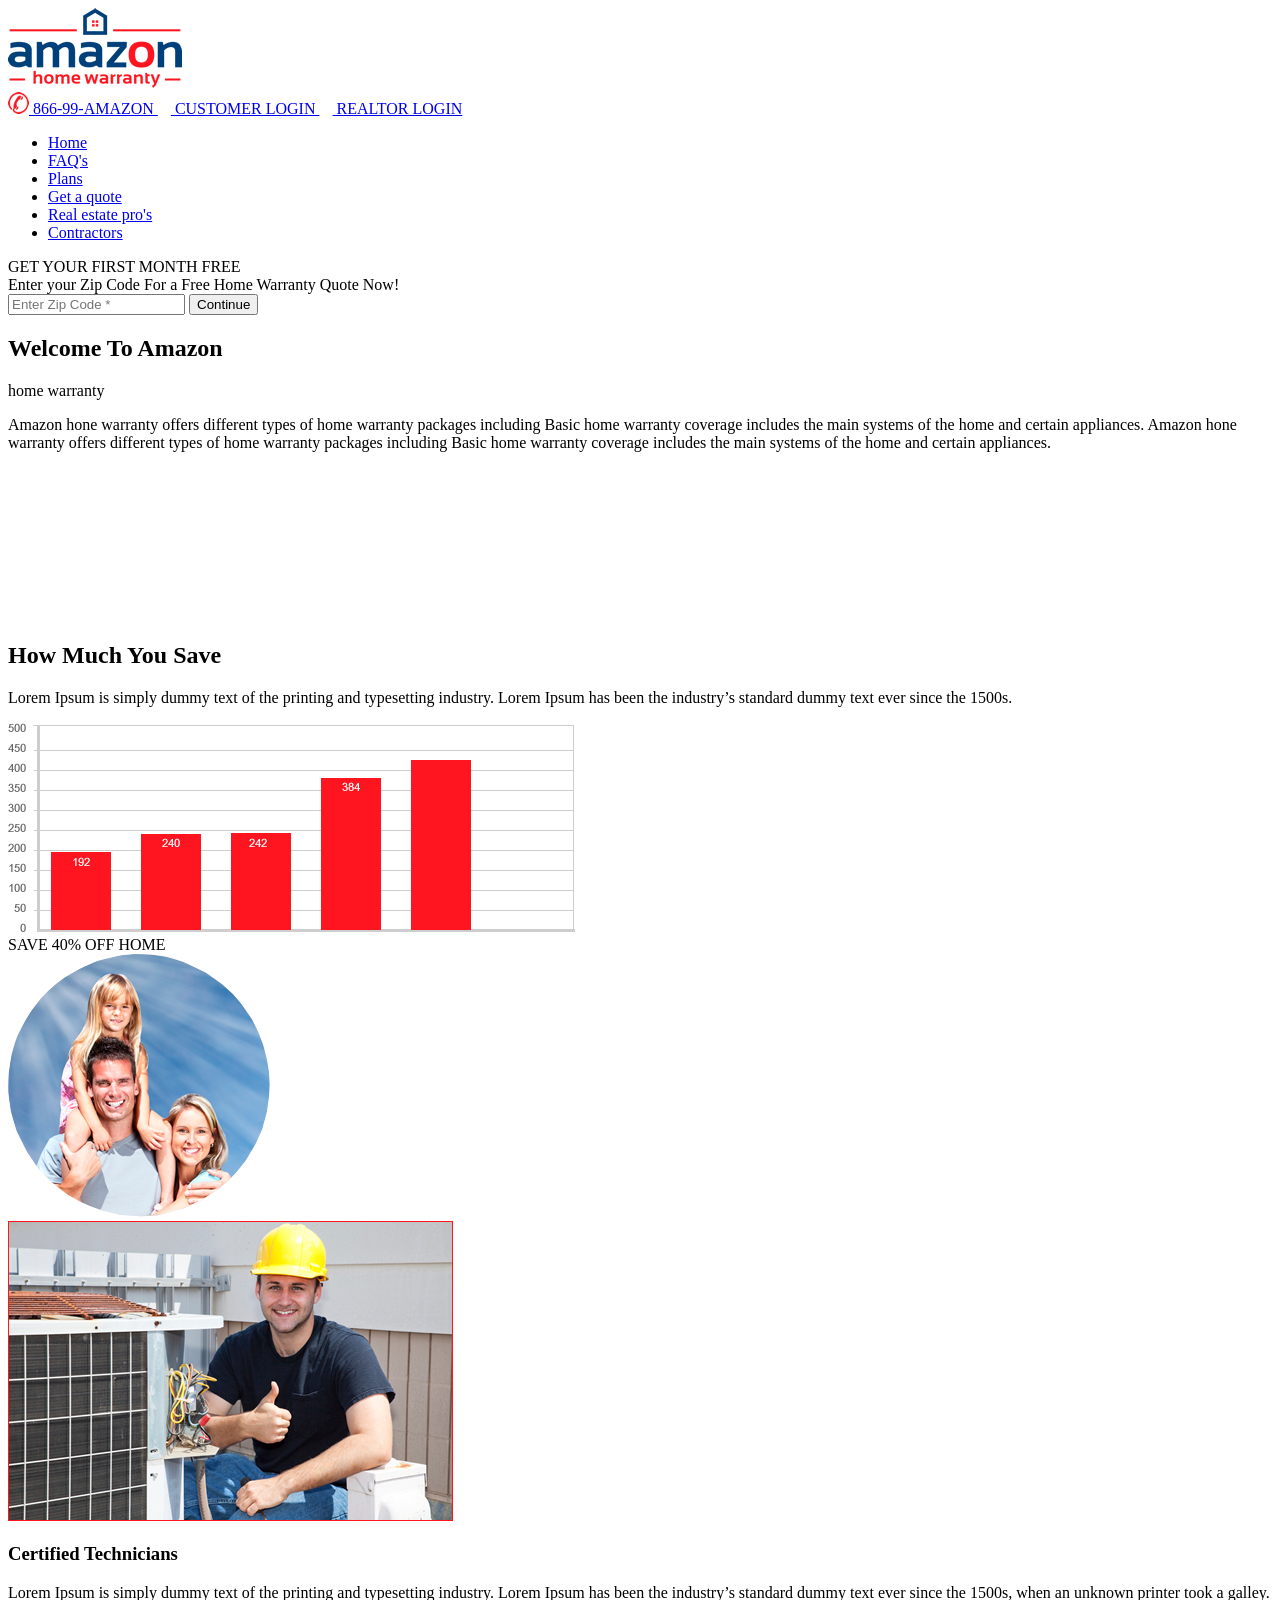
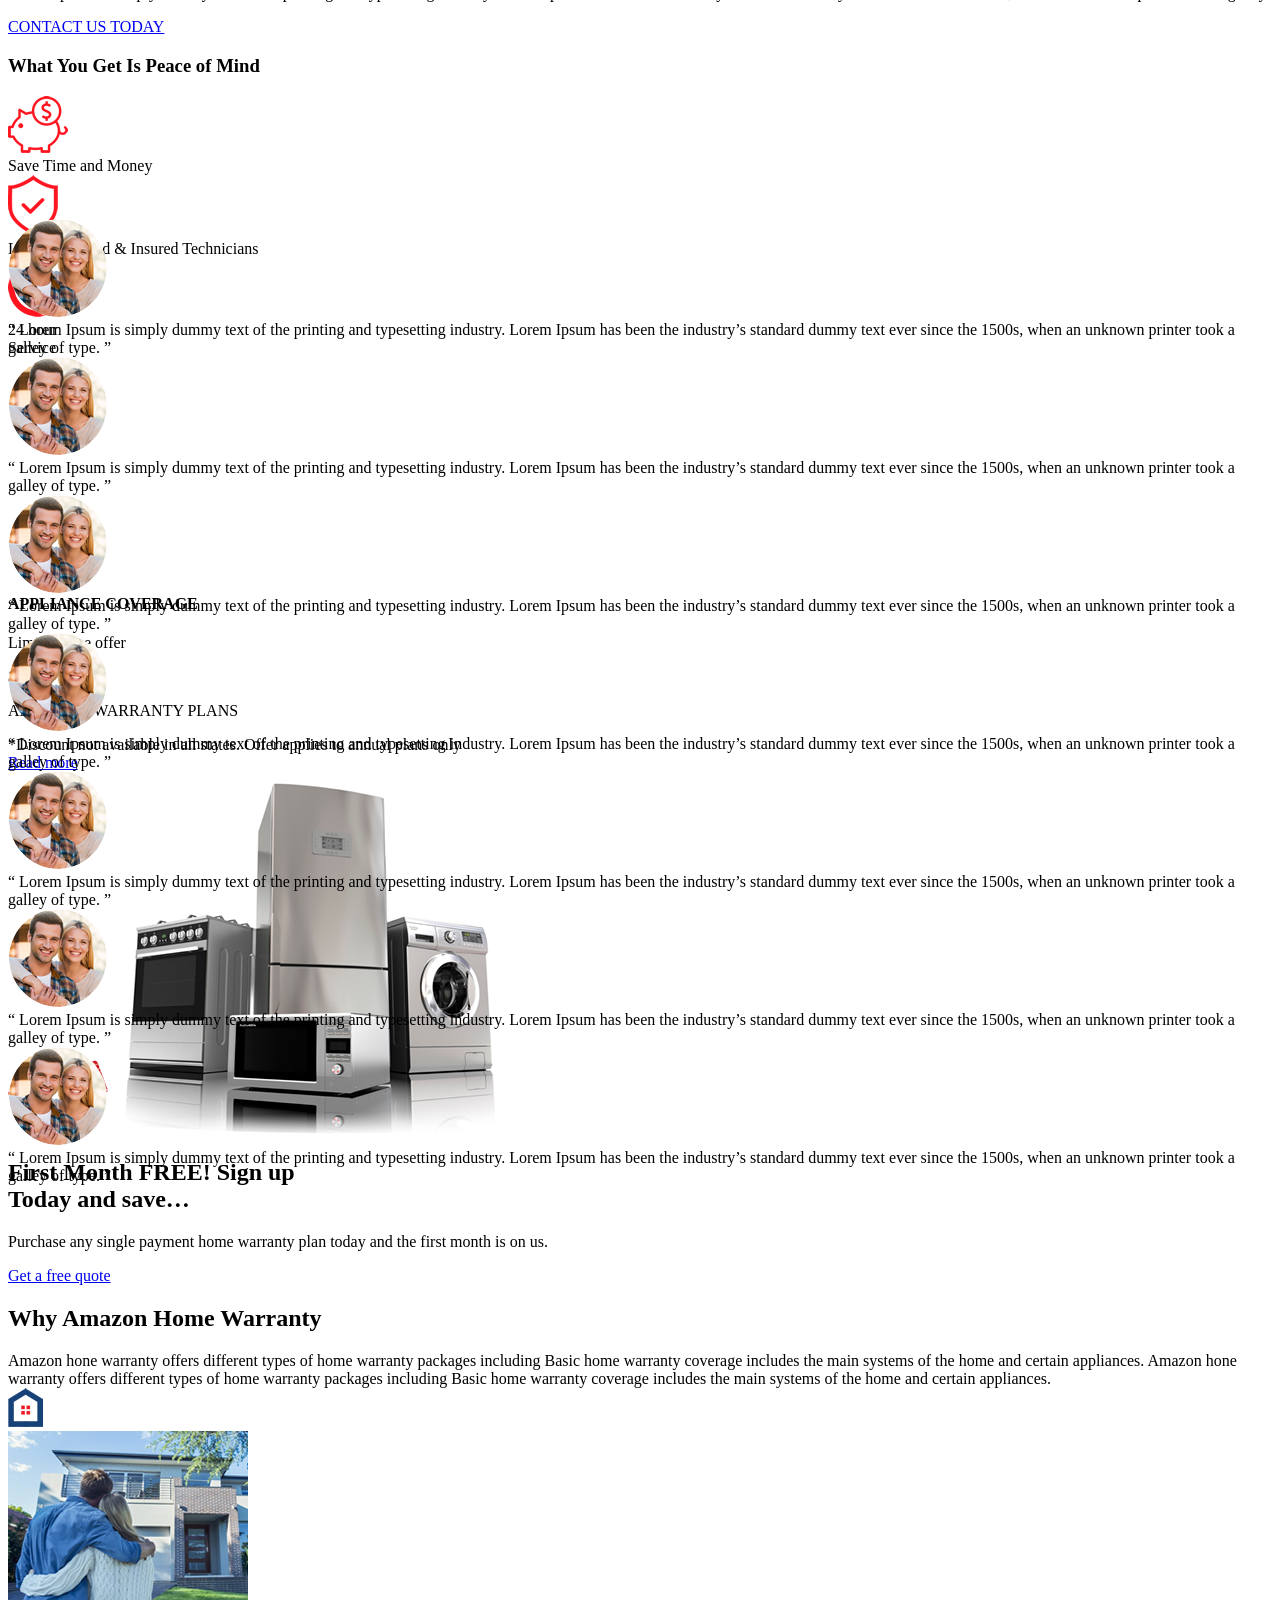
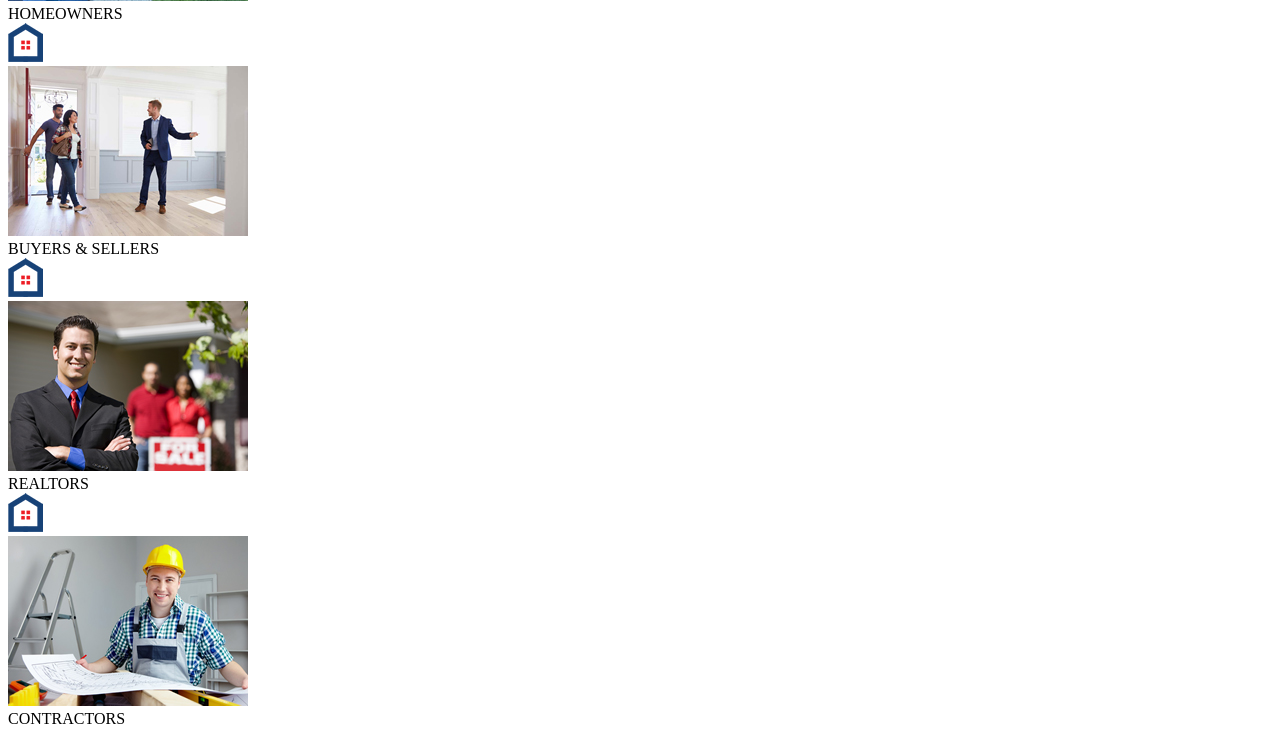
==== resources/index.html @ 7fd73a92 "Main page - second part" ====
<!DOCTYPE html>
<html lang="ru">
<head>
	<meta charset="utf-8">
	<title>Главная</title>
	<meta name="description" content="">
	<meta name="keywords" content="">
	<meta http-equiv="X-UA-Compatible" content="IE=edge">
	<meta name="viewport" content="width=device-width, initial-scale=1, maximum-scale=1">
	<link href="https://fonts.googleapis.com/css?family=Lato:300,400,700,900" rel="stylesheet">
	<link href="https://fonts.googleapis.com/css?family=Raleway:400,500,600,700,800,900" rel="stylesheet">

	<link rel="stylesheet" href="css/lib.min.css">
	<link rel="stylesheet" href="css/main.css">
</head>

<body>

	<div class="wrapper">
		<!-- HEADER -->
		<header class="header">
			<div class="container">
				<div class="header-inner">
					<div class="header-left">
						<a href="#" class="header-logo for-img">
							<img src="img/logo.png" alt="Amazon Home Warranty">
						</a>
					</div>
					<div class="header-right">
						<div class="header-action">
							<a href="#" class="header-phone">
								<span class="for-img"><img src="img/phone-icon.png" alt="phone icon"></span>
								866-99-AMAZON
							</a>
							<a href="#" class="btn btn_main">
								<span class="for-img"><img src="img/user-icon.png" alt="user icon"></span>
								CUSTOMER LOGIN
							</a>
							<a href="#" class="btn btn_sec">
								<span class="for-img"><img src="img/user-icon.png" alt="user icon"></span>
								REALTOR LOGIN
							</a>
						</div>
						<nav class="header-nav">
							<ul class="nav">
								<li class="nav-item"><a href="#" class="nav-link">Home</a></li>
								<li class="nav-item"><a href="#" class="nav-link">FAQ's</a></li>
								<li class="nav-item"><a href="#" class="nav-link">Plans</a></li>
								<li class="nav-item"><a href="#" class="nav-link">Get a quote</a></li>
								<li class="nav-item"><a href="#" class="nav-link">Real estate pro's</a></li>
								<li class="nav-item"><a href="#" class="nav-link">Contractors</a></li>
							</ul>
						</nav>
					</div>
				</div>
			</div>
		</header>
		<!-- HEADER END -->

		<!-- CONTENT -->
		<div class="content-wrapper">

			<!-- BUNNER -->
			<div class="bunner">
				<div class="container">
					<div class="bunner-inner">
						<div class="bunner-text">
							<div class="bunner-title">GET YOUR FIRST MONTH FREE</div>
							<div class="bunner-subtitle">Enter your Zip Code For a Free Home Warranty Quote Now!</div>
							<div class="bunner-form">
								<form>
									<div class="input-wrap">
										<input type="text" placeholder="Enter Zip Code *">
										<button class="btn btn_main">Continue</button></div>
								</form>
							</div>
						</div>
					</div>
				</div>
			</div>
			<!-- BUNNER END -->

			<!-- WELCOME -->
			<section class="welcome">
				<div class="container">
					<div class="welcome-inner">
						<h2 class="section-title">Welcome To Amazon</h2>
						<div class="section-subtitle"><span>home warranty</span></div>
						<p>Amazon hone warranty offers different types of home warranty packages including Basic home warranty coverage includes the main systems of the home and certain appliances. Amazon hone warranty offers different types of home warranty packages including Basic home warranty coverage includes the main systems of the home and certain appliances. </p>
						<div class="welcome-media">
							<iframe src="https://www.youtube.com/embed/fxImFTD3klA" frameborder="0" allow="autoplay; encrypted-media" allowfullscreen></iframe>
						</div>
					</div>
				</div>
			</section>
			<!-- WELCOME END -->

			<!-- STAT -->
			<section class="stat">
				<div class="container">
					<div class="stat-inner">
						<h2 class="text-left">How Much You Save</h2>
						<div class="stat-wrap">
							<div class="stat-left">
								<p>Lorem Ipsum is simply dummy text of the printing and typesetting industry. Lorem Ipsum has been the industry’s standard dummy text ever since the 1500s.</p>
								<div class="for-img">
									<img src="img/stat-graph.png" alt="">
								</div>
							</div>	
							<div class="stat-right">
								<div class="full-img-wrap">
									<div class="stat-label">SAVE <span>40%</span> OFF HOME</div>
									<div class="full-img">
										<img src="img/stat-img.png" alt="" class="cover-img">
									</div>
								</div>
							</div>
						</div>
					</div>
				</div>
			</section>
			<!-- STAT END -->

			<!-- ABOUT -->
			<section class="about">
				<div class="container">
					<div class="about-inner">
						<div class="about-img for-img">
							<img src="img/about-img.jpg" alt="">
						</div>
						<div class="about-text">
							<h3 class="text-left">Certified Technicians</h3>
							<p>Lorem Ipsum is simply dummy text of the printing and typesetting industry. Lorem Ipsum has been the industry’s standard dummy text ever since the 1500s, when an unknown printer took a galley.</p>
							<a href="#" class="btn btn_main">CONTACT US TODAY</a>
						</div>
					</div>
				</div>
			</section>
			<!-- ABOUT END -->

			<!-- ADV -->
			<section class="advantage">
				<div class="container">
					<div class="advantage-inner">
						<h3>What You Get Is Peace of Mind</h3>
						<div class="advantage-list">
							<div class="advantage-col">
								<div class="advantage-item">
									<div class="advantage-img card-img">
										<img src="img/advan-1.png" alt="">
									</div>
									<div class="advantage-text">Save Time and Money</div>
								</div>
							</div>
							<div class="advantage-col">
								<div class="advantage-item">
									<div class="advantage-img card-img">
										<img src="img/advan-2.png" alt="">
									</div>
									<div class="advantage-text">Local, Licensed & Insured Technicians</div>
								</div>
							</div>
							<div class="advantage-col">
								<div class="advantage-item">
									<div class="advantage-img card-img">
										<img src="img/advan-3.png" alt="">
									</div>
									<div class="advantage-text">24 hour <br />Service </div>
								</div>
							</div>
						</div>
					</div>
				</div>
			</section>
			<!-- ADV END -->

			<!-- REVIEWS -->
			<section class="reviews">
				<div class="container">
					<div class="review-inner">
						<div class="review-slider">
							<div>
								<div class="review">
									<div class="review-img">
										<div class="review-icon"></div>
										<div class="full-img">
											<img src="img/review-img.png" alt="" class="cover-img">
										</div>
									</div>			
									<div class="review-text">“ Lorem Ipsum is simply dummy text of the printing and typesetting industry. Lorem Ipsum has been the industry’s standard dummy text ever since the 1500s, when an unknown printer took a galley of type. ”</div>
								</div>
							</div>
							<div>
								<div class="review">
									<div class="review-img">
										<div class="review-icon"></div>
										<div class="full-img">
											<img src="img/review-img.png" alt="" class="cover-img">
										</div>
									</div>			
									<div class="review-text">“ Lorem Ipsum is simply dummy text of the printing and typesetting industry. Lorem Ipsum has been the industry’s standard dummy text ever since the 1500s, when an unknown printer took a galley of type. ”</div>
								</div>
							</div>
							<div>
								<div class="review">
									<div class="review-img">
										<div class="review-icon"></div>
										<div class="full-img">
											<img src="img/review-img.png" alt="" class="cover-img">
										</div>
									</div>			
									<div class="review-text">“ Lorem Ipsum is simply dummy text of the printing and typesetting industry. Lorem Ipsum has been the industry’s standard dummy text ever since the 1500s, when an unknown printer took a galley of type. ”</div>
								</div>
							</div>
						</div>
					</div>
				</div>
			</section>
			<!-- REVIEWS END -->

			<!-- OFFER -->
			<section class="offer">
				<div class="container">
					<div class="offer-inner">
						<div class="offer-left">
							<h4 class="offer-title">APPLIANCE COVERAGE</h4>
							<p class="offer-subtitle">Limited time offer</p>
							<p class="offer-price">$50 OFF</p>
							<p class="offer-price-subtitle">ALL HOME WARRANTY PLANS</p>
							<div>*Discount not available in all states. Offer applies to annual plans only</div>
							<a href="#" class="btn btn_main offer-btn">Read more</a>
						</div>
						<div class="offer-right">
							<div class="for-img">
								<span class="offer-icon for-img">
									<img src="img/offer-icon.png" alt="">
								</span>
								<img src="img/offer-img.png" alt="">
							</div>
						</div>
					</div>
				</div>
			</section>
			<!-- OFFER END -->

			<!-- WOW -->
			<section class="wow">
				<div class="container">
					<div class="wow-inner">
						<h2 class="wow-title">First Month FREE! Sign up <br />Today and save…</h2>
						<p>Purchase any single payment home warranty plan today and the first month is on us.</p>
						<a href="#" class="btn btn_main">Get a free quote</a>
					</div>
				</div>
			</section>
			<!-- WOW END -->

			<!-- REASON -->
			<section class="reasons">
				<div class="container">
					<div class="reason-inner">
						<h2 class="text-left">Why Amazon Home Warranty</h2>
						<div class="reason-subtitle">Amazon hone warranty offers different types of home warranty packages including Basic home warranty coverage includes the main systems of  the home and certain appliances. Amazon hone warranty offers different types of home warranty packages including Basic home warranty coverage includes the main systems of the home and certain appliances. </div>
						<div class="reason-list">
							<div class="reason-col">
								<div class="reason">
									<span class="reason-icon">
										<img src="img/reason-icon.png" alt="">
									</span>
									<div class="reason-img full-img">
										<img src="img/reason-1.jpg" alt="" class="cover-img">
									</div>
									<div class="reason-text">HOMEOWNERS</div>
								</div>
							</div>
							<div class="reason-col">
								<div class="reason">
									<span class="reason-icon">
										<img src="img/reason-icon.png" alt="">
									</span>
									<div class="reason-img full-img">
										<img src="img/reason-2.jpg" alt="" class="cover-img">
									</div>
									<div class="reason-text">BUYERS & SELLERS</div>
								</div>
							</div>
							<div class="reason-col">
								<div class="reason">
									<span class="reason-icon">
										<img src="img/reason-icon.png" alt="">
									</span>
									<div class="reason-img full-img">
										<img src="img/reason-3.jpg" alt="" class="cover-img">
									</div>
									<div class="reason-text">REALTORS</div>
								</div>
							</div>
							<div class="reason-col">
								<div class="reason">
									<span class="reason-icon">
										<img src="img/reason-icon.png" alt="">
									</span>
									<div class="reason-img full-img">
										<img src="img/reason-4.jpg" alt="" class="cover-img">
									</div>
									<div class="reason-text">CONTRACTORS</div>
								</div>
							</div>
						</div>
					</div>
				</div>
			</section>
			<!-- REASON END -->

		</div>
		<!-- CONTENT END -->

		<!-- FOOTER -->
		<footer class="footer">
			<div class="container">
				<div class="footer-inner"></div>
			</div>
		</footer>
		<!-- FOOTER END -->
	</div>

	<script src="js/lib.min.js"></script>
	<script src="js/common.js"></script>
</body>
</html>
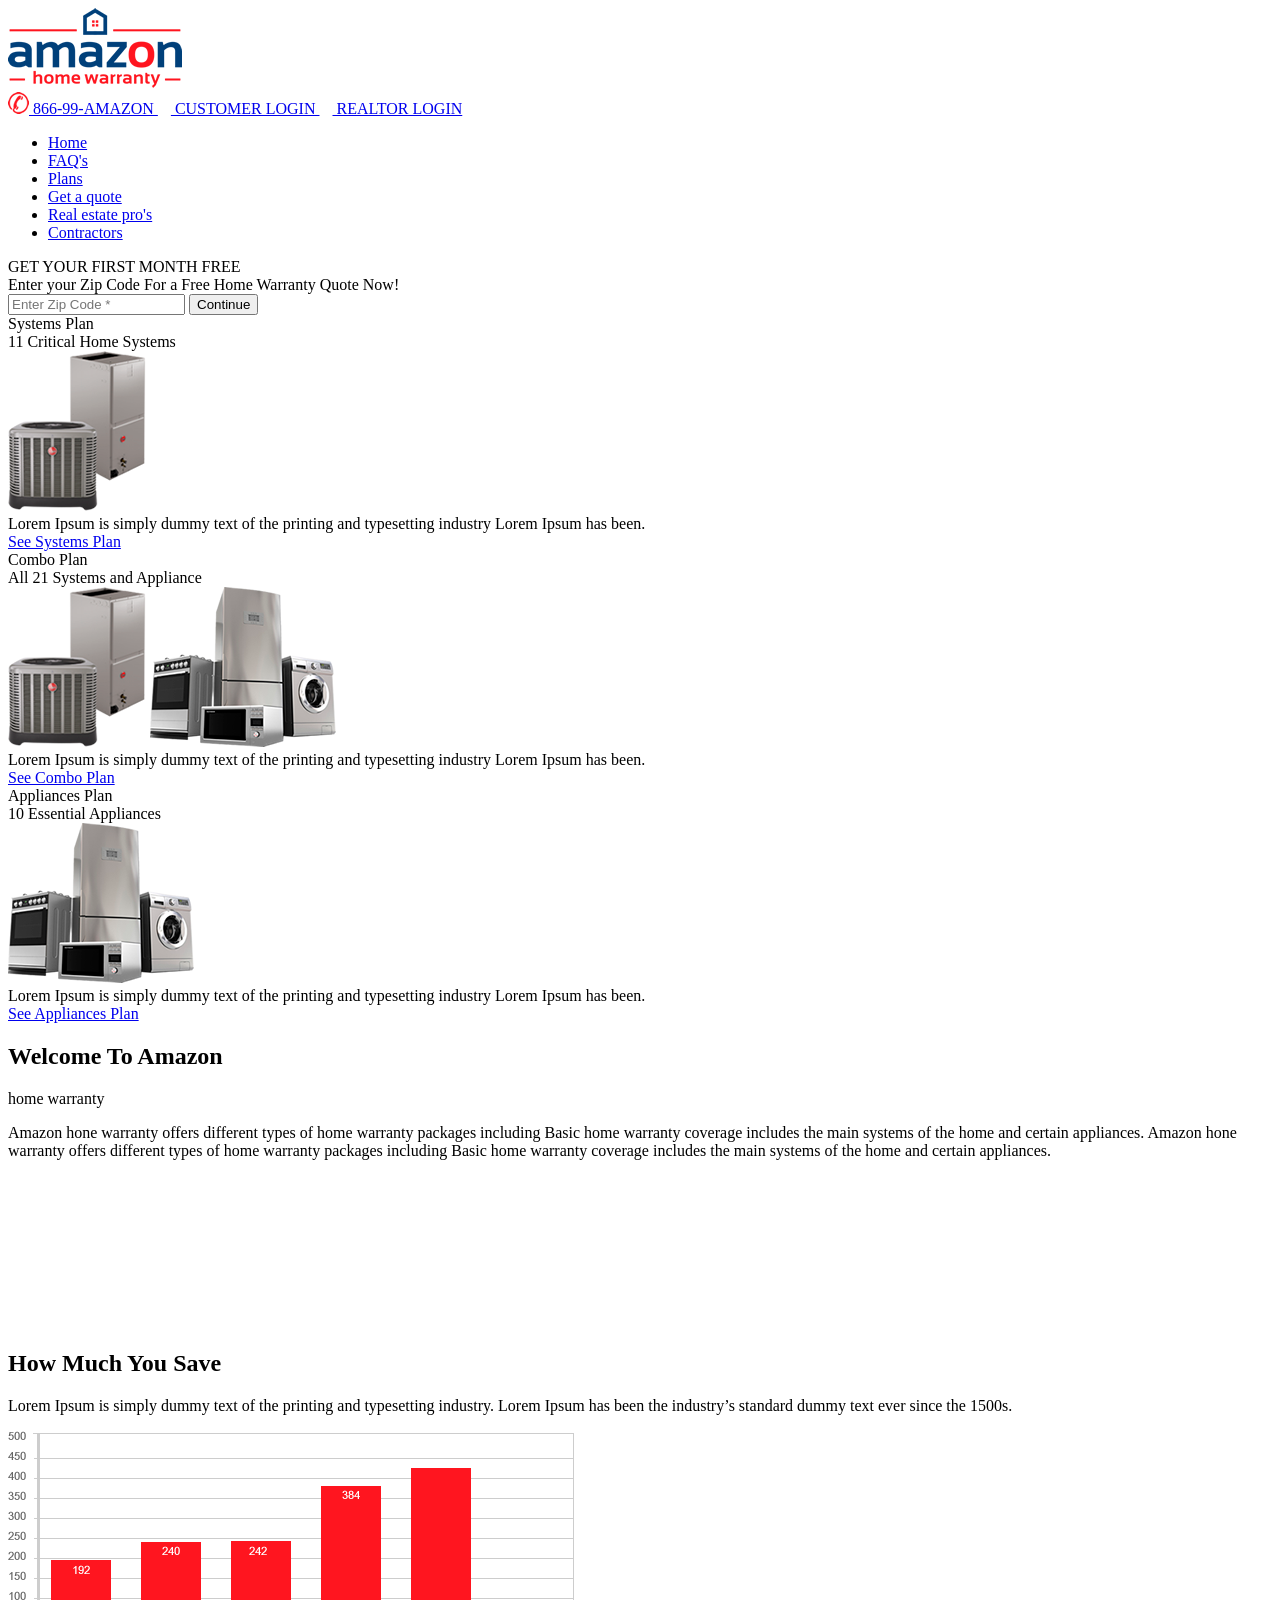
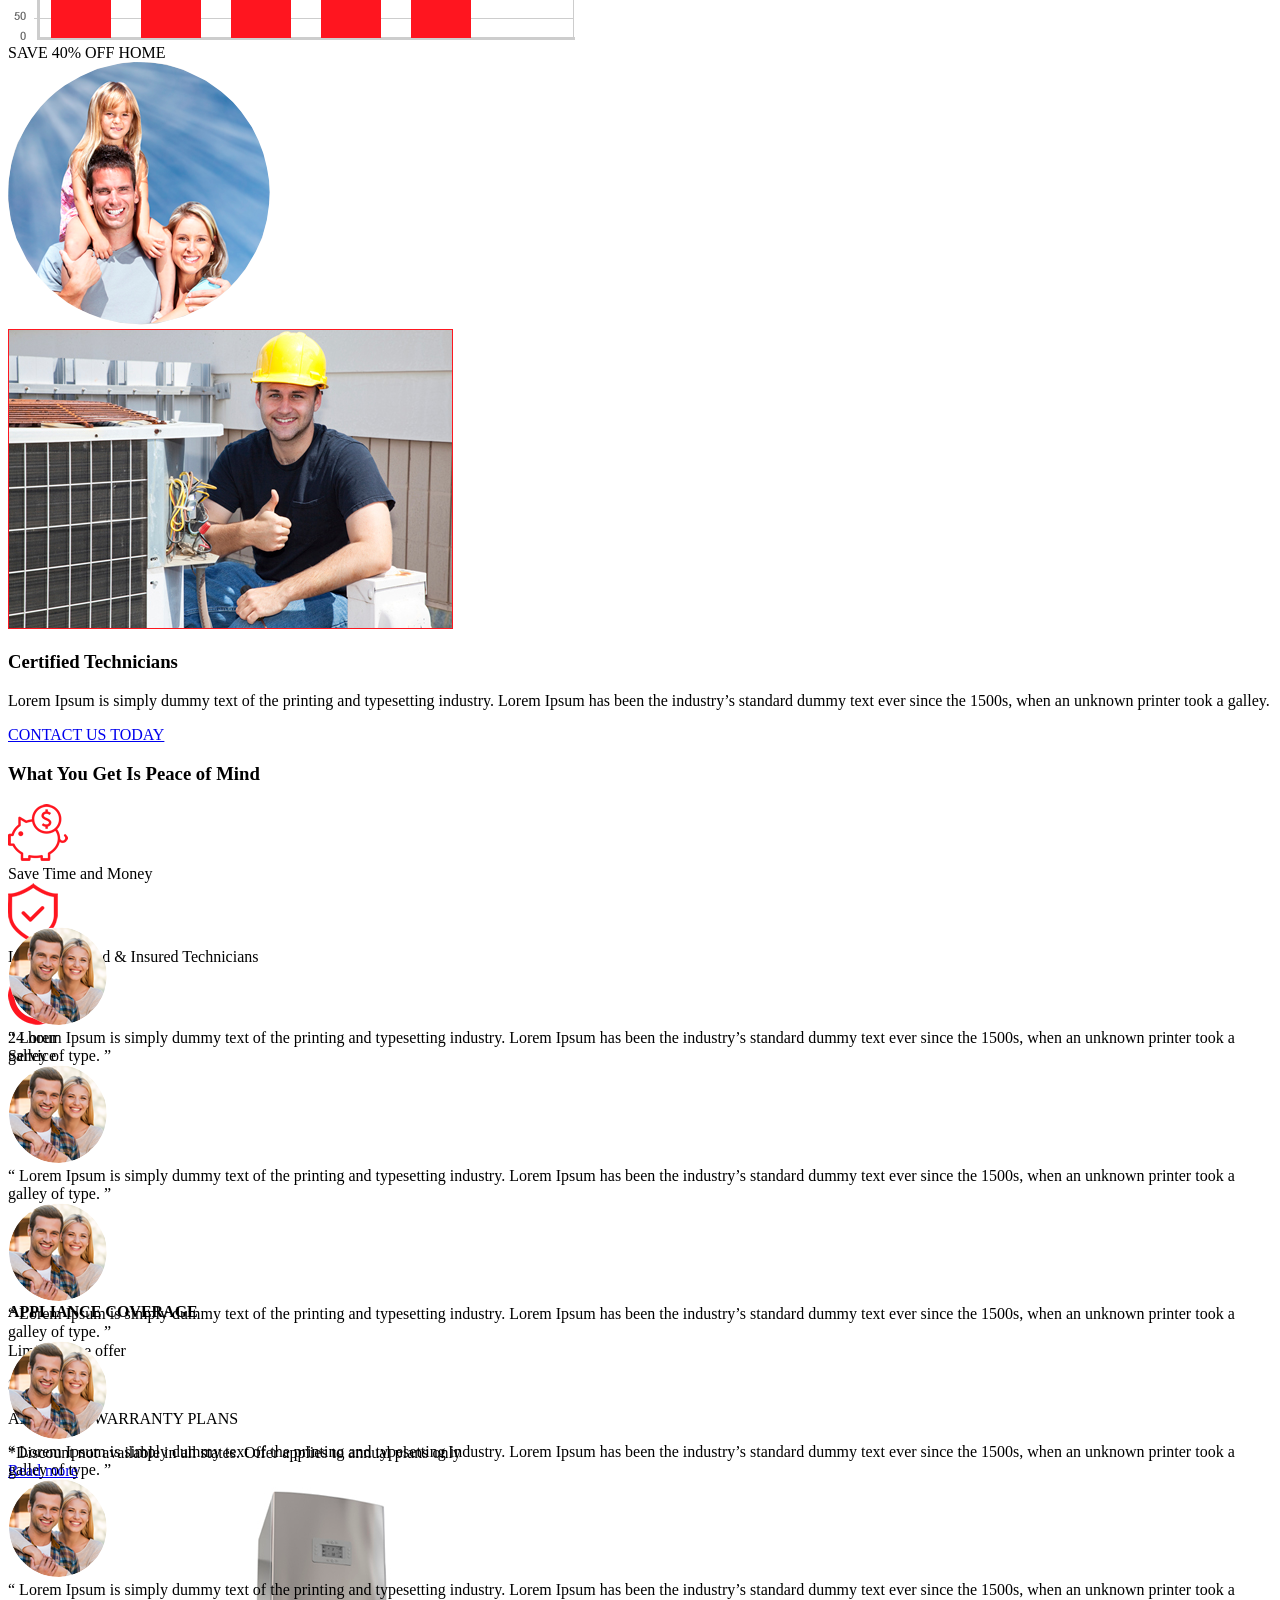
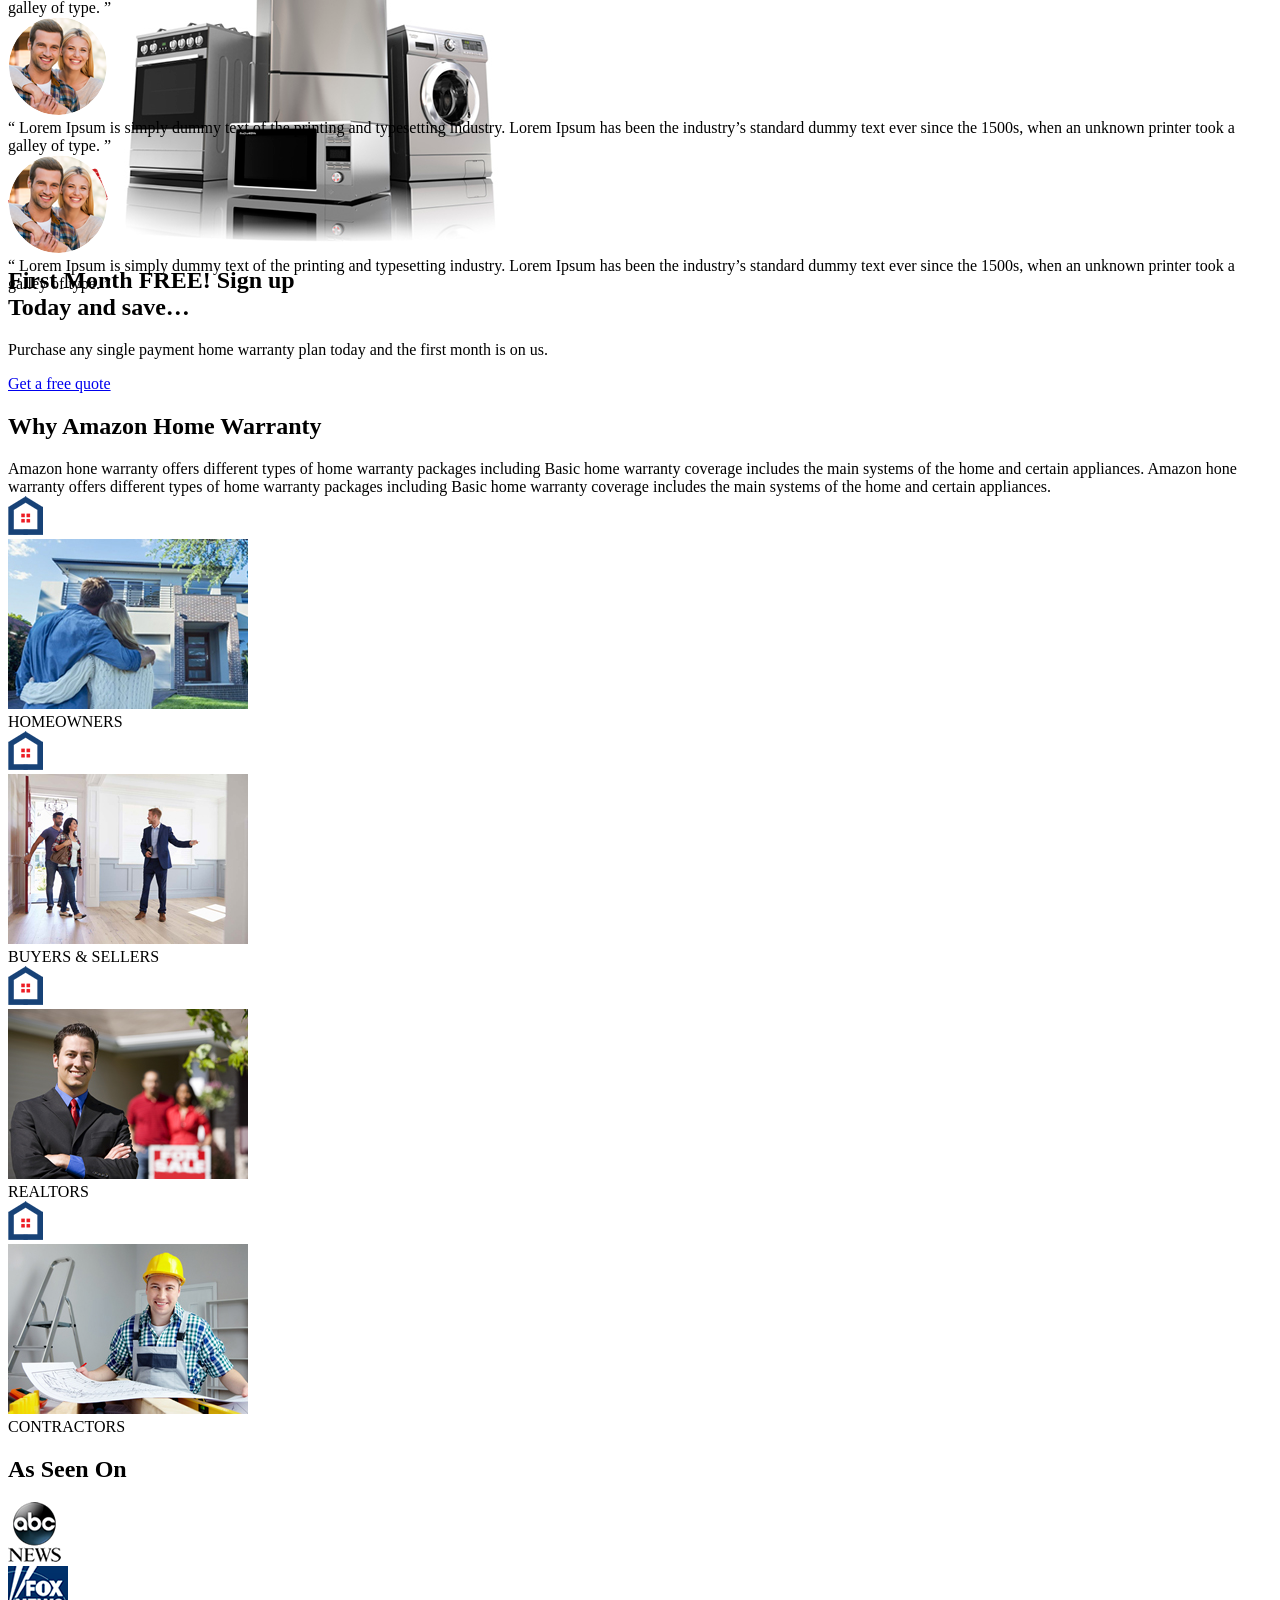
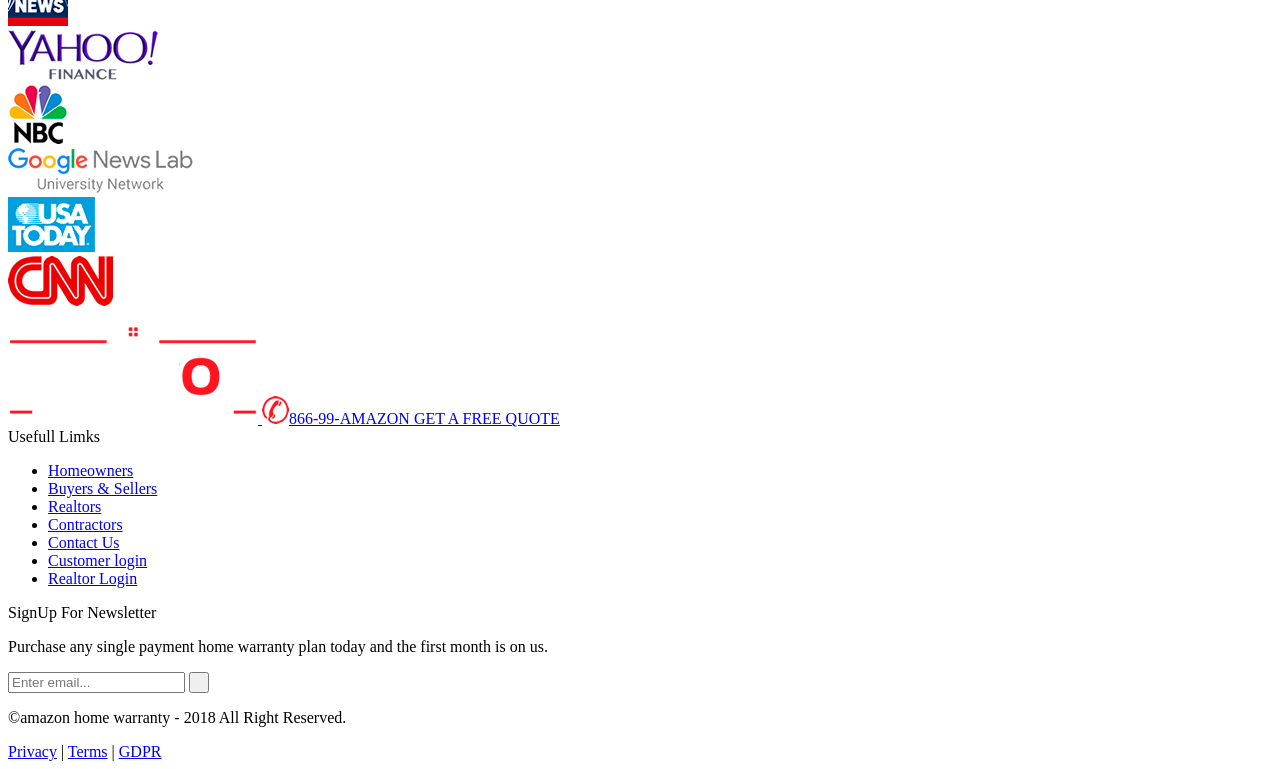
==== commit 402a9cee: "Main page - desktop" ====
--- a/resources/index.html
+++ b/resources/index.html
@@ -80,6 +80,45 @@
 			</div>
 			<!-- BUNNER END -->
 
+			<!-- PLAN -->
+			<div class="plan">
+				<div class="container">
+					<div class="plan-list">
+						<div class="plan-col">
+							<div class="plan-item">
+								<div class="plan-title">Systems Plan</div>
+								<div class="plan-subtitle">11 Critical Home Systems</div>
+								<div class="plan-img card-img"><img src="img/plan-1.png" alt=""></div>
+								<div class="plan-descr">Lorem Ipsum is simply dummy text of the printing and typesetting industry Lorem Ipsum has been.</div>
+								<a href="#" class="plan-btn btn btn_sec">See Systems Plan</a>
+							</div>
+						</div>
+						<div class="plan-col">
+							<div class="plan-item plan-item_combo">
+								<div class="plan-title">Combo Plan</div>
+								<div class="plan-subtitle">All 21 Systems and Appliance</div>
+								<div class="plan-img card-img">
+									<img src="img/plan-1.png" alt="">
+									<img src="img/plan-2.png" alt="">
+								</div>
+								<div class="plan-descr">Lorem Ipsum is simply dummy text of the printing and typesetting industry Lorem Ipsum has been.</div>
+								<a href="#" class="plan-btn btn btn_main">See Combo Plan</a>
+							</div>
+						</div>
+						<div class="plan-col">
+							<div class="plan-item">
+								<div class="plan-title">Appliances Plan</div>
+								<div class="plan-subtitle">10 Essential Appliances</div>
+								<div class="plan-img card-img"><img src="img/plan-2.png" alt=""></div>
+								<div class="plan-descr">Lorem Ipsum is simply dummy text of the printing and typesetting industry Lorem Ipsum has been.</div>
+								<a href="#" class="plan-btn btn btn_sec">See Appliances Plan</a>
+							</div>
+						</div>
+					</div>
+				</div>
+			</div>
+			<!-- PLAN END -->
+
 			<!-- WELCOME -->
 			<section class="welcome">
 				<div class="container">
@@ -312,14 +351,85 @@
 			</section>
 			<!-- REASON END -->
 
+			<!-- PARTNER -->
+			<section class="company">
+				<div class="container">
+					<div class="company-inner">
+						<h2>As Seen On</h2>
+						<div class="company-list">
+							<div class="company-img for-img"><img src="img/company-1.png" alt=""></div>
+							<div class="company-img for-img"><img src="img/company-2.png" alt=""></div>
+							<div class="company-img for-img"><img src="img/company-3.png" alt=""></div>
+							<div class="company-img for-img"><img src="img/company-4.png" alt=""></div>
+							<div class="company-img for-img"><img src="img/company-5.png" alt=""></div>
+							<div class="company-img for-img"><img src="img/company-6.png" alt=""></div>
+							<div class="company-img for-img"><img src="img/company-7.png" alt=""></div>
+						</div>
+					</div>
+				</div>
+			</section>
+			<!-- PARTNER END -->
+
 		</div>
 		<!-- CONTENT END -->
 
 		<!-- FOOTER -->
 		<footer class="footer">
-			<div class="container">
-				<div class="footer-inner"></div>
+			<div class="footer-top">
+				<div class="container">
+					<div class="footer-top-inner">
+						<div class="footer-left">
+							<a href="#" class="footer-logo for-img">
+								<img src="img/footer-logo.png" alt="">
+							</a> 
+							<a href="#" class="footer-phone">
+								<span class="for-img"><img src="img/phone-icon_lg.png" alt="phone icon"></span>866-99-AMAZON
+							</a>
+							<a href="#" class="btn btn_main">GET A FREE QUOTE</a>
+						</div>
+						<div class="footer-center">
+							<div class="footer-title">Usefull Limks</div>
+							<nav class="footer-top-nav">
+								<ul class="disc-red">
+									<li><a href="#">Homeowners</a></li>
+									<li><a href="#">Buyers & Sellers</a></li>
+									<li><a href="#">Realtors</a></li>
+									<li><a href="#">Contractors</a></li>
+									<li><a href="#">Contact Us</a></li>
+									<li><a href="#">Customer login</a></li>
+									<li><a href="#">Realtor Login</a></li>
+								</ul>
+							</nav>
+						</div>
+						<div class="footer-right">
+							<div class="footer-title">SignUp For Newsletter</div>
+							<p>Purchase any single payment home warranty plan today and the first month is on us.</p>
+							<div class="footer-search">
+								<form>
+									<div class="input-wrap">
+										<input type="text" placeholder="Enter email...">
+										<button>&nbsp;</button>
+									</div>
+								</form>
+							</div>
+						</div>
+					</div>
+				</div>
 			</div>
+			<div class="footer-bottom">
+				<div class="container">
+					<div class="footer-bottom-inner">
+						<p>©amazon home warranty - 2018 All Right Reserved. </p> 
+						<nav class="footer-bottom-nav">
+							<a href="#">Privacy</a>
+							 | 
+							<a href="#">Terms</a>
+							 | 
+							<a href="#">GDPR</a>
+						</nav>
+					</div>
+				</div>
+			</div>			
 		</footer>
 		<!-- FOOTER END -->
 	</div>
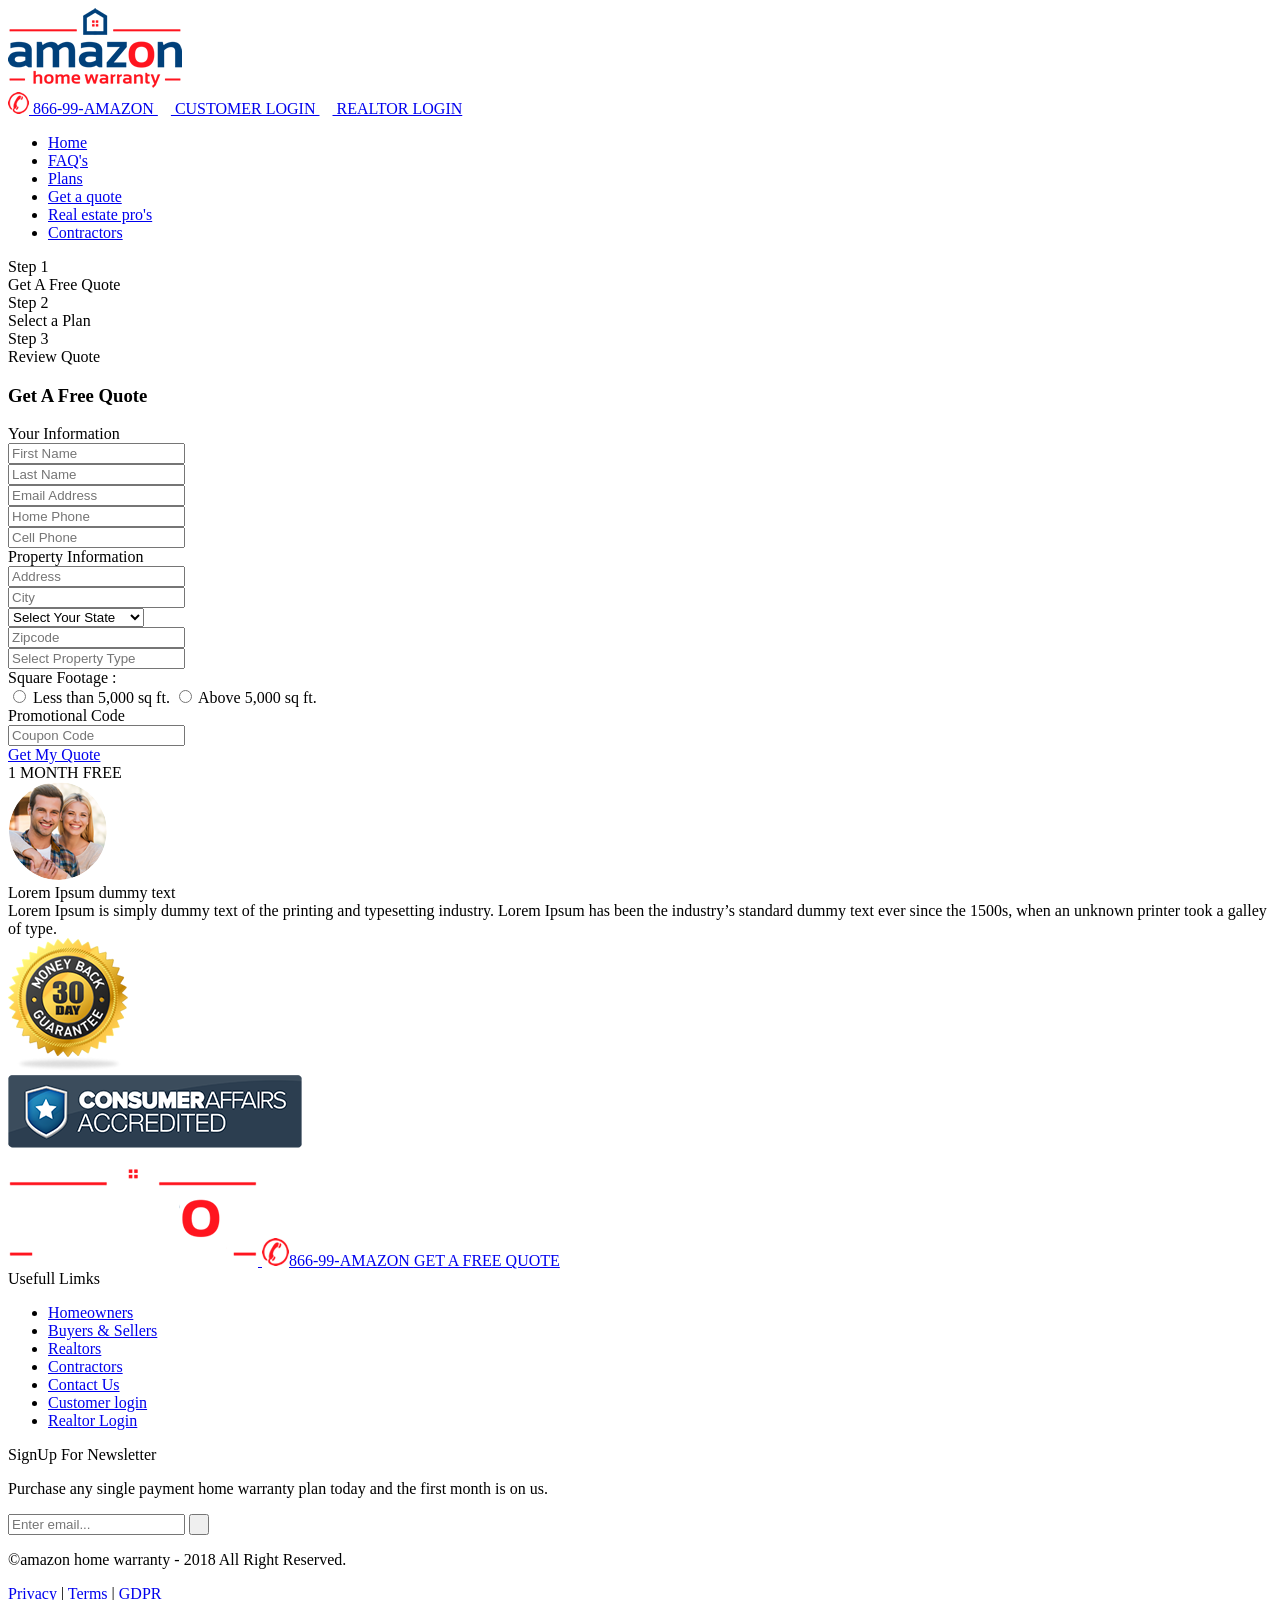
==== commit 9e84ac8c: "First step" ====
--- a/resources/index.html
+++ b/resources/index.html
@@ -60,315 +60,154 @@
 		<!-- CONTENT -->
 		<div class="content-wrapper">
 
-			<!-- BUNNER -->
-			<div class="bunner">
+			<!-- QUOTE -->
+			<div class="quote-section">
 				<div class="container">
-					<div class="bunner-inner">
-						<div class="bunner-text">
-							<div class="bunner-title">GET YOUR FIRST MONTH FREE</div>
-							<div class="bunner-subtitle">Enter your Zip Code For a Free Home Warranty Quote Now!</div>
-							<div class="bunner-form">
-								<form>
-									<div class="input-wrap">
-										<input type="text" placeholder="Enter Zip Code *">
-										<button class="btn btn_main">Continue</button></div>
-								</form>
+					<div class="quote-inner">
+						<div class="qoute-tabs tabs-wrapper">
+							<div class="tabs-header">
+								<div class="tab-toggle tab-toggle_active" data-tab="tab-1">
+									<div class="tab-toggle-title">Step 1</div>
+									<div class="tab-toggle-subtitle">Get A Free Quote</div>
+								</div>
+								<div class="tab-toggle" data-tab="tab-2">
+									<div class="tab-toggle-title">Step 2</div>
+									<div class="tab-toggle-subtitle">Select a Plan</div>
+								</div>
+								<div class="tab-toggle" data-tab="tab-3">
+									<div class="tab-toggle-title">Step 3</div>
+									<div class="tab-toggle-subtitle">Review Quote</div>
+								</div>
 							</div>
+							<div class="tabs-body">
+								<div class="tab-content tab-content_active" data-tab="tab-1">
+									<div class="quote-wrap">
+										<div class="quote-left">
+											<h3>Get A Free Quote</h3>
+											<div class="quote-row row">
+												<div class="col col-12">
+													<div class="form-title">Your Information</div>
+												</div>
+												<div class="col col-6">
+													<div class="form-group">
+														<input type="text" class="form-text" placeholder="First Name">
+													</div>
+												</div>
+												<div class="col col-6">
+													<div class="form-group">
+														<input type="text" class="form-text" placeholder="Last Name">
+													</div>
+												</div>
+												<div class="col col-6">
+													<div class="form-group">
+														<input type="text" class="form-text" placeholder="Email Address">
+													</div>
+												</div>
+												<div class="col col-6">
+													<div class="form-group">
+														<input type="text" class="form-text" placeholder="Home Phone">
+													</div>
+												</div>
+												<div class="col col-6">
+													<div class="form-group">
+														<input type="text" class="form-text" placeholder="Cell Phone">
+													</div>
+												</div>
+											</div>
+											<div class="quote-row row">
+												<div class="col col-12">
+													<div class="form-title">Property Information</div>
+												</div>
+												<div class="col col-6">
+													<div class="form-group">
+														<input type="text" class="form-text" placeholder="Address">
+													</div>
+												</div>
+												<div class="col col-6">
+													<div class="form-group">
+														<input type="text" class="form-text" placeholder="City">
+													</div>
+												</div>
+												<div class="col col-6">
+													<div class="form-group">
+														<select class="form-text">
+															<option value="Select Your State">Select Your State </option>
+															<option value="Select Your State 1">Select Your State 1</option>
+															<option value="Select Your State 2">Select Your State 2</option>
+														</select>
+													</div>
+												</div>
+												<div class="col col-6">
+													<div class="form-group">
+														<input type="text" class="form-text" placeholder="Zipcode">
+													</div>
+												</div>
+												<div class="col col-6">
+													<div class="form-group">
+														<input type="text" class="form-text" placeholder="Select Property Type">
+													</div>
+												</div>
+												<div class="col col-6">
+													<div class="form-group">
+														<div class="form-label">Square Footage :</div>
+														<div class="radio-wrap">
+															<label class="radio">
+																<input type="radio" name="Square Footage">
+																<span class="radiomark">Less than 5,000 sq ft.</span>
+															</label>
+															<label class="radio">
+																<input type="radio" name="Square Footage">
+																<span class="radiomark">Above 5,000 sq ft.</span>
+															</label>
+														</div>
+													</div>
+												</div>
+											</div>
+											<div class="quote-row row">
+												<div class="col col-12">
+													<div class="form-title">Promotional Code</div>
+												</div>
+												<div class="col col-6">
+													<div class="form-group">
+														<input type="text" class="form-text" placeholder="Coupon Code">
+													</div>
+												</div>
+											</div>
+											<div class="text-center">
+												<a href="#" class="btn btn_main">Get My Quote</a>
+											</div>
+										</div>
+
+										<div class="quote-right">
+											<div class="triangle-wrap">
+												<div class="triangle-top"></div>
+												<div class="triangle-bottom"></div>
+											</div>
+											<div class="quote-right-inner">
+												<div class="quote-right-title">1 MONTH FREE</div>
+												<div class="quote-review">
+													<div class="review-header">
+														<div class="review-image full-img">
+															<img src="img/review-img.png" alt="" class="cover-img">
+														</div>
+														<div class="review-title">Lorem Ipsum dummy text</div>
+													</div>
+													<div class="review-body">Lorem Ipsum is simply dummy text of the printing and typesetting industry. Lorem Ipsum has been the industry’s standard dummy text ever since the 1500s, when an unknown printer took a galley of type.</div>
+												</div>
+												<div class="for-img"><img src="img/award-1.png" alt=""></div>
+												<div class="for-img"><img src="img/award-2.png" alt=""></div>
+											</div>
+										</div>
+									</div>
+								</div>
+								<div class="tab-content" data-tab="tab-2"></div>
+								<div class="tab-content" data-tab="tab-3"></div>
+							</div>
 						</div>
 					</div>
 				</div>
 			</div>
-			<!-- BUNNER END -->
-
-			<!-- PLAN -->
-			<div class="plan">
-				<div class="container">
-					<div class="plan-list">
-						<div class="plan-col">
-							<div class="plan-item">
-								<div class="plan-title">Systems Plan</div>
-								<div class="plan-subtitle">11 Critical Home Systems</div>
-								<div class="plan-img card-img"><img src="img/plan-1.png" alt=""></div>
-								<div class="plan-descr">Lorem Ipsum is simply dummy text of the printing and typesetting industry Lorem Ipsum has been.</div>
-								<a href="#" class="plan-btn btn btn_sec">See Systems Plan</a>
-							</div>
-						</div>
-						<div class="plan-col">
-							<div class="plan-item plan-item_combo">
-								<div class="plan-title">Combo Plan</div>
-								<div class="plan-subtitle">All 21 Systems and Appliance</div>
-								<div class="plan-img card-img">
-									<img src="img/plan-1.png" alt="">
-									<img src="img/plan-2.png" alt="">
-								</div>
-								<div class="plan-descr">Lorem Ipsum is simply dummy text of the printing and typesetting industry Lorem Ipsum has been.</div>
-								<a href="#" class="plan-btn btn btn_main">See Combo Plan</a>
-							</div>
-						</div>
-						<div class="plan-col">
-							<div class="plan-item">
-								<div class="plan-title">Appliances Plan</div>
-								<div class="plan-subtitle">10 Essential Appliances</div>
-								<div class="plan-img card-img"><img src="img/plan-2.png" alt=""></div>
-								<div class="plan-descr">Lorem Ipsum is simply dummy text of the printing and typesetting industry Lorem Ipsum has been.</div>
-								<a href="#" class="plan-btn btn btn_sec">See Appliances Plan</a>
-							</div>
-						</div>
-					</div>
-				</div>
-			</div>
-			<!-- PLAN END -->
-
-			<!-- WELCOME -->
-			<section class="welcome">
-				<div class="container">
-					<div class="welcome-inner">
-						<h2 class="section-title">Welcome To Amazon</h2>
-						<div class="section-subtitle"><span>home warranty</span></div>
-						<p>Amazon hone warranty offers different types of home warranty packages including Basic home warranty coverage includes the main systems of the home and certain appliances. Amazon hone warranty offers different types of home warranty packages including Basic home warranty coverage includes the main systems of the home and certain appliances. </p>
-						<div class="welcome-media">
-							<iframe src="https://www.youtube.com/embed/fxImFTD3klA" frameborder="0" allow="autoplay; encrypted-media" allowfullscreen></iframe>
-						</div>
-					</div>
-				</div>
-			</section>
-			<!-- WELCOME END -->
-
-			<!-- STAT -->
-			<section class="stat">
-				<div class="container">
-					<div class="stat-inner">
-						<h2 class="text-left">How Much You Save</h2>
-						<div class="stat-wrap">
-							<div class="stat-left">
-								<p>Lorem Ipsum is simply dummy text of the printing and typesetting industry. Lorem Ipsum has been the industry’s standard dummy text ever since the 1500s.</p>
-								<div class="for-img">
-									<img src="img/stat-graph.png" alt="">
-								</div>
-							</div>	
-							<div class="stat-right">
-								<div class="full-img-wrap">
-									<div class="stat-label">SAVE <span>40%</span> OFF HOME</div>
-									<div class="full-img">
-										<img src="img/stat-img.png" alt="" class="cover-img">
-									</div>
-								</div>
-							</div>
-						</div>
-					</div>
-				</div>
-			</section>
-			<!-- STAT END -->
-
-			<!-- ABOUT -->
-			<section class="about">
-				<div class="container">
-					<div class="about-inner">
-						<div class="about-img for-img">
-							<img src="img/about-img.jpg" alt="">
-						</div>
-						<div class="about-text">
-							<h3 class="text-left">Certified Technicians</h3>
-							<p>Lorem Ipsum is simply dummy text of the printing and typesetting industry. Lorem Ipsum has been the industry’s standard dummy text ever since the 1500s, when an unknown printer took a galley.</p>
-							<a href="#" class="btn btn_main">CONTACT US TODAY</a>
-						</div>
-					</div>
-				</div>
-			</section>
-			<!-- ABOUT END -->
-
-			<!-- ADV -->
-			<section class="advantage">
-				<div class="container">
-					<div class="advantage-inner">
-						<h3>What You Get Is Peace of Mind</h3>
-						<div class="advantage-list">
-							<div class="advantage-col">
-								<div class="advantage-item">
-									<div class="advantage-img card-img">
-										<img src="img/advan-1.png" alt="">
-									</div>
-									<div class="advantage-text">Save Time and Money</div>
-								</div>
-							</div>
-							<div class="advantage-col">
-								<div class="advantage-item">
-									<div class="advantage-img card-img">
-										<img src="img/advan-2.png" alt="">
-									</div>
-									<div class="advantage-text">Local, Licensed & Insured Technicians</div>
-								</div>
-							</div>
-							<div class="advantage-col">
-								<div class="advantage-item">
-									<div class="advantage-img card-img">
-										<img src="img/advan-3.png" alt="">
-									</div>
-									<div class="advantage-text">24 hour <br />Service </div>
-								</div>
-							</div>
-						</div>
-					</div>
-				</div>
-			</section>
-			<!-- ADV END -->
-
-			<!-- REVIEWS -->
-			<section class="reviews">
-				<div class="container">
-					<div class="review-inner">
-						<div class="review-slider">
-							<div>
-								<div class="review">
-									<div class="review-img">
-										<div class="review-icon"></div>
-										<div class="full-img">
-											<img src="img/review-img.png" alt="" class="cover-img">
-										</div>
-									</div>			
-									<div class="review-text">“ Lorem Ipsum is simply dummy text of the printing and typesetting industry. Lorem Ipsum has been the industry’s standard dummy text ever since the 1500s, when an unknown printer took a galley of type. ”</div>
-								</div>
-							</div>
-							<div>
-								<div class="review">
-									<div class="review-img">
-										<div class="review-icon"></div>
-										<div class="full-img">
-											<img src="img/review-img.png" alt="" class="cover-img">
-										</div>
-									</div>			
-									<div class="review-text">“ Lorem Ipsum is simply dummy text of the printing and typesetting industry. Lorem Ipsum has been the industry’s standard dummy text ever since the 1500s, when an unknown printer took a galley of type. ”</div>
-								</div>
-							</div>
-							<div>
-								<div class="review">
-									<div class="review-img">
-										<div class="review-icon"></div>
-										<div class="full-img">
-											<img src="img/review-img.png" alt="" class="cover-img">
-										</div>
-									</div>			
-									<div class="review-text">“ Lorem Ipsum is simply dummy text of the printing and typesetting industry. Lorem Ipsum has been the industry’s standard dummy text ever since the 1500s, when an unknown printer took a galley of type. ”</div>
-								</div>
-							</div>
-						</div>
-					</div>
-				</div>
-			</section>
-			<!-- REVIEWS END -->
-
-			<!-- OFFER -->
-			<section class="offer">
-				<div class="container">
-					<div class="offer-inner">
-						<div class="offer-left">
-							<h4 class="offer-title">APPLIANCE COVERAGE</h4>
-							<p class="offer-subtitle">Limited time offer</p>
-							<p class="offer-price">$50 OFF</p>
-							<p class="offer-price-subtitle">ALL HOME WARRANTY PLANS</p>
-							<div>*Discount not available in all states. Offer applies to annual plans only</div>
-							<a href="#" class="btn btn_main offer-btn">Read more</a>
-						</div>
-						<div class="offer-right">
-							<div class="for-img">
-								<span class="offer-icon for-img">
-									<img src="img/offer-icon.png" alt="">
-								</span>
-								<img src="img/offer-img.png" alt="">
-							</div>
-						</div>
-					</div>
-				</div>
-			</section>
-			<!-- OFFER END -->
-
-			<!-- WOW -->
-			<section class="wow">
-				<div class="container">
-					<div class="wow-inner">
-						<h2 class="wow-title">First Month FREE! Sign up <br />Today and save…</h2>
-						<p>Purchase any single payment home warranty plan today and the first month is on us.</p>
-						<a href="#" class="btn btn_main">Get a free quote</a>
-					</div>
-				</div>
-			</section>
-			<!-- WOW END -->
-
-			<!-- REASON -->
-			<section class="reasons">
-				<div class="container">
-					<div class="reason-inner">
-						<h2 class="text-left">Why Amazon Home Warranty</h2>
-						<div class="reason-subtitle">Amazon hone warranty offers different types of home warranty packages including Basic home warranty coverage includes the main systems of  the home and certain appliances. Amazon hone warranty offers different types of home warranty packages including Basic home warranty coverage includes the main systems of the home and certain appliances. </div>
-						<div class="reason-list">
-							<div class="reason-col">
-								<div class="reason">
-									<span class="reason-icon">
-										<img src="img/reason-icon.png" alt="">
-									</span>
-									<div class="reason-img full-img">
-										<img src="img/reason-1.jpg" alt="" class="cover-img">
-									</div>
-									<div class="reason-text">HOMEOWNERS</div>
-								</div>
-							</div>
-							<div class="reason-col">
-								<div class="reason">
-									<span class="reason-icon">
-										<img src="img/reason-icon.png" alt="">
-									</span>
-									<div class="reason-img full-img">
-										<img src="img/reason-2.jpg" alt="" class="cover-img">
-									</div>
-									<div class="reason-text">BUYERS & SELLERS</div>
-								</div>
-							</div>
-							<div class="reason-col">
-								<div class="reason">
-									<span class="reason-icon">
-										<img src="img/reason-icon.png" alt="">
-									</span>
-									<div class="reason-img full-img">
-										<img src="img/reason-3.jpg" alt="" class="cover-img">
-									</div>
-									<div class="reason-text">REALTORS</div>
-								</div>
-							</div>
-							<div class="reason-col">
-								<div class="reason">
-									<span class="reason-icon">
-										<img src="img/reason-icon.png" alt="">
-									</span>
-									<div class="reason-img full-img">
-										<img src="img/reason-4.jpg" alt="" class="cover-img">
-									</div>
-									<div class="reason-text">CONTRACTORS</div>
-								</div>
-							</div>
-						</div>
-					</div>
-				</div>
-			</section>
-			<!-- REASON END -->
-
-			<!-- PARTNER -->
-			<section class="company">
-				<div class="container">
-					<div class="company-inner">
-						<h2>As Seen On</h2>
-						<div class="company-list">
-							<div class="company-img for-img"><img src="img/company-1.png" alt=""></div>
-							<div class="company-img for-img"><img src="img/company-2.png" alt=""></div>
-							<div class="company-img for-img"><img src="img/company-3.png" alt=""></div>
-							<div class="company-img for-img"><img src="img/company-4.png" alt=""></div>
-							<div class="company-img for-img"><img src="img/company-5.png" alt=""></div>
-							<div class="company-img for-img"><img src="img/company-6.png" alt=""></div>
-							<div class="company-img for-img"><img src="img/company-7.png" alt=""></div>
-						</div>
-					</div>
-				</div>
-			</section>
-			<!-- PARTNER END -->
+			<!-- QUOTE END -->
 
 		</div>
 		<!-- CONTENT END -->
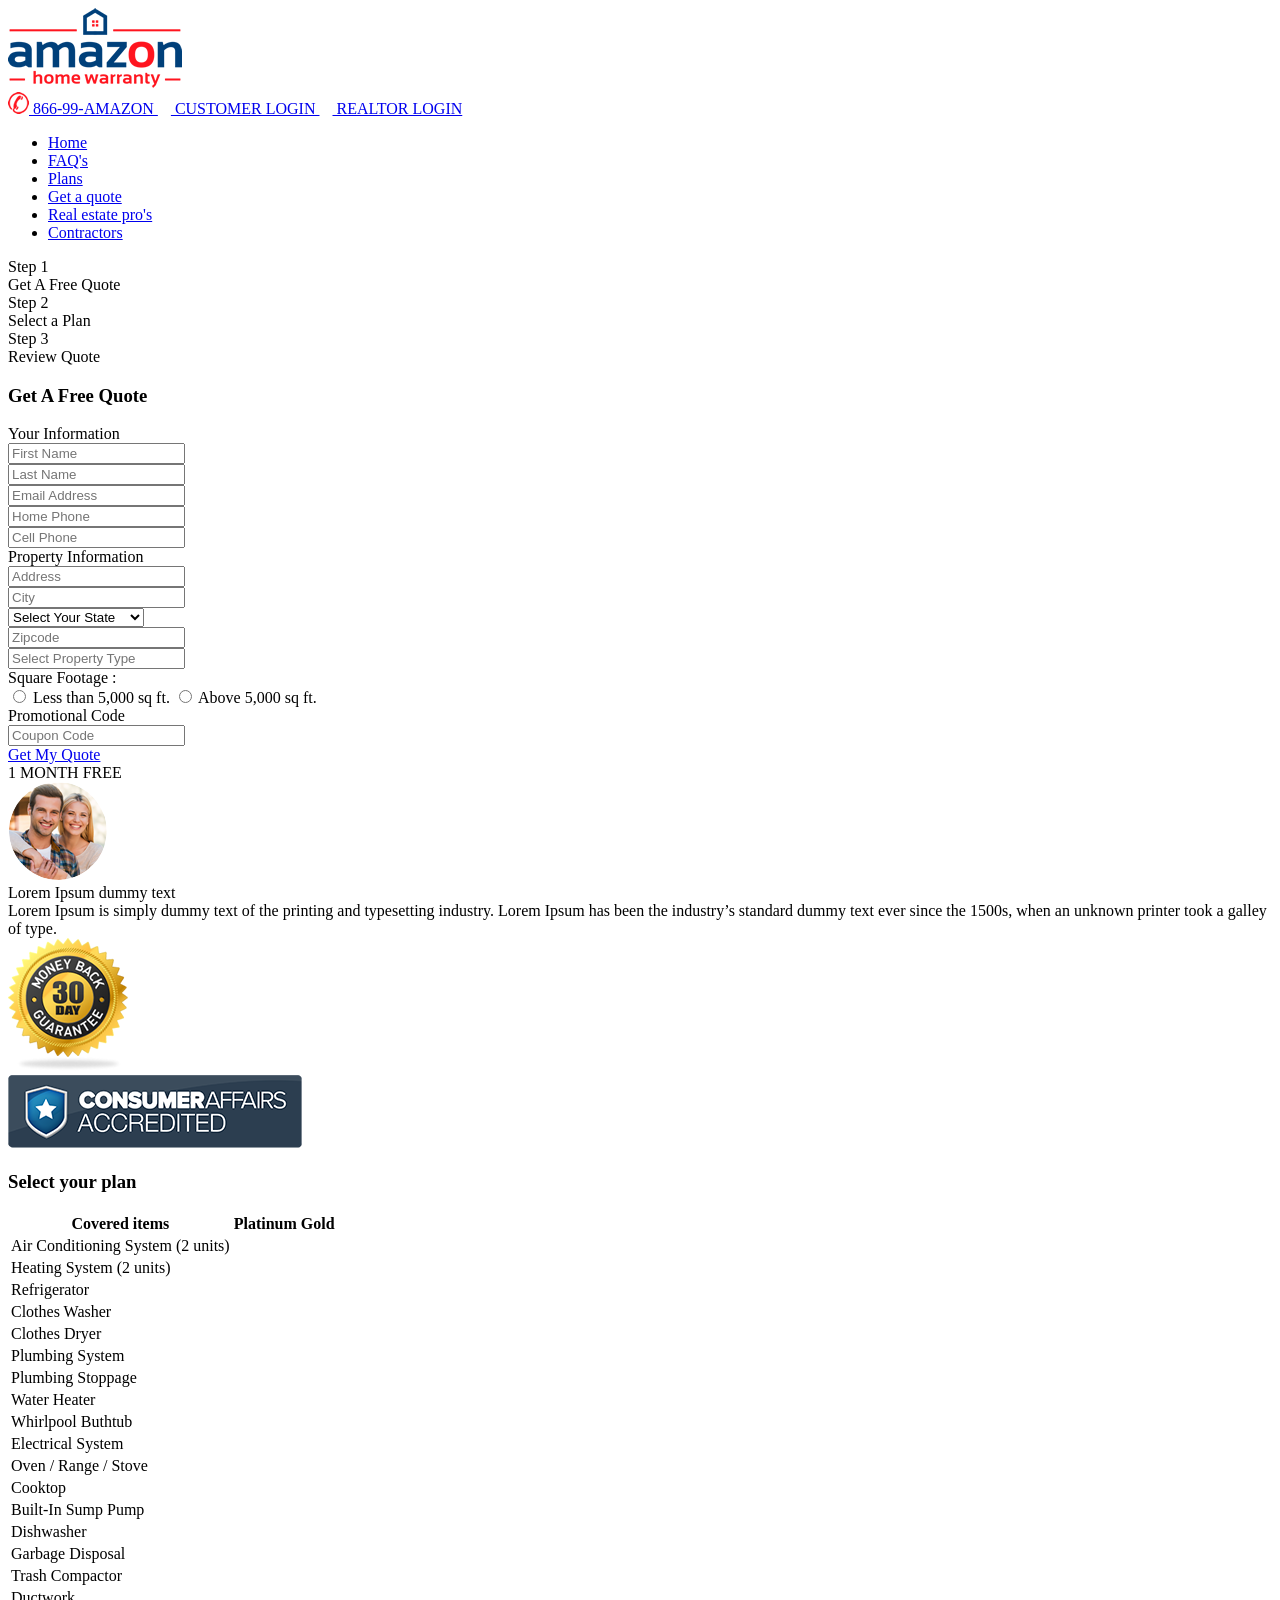
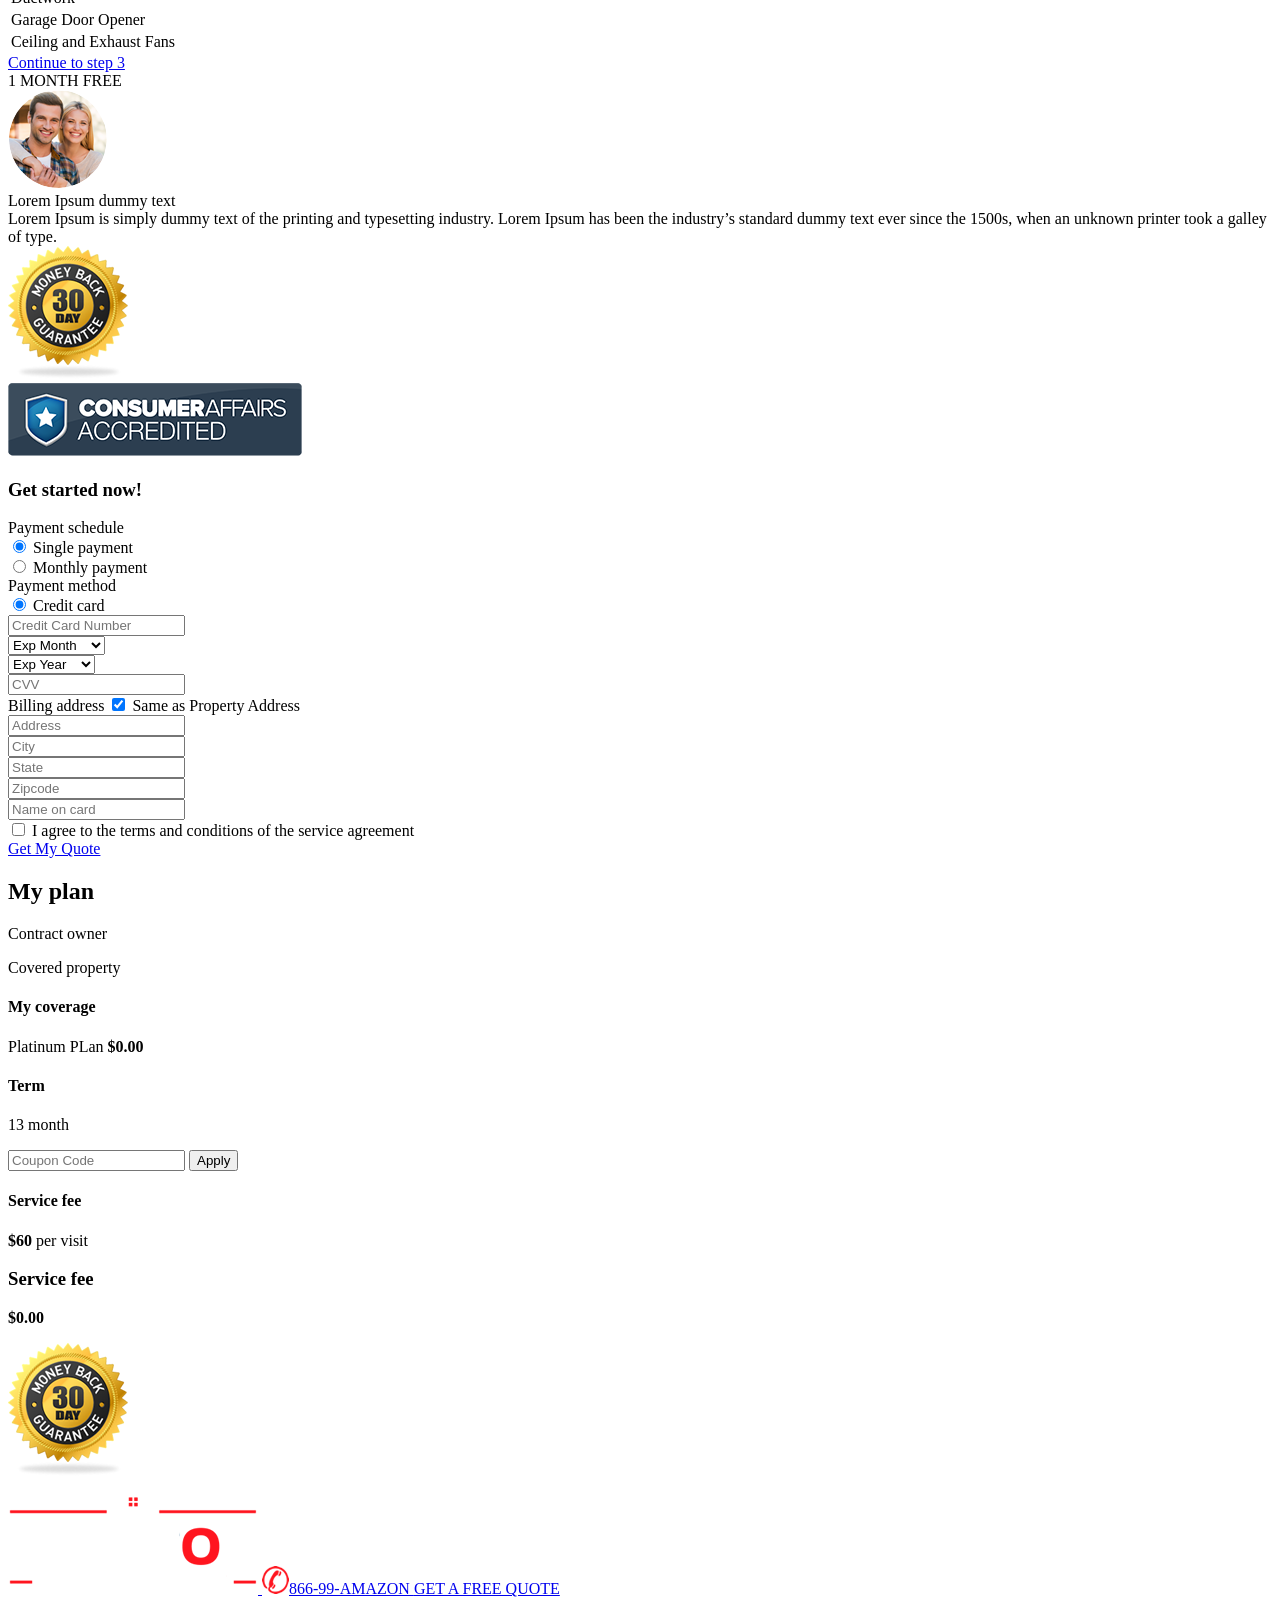
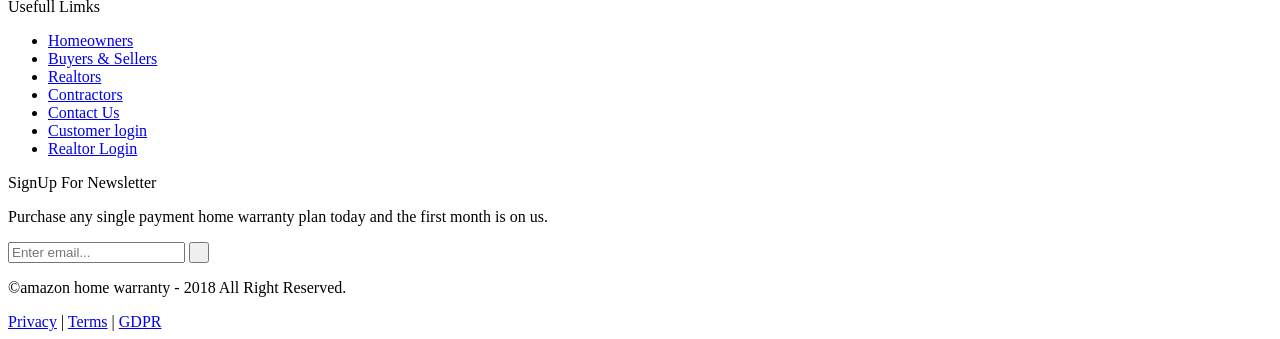
==== commit 0d443414: "All steps" ====
--- a/resources/index.html
+++ b/resources/index.html
@@ -200,8 +200,297 @@
 										</div>
 									</div>
 								</div>
-								<div class="tab-content" data-tab="tab-2"></div>
-								<div class="tab-content" data-tab="tab-3"></div>
+								<div class="tab-content" data-tab="tab-2">
+									<div class="quote-wrap">
+										<div class="quote-left">
+											<h3>Select your plan</h3>
+											<table class="quote-table">
+												<tr>
+													<th>Covered items</th>
+													<th class="platinum-col">Platinum</th>
+													<th class="gold-col">Gold</th>
+												</tr>
+												<tr>
+													<td>Air Conditioning System (2 units)</td>
+													<td class="platinum-col"><span class="check check_platinum"></span></td>
+													<td class="gold-col"></td>
+												</tr>
+												<tr>
+													<td>Heating System (2 units)</td>
+													<td class="platinum-col"><span class="check check_platinum"></span></td>
+													<td class="gold-col"></td>
+												</tr>
+												<tr>
+													<td>Refrigerator</td>
+													<td class="platinum-col"><span class="check check_platinum"></span></td>
+													<td class="gold-col"></td>
+												</tr>
+												<tr>
+													<td>Clothes Washer</td>
+													<td class="platinum-col"><span class="check check_platinum"></span></td>
+													<td class="gold-col"></td>
+												</tr>
+												<tr>
+													<td>Clothes Dryer</td>
+													<td class="platinum-col"><span class="check check_platinum"></span></td>
+													<td class="gold-col"></td>
+												</tr>
+												<tr>
+													<td>Plumbing System</td>
+													<td class="platinum-col"><span class="check check_platinum"></span></td>
+													<td class="gold-col"><span class="check check_gold"></span></td>
+												</tr>
+												<tr>
+													<td>Plumbing Stoppage</td>
+													<td class="platinum-col"><span class="check check_platinum"></span></td>
+													<td class="gold-col"><span class="check check_gold"></span></td>
+												</tr>
+												<tr>
+													<td>Water Heater</td>
+													<td class="platinum-col"><span class="check check_platinum"></span></td>
+													<td class="gold-col"><span class="check check_gold"></span></td>
+												</tr>
+												<tr>
+													<td>Whirlpool Buthtub</td>
+													<td class="platinum-col"><span class="check check_platinum"></span></td>
+													<td class="gold-col"><span class="check check_gold"></span></td>
+												</tr>
+												<tr>
+													<td>Electrical System</td>
+													<td class="platinum-col"><span class="check check_platinum"></span></td>
+													<td class="gold-col"><span class="check check_gold"></span></td>
+												</tr>
+												<tr>
+													<td>Oven / Range / Stove</td>
+													<td class="platinum-col"><span class="check check_platinum"></span></td>
+													<td class="gold-col"><span class="check check_gold"></span></td>
+												</tr>
+												<tr>
+													<td>Cooktop</td>
+													<td class="platinum-col"><span class="check check_platinum"></span></td>
+													<td class="gold-col"><span class="check check_gold"></span></td>
+												</tr>
+												<tr>
+													<td>Built-In Sump Pump</td>
+													<td class="platinum-col"><span class="check check_platinum"></span></td>
+													<td class="gold-col"><span class="check check_gold"></span></td>
+												</tr>
+												<tr>
+													<td>Dishwasher</td>
+													<td class="platinum-col"><span class="check check_platinum"></span></td>
+													<td class="gold-col"><span class="check check_gold"></span></td>
+												</tr>
+												<tr>
+													<td>Garbage Disposal</td>
+													<td class="platinum-col"><span class="check check_platinum"></span></td>
+													<td class="gold-col"><span class="check check_gold"></span></td>
+												</tr>
+												<tr>
+													<td>Trash Compactor</td>
+													<td class="platinum-col"><span class="check check_platinum"></span></td>
+													<td class="gold-col"><span class="check check_gold"></span></td>
+												</tr>
+												<tr>
+													<td>Ductwork</td>
+													<td class="platinum-col"><span class="check check_platinum"></span></td>
+													<td class="gold-col"><span class="check check_gold"></span></td>
+												</tr>
+												<tr>
+													<td>Garage Door Opener</td>
+													<td class="platinum-col"><span class="check check_platinum"></span></td>
+													<td class="gold-col"><span class="check check_gold"></span></td>
+												</tr>
+												<tr>
+													<td>Ceiling and Exhaust Fans</td>
+													<td class="platinum-col"><span class="check check_platinum"></span></td>
+													<td class="gold-col"><span class="check check_gold"></span></td>
+												</tr>
+											</table>
+											<div class="text-center">
+												<a href="#" class="btn btn_main">Continue to step 3</a>
+											</div>
+										</div>
+
+										<div class="quote-right">
+											<div class="triangle-wrap">
+												<div class="triangle-top"></div>
+												<div class="triangle-bottom"></div>
+											</div>
+											<div class="quote-right-inner">
+												<div class="quote-right-title">1 MONTH FREE</div>
+												<div class="quote-review">
+													<div class="review-header">
+														<div class="review-image full-img">
+															<img src="img/review-img.png" alt="" class="cover-img">
+														</div>
+														<div class="review-title">Lorem Ipsum dummy text</div>
+													</div>
+													<div class="review-body">Lorem Ipsum is simply dummy text of the printing and typesetting industry. Lorem Ipsum has been the industry’s standard dummy text ever since the 1500s, when an unknown printer took a galley of type.</div>
+												</div>
+												<div class="for-img"><img src="img/award-1.png" alt=""></div>
+												<div class="for-img"><img src="img/award-2.png" alt=""></div>
+											</div>
+										</div>
+									</div>
+								</div>
+								<div class="tab-content" data-tab="tab-3">
+									<div class="quote-wrap">
+										<div class="quote-left">
+											<h3>Get started now!</h3>
+											<div class="quote-row row">
+												<div class="col col-12">
+													<div class="form-title">Payment schedule</div>
+												</div>
+												<div class="col col-6">
+													<div class="form-group">
+														<label class="radio">
+															<input type="radio" name="Payment schedule" checked>
+															<span class="radiomark">Single payment</span>
+														</label>
+													</div>
+												</div>
+												<div class="col col-6">
+													<div class="form-group">
+														<label class="radio">
+															<input type="radio" name="Payment schedule">
+															<span class="radiomark">Monthly payment</span>
+														</label>
+													</div>
+												</div>
+											</div>
+
+											<div class="quote-row row">
+												<div class="col col-12">
+													<div class="form-title">Payment method</div>
+												</div>
+												<div class="col col-12">
+													<div class="form-group">
+														<label class="radio">
+															<input type="radio" name="Payment method" checked>
+															<span class="radiomark">Credit card</span>
+														</label>
+													</div>
+												</div>
+												<div class="col col-6">
+													<div class="form-group">
+														<input type="text" class="form-text" placeholder="Credit Card Number">
+													</div>
+												</div>
+												<div class="col col-3">
+													<div class="form-group">
+														<select class="form-text">
+															<option value="Exp Month">Exp Month</option>
+															<option value="Exp Month 1">Exp Month 1</option>
+															<option value="Exp Month 2">Exp Month 2</option>
+														</select>
+													</div>
+												</div>
+												<div class="col col-3">
+													<div class="form-group">
+														<select class="form-text">
+															<option value="Exp Year">Exp Year</option>
+															<option value="Exp Year 1">Exp Year 1</option>
+															<option value="Exp Year 2">Exp Year 2</option>
+														</select>
+													</div>
+												</div>
+												<div class="col col-6">
+													<div class="form-group">
+														<input type="text" class="form-text" placeholder="CVV">
+													</div>
+												</div>
+											</div>
+
+											<div class="quote-row row">
+												<div class="col col-12">
+													<div class="form-title">
+														Billing address
+														<label class="checkbox">
+															<input type="checkbox" name="Payment method" checked>
+															<span class="checkmark">Same as Property Address</span>
+														</label>
+													</div>
+												</div>
+												<div class="col col-6">
+													<div class="form-group">
+														<input type="text" class="form-text" placeholder="Address">
+													</div>
+												</div>
+												<div class="col col-6">
+													<div class="form-group">
+														<input type="text" class="form-text" placeholder="City">
+													</div>
+												</div>
+												<div class="col col-6">
+													<div class="form-group">
+														<input type="text" class="form-text" placeholder="State">
+													</div>
+												</div>
+												<div class="col col-6">
+													<div class="form-group">
+														<input type="text" class="form-text" placeholder="Zipcode">
+													</div>
+												</div>
+												<div class="col col-6">
+													<div class="form-group">
+														<input type="text" class="form-text" placeholder="Name on card">
+													</div>
+												</div>
+											</div>
+											<div class="quote-row text-center">
+												<label class="checkbox">
+													<input type="checkbox" name="Payment method">
+													<span class="checkmark">I agree to the terms and  conditions of the service agreement</span>
+												</label>
+											</div>
+											<div class="text-center">
+												<a href="#" class="btn btn_main">Get My Quote</a>
+											</div>
+										</div>
+										<div class="quote-right">
+											<div class="triangle-wrap">
+												<div class="triangle-top"></div>
+												<div class="triangle-bottom"></div>
+											</div>
+											<div class="quote-right-inner">
+												<div class="quote-final">
+													<h2>My plan</h2>
+													<p class="text-upper">Contract owner</p>
+													<p class="text-upper">Covered property</p>
+
+													<div class="quote-final-block">
+														<h4>My coverage</h4>
+														<p>Platinum PLan <strong>$0.00</strong></p>
+													</div>
+
+													<div class="quote-final-block">
+														<h4>Term</h4>
+														<p>13 month</p>
+													</div>
+
+													<div class="quote-final-block">
+														<div class="input-wrap">
+															<input type="text" class="form-text" placeholder="Coupon Code">
+															<button class="btn btn_sec">Apply</button>
+														</div>
+													</div>
+
+													<div class="quote-final-block">
+														<h4>Service fee</h4>
+														<p><strong>$60</strong> per visit</p>
+													</div>
+
+													<div class="quote-final-block">
+														<h3>Service fee</h3>
+														<p><strong>$0.00</strong></p>
+													</div>
+
+													<div class="for-img"><img src="img/award-1.png" alt=""></div>
+												</div>
+											</div>
+										</div>
+									</div>									
+								</div>
 							</div>
 						</div>
 					</div>
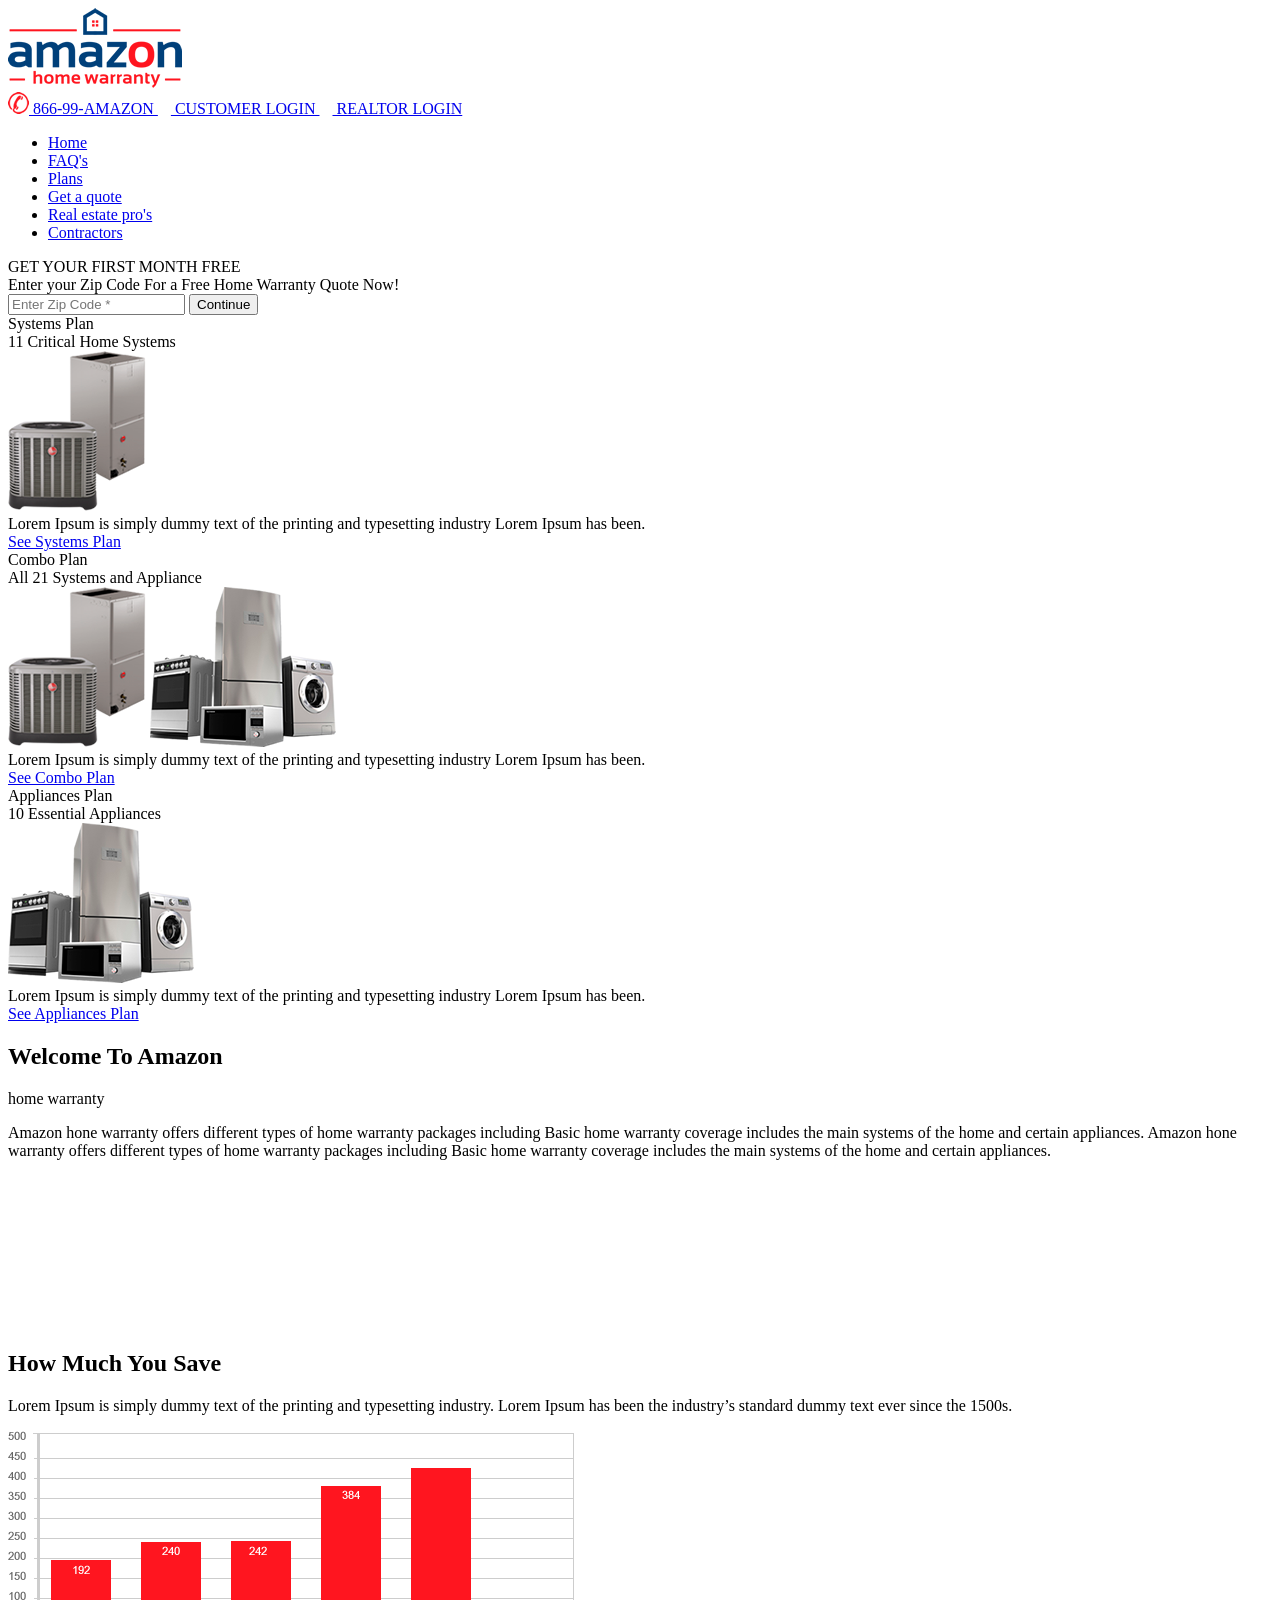
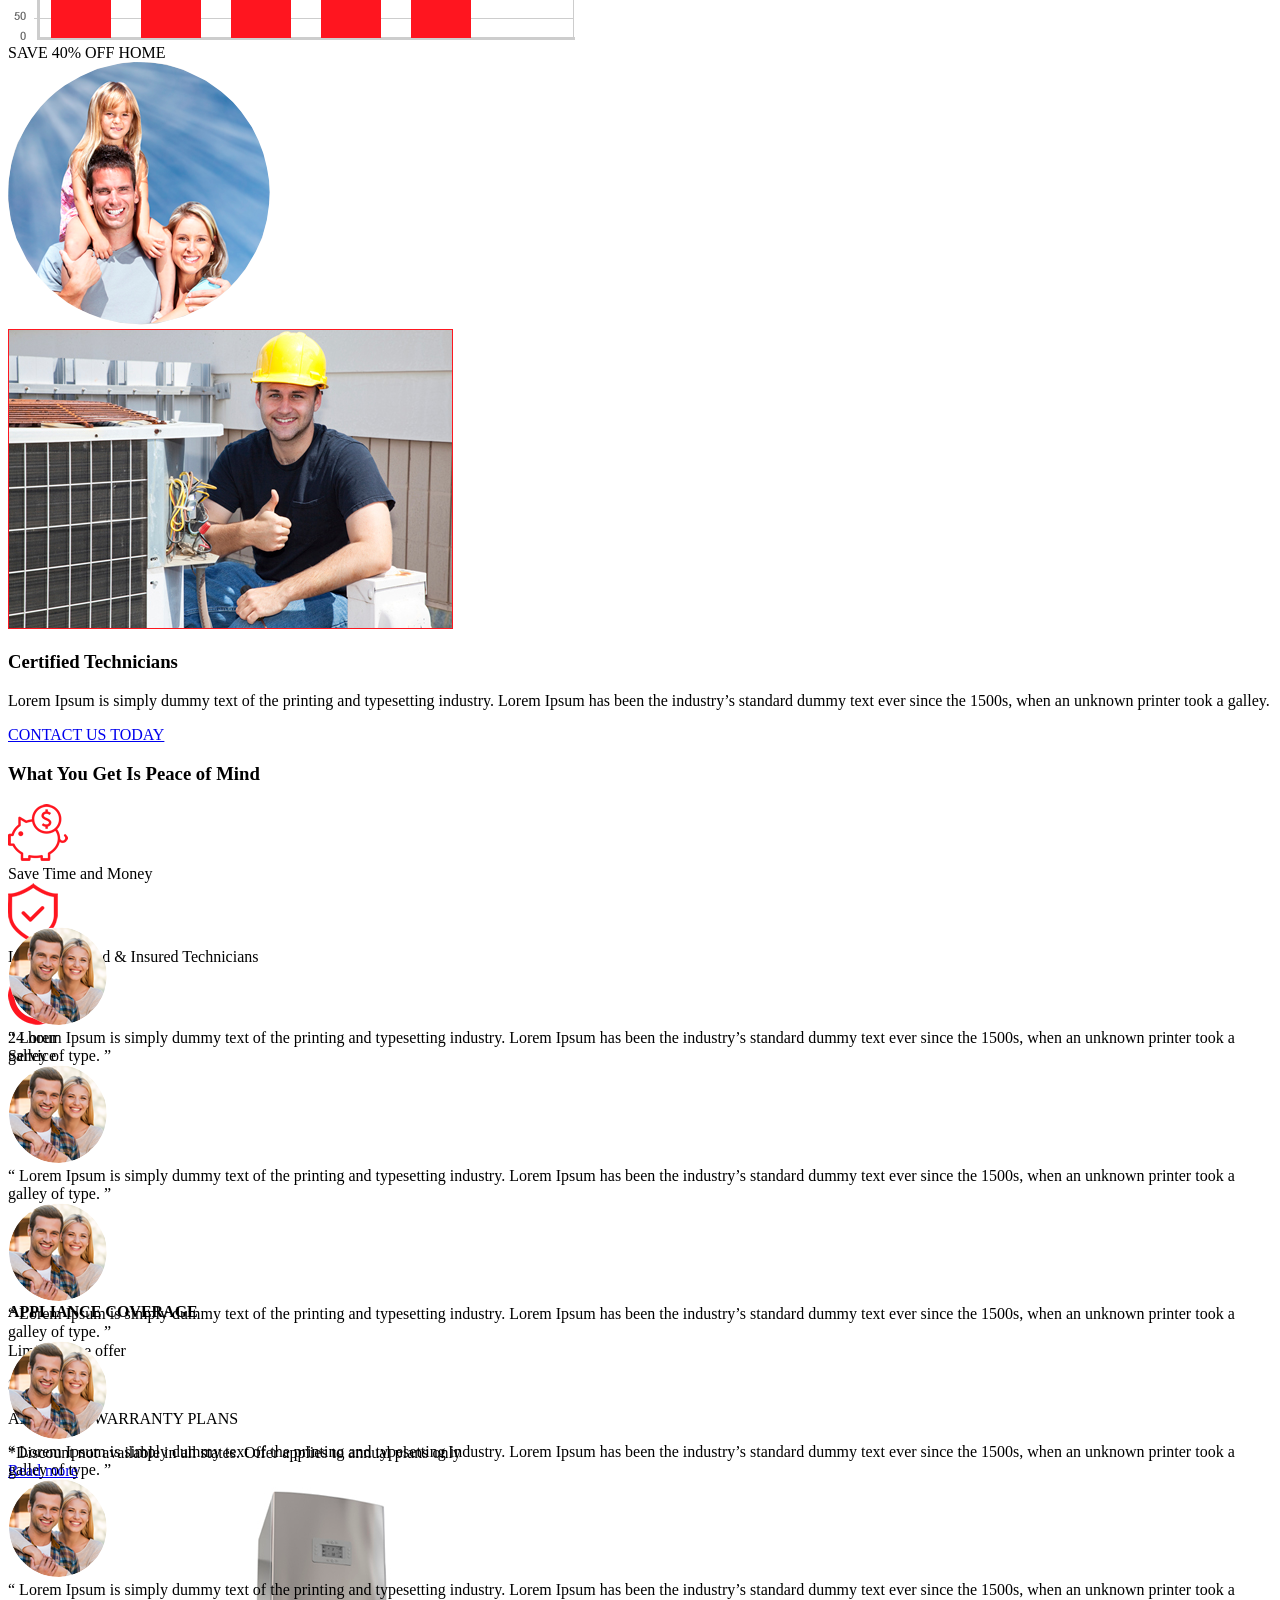
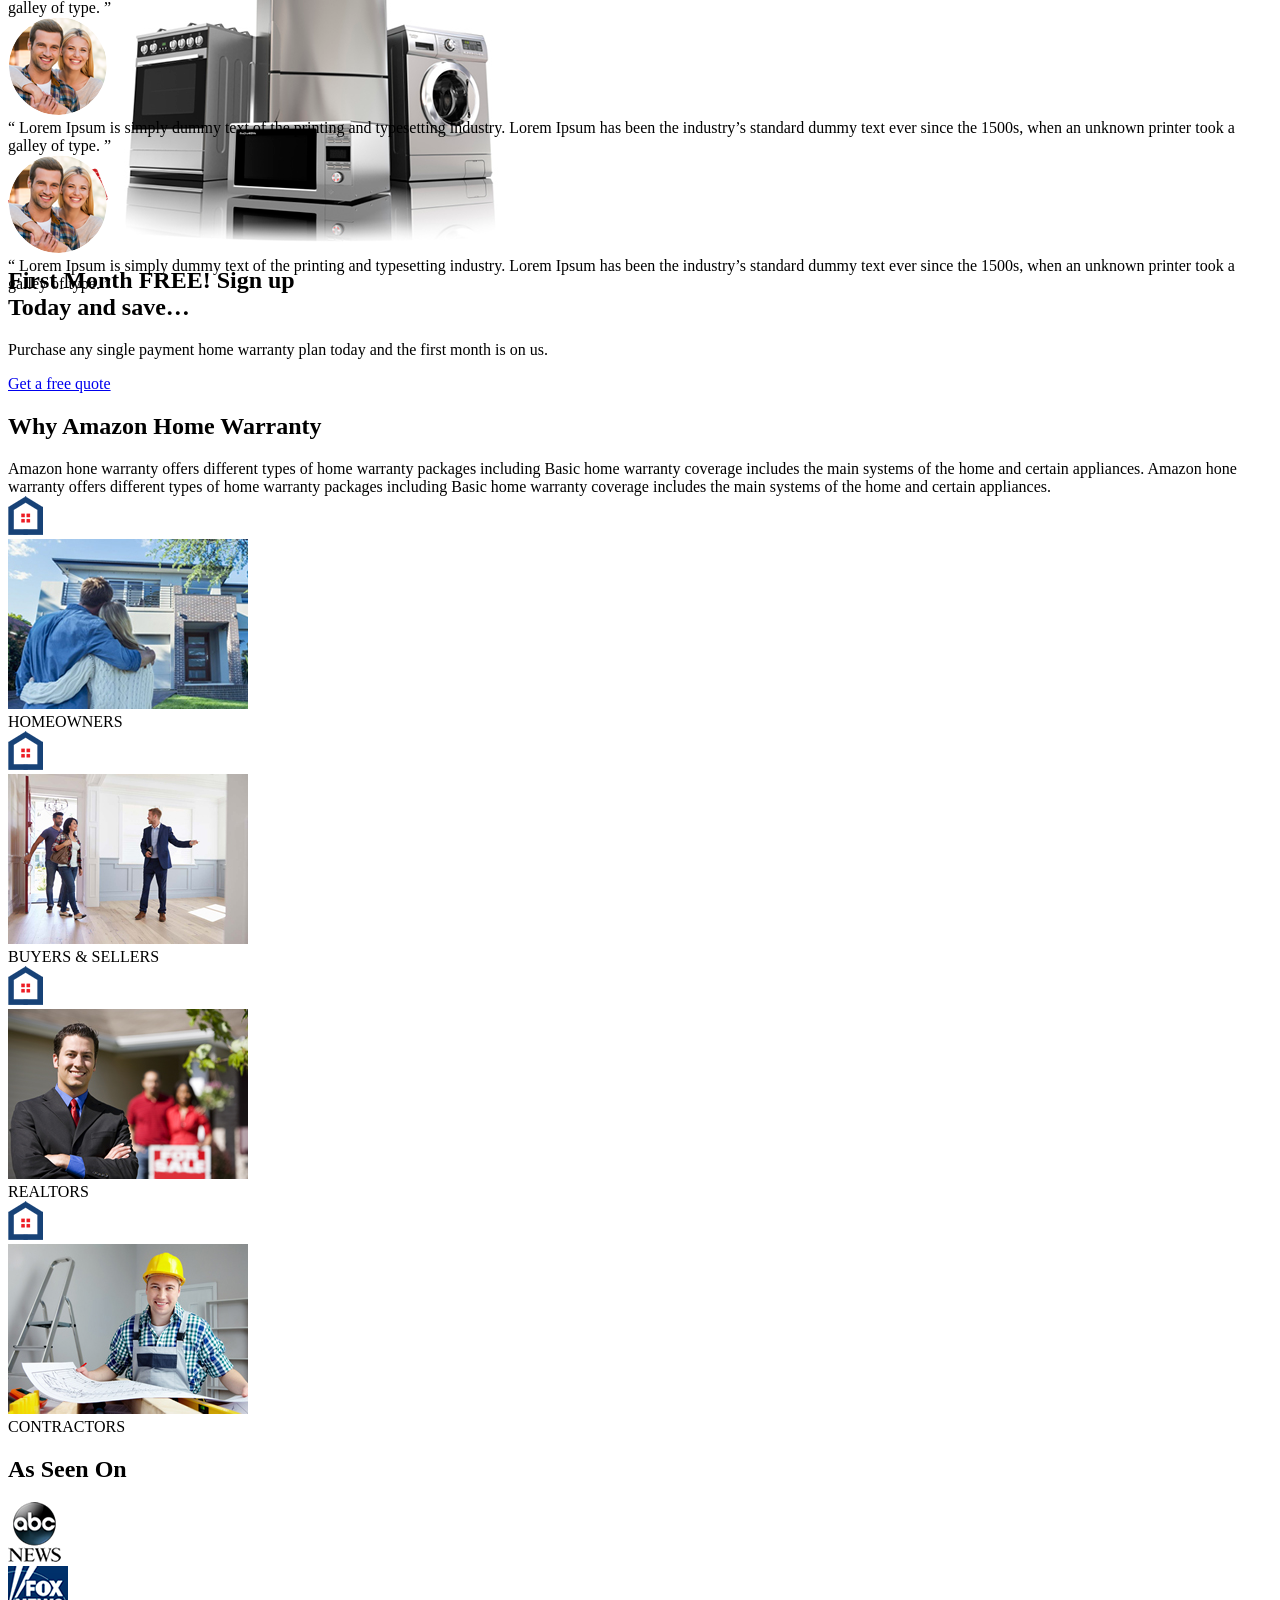
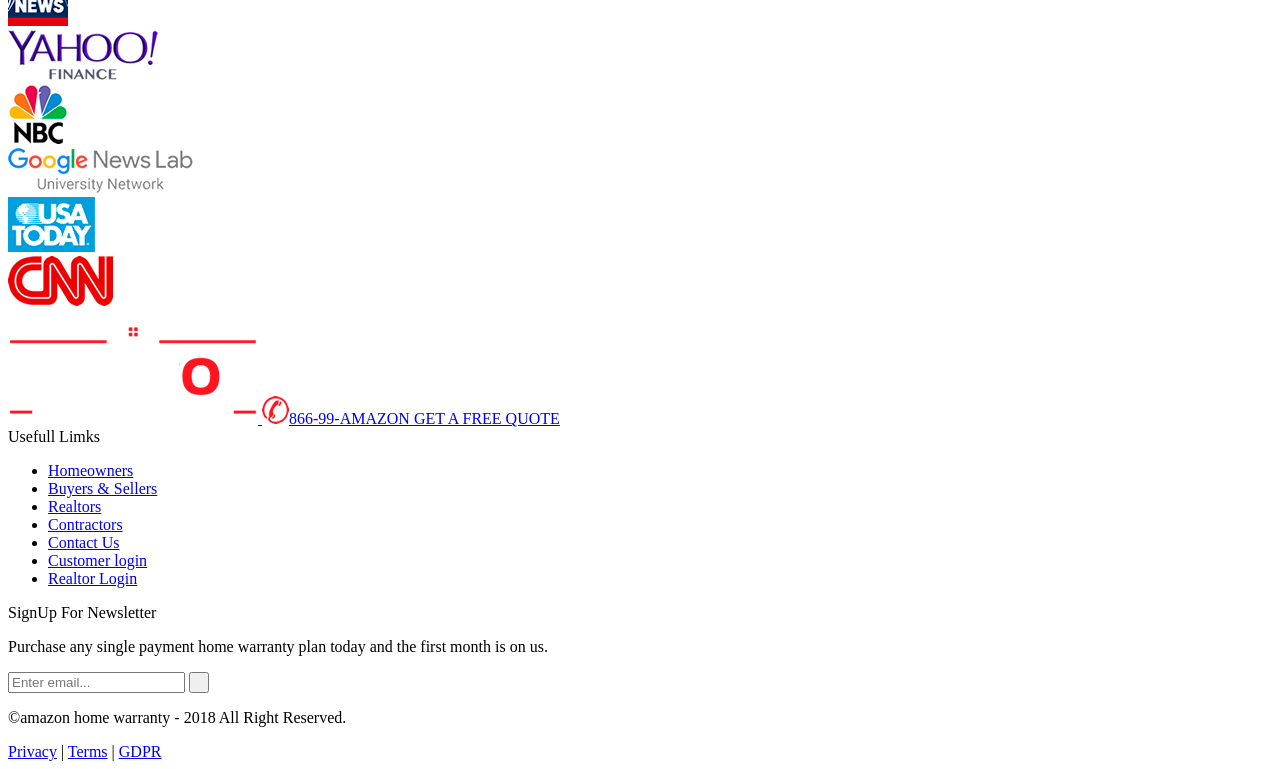
==== commit ad7b0fde: "Translate page titles" ====
--- a/resources/index.html
+++ b/resources/index.html
@@ -2,7 +2,7 @@
 <html lang="ru">
 <head>
 	<meta charset="utf-8">
-	<title>Главная</title>
+	<title>Home</title>
 	<meta name="description" content="">
 	<meta name="keywords" content="">
 	<meta http-equiv="X-UA-Compatible" content="IE=edge">
@@ -60,443 +60,315 @@
 		<!-- CONTENT -->
 		<div class="content-wrapper">
 
-			<!-- QUOTE -->
-			<div class="quote-section">
-				<div class="container">
-					<div class="quote-inner">
-						<div class="qoute-tabs tabs-wrapper">
-							<div class="tabs-header">
-								<div class="tab-toggle tab-toggle_active" data-tab="tab-1">
-									<div class="tab-toggle-title">Step 1</div>
-									<div class="tab-toggle-subtitle">Get A Free Quote</div>
-								</div>
-								<div class="tab-toggle" data-tab="tab-2">
-									<div class="tab-toggle-title">Step 2</div>
-									<div class="tab-toggle-subtitle">Select a Plan</div>
-								</div>
-								<div class="tab-toggle" data-tab="tab-3">
-									<div class="tab-toggle-title">Step 3</div>
-									<div class="tab-toggle-subtitle">Review Quote</div>
-								</div>
-							</div>
-							<div class="tabs-body">
-								<div class="tab-content tab-content_active" data-tab="tab-1">
-									<div class="quote-wrap">
-										<div class="quote-left">
-											<h3>Get A Free Quote</h3>
-											<div class="quote-row row">
-												<div class="col col-12">
-													<div class="form-title">Your Information</div>
-												</div>
-												<div class="col col-6">
-													<div class="form-group">
-														<input type="text" class="form-text" placeholder="First Name">
-													</div>
-												</div>
-												<div class="col col-6">
-													<div class="form-group">
-														<input type="text" class="form-text" placeholder="Last Name">
-													</div>
-												</div>
-												<div class="col col-6">
-													<div class="form-group">
-														<input type="text" class="form-text" placeholder="Email Address">
-													</div>
-												</div>
-												<div class="col col-6">
-													<div class="form-group">
-														<input type="text" class="form-text" placeholder="Home Phone">
-													</div>
-												</div>
-												<div class="col col-6">
-													<div class="form-group">
-														<input type="text" class="form-text" placeholder="Cell Phone">
-													</div>
-												</div>
-											</div>
-											<div class="quote-row row">
-												<div class="col col-12">
-													<div class="form-title">Property Information</div>
-												</div>
-												<div class="col col-6">
-													<div class="form-group">
-														<input type="text" class="form-text" placeholder="Address">
-													</div>
-												</div>
-												<div class="col col-6">
-													<div class="form-group">
-														<input type="text" class="form-text" placeholder="City">
-													</div>
-												</div>
-												<div class="col col-6">
-													<div class="form-group">
-														<select class="form-text">
-															<option value="Select Your State">Select Your State </option>
-															<option value="Select Your State 1">Select Your State 1</option>
-															<option value="Select Your State 2">Select Your State 2</option>
-														</select>
-													</div>
-												</div>
-												<div class="col col-6">
-													<div class="form-group">
-														<input type="text" class="form-text" placeholder="Zipcode">
-													</div>
-												</div>
-												<div class="col col-6">
-													<div class="form-group">
-														<input type="text" class="form-text" placeholder="Select Property Type">
-													</div>
-												</div>
-												<div class="col col-6">
-													<div class="form-group">
-														<div class="form-label">Square Footage :</div>
-														<div class="radio-wrap">
-															<label class="radio">
-																<input type="radio" name="Square Footage">
-																<span class="radiomark">Less than 5,000 sq ft.</span>
-															</label>
-															<label class="radio">
-																<input type="radio" name="Square Footage">
-																<span class="radiomark">Above 5,000 sq ft.</span>
-															</label>
-														</div>
-													</div>
-												</div>
-											</div>
-											<div class="quote-row row">
-												<div class="col col-12">
-													<div class="form-title">Promotional Code</div>
-												</div>
-												<div class="col col-6">
-													<div class="form-group">
-														<input type="text" class="form-text" placeholder="Coupon Code">
-													</div>
-												</div>
-											</div>
-											<div class="text-center">
-												<a href="#" class="btn btn_main">Get My Quote</a>
-											</div>
+			<!-- BUNNER -->
+			<div class="bunner">
+				<div class="container">
+					<div class="bunner-inner">
+						<div class="bunner-text">
+							<div class="bunner-title">GET YOUR FIRST MONTH FREE</div>
+							<div class="bunner-subtitle">Enter your Zip Code For a Free Home Warranty Quote Now!</div>
+							<div class="bunner-form">
+								<form>
+									<div class="input-wrap">
+										<input type="text" placeholder="Enter Zip Code *">
+										<button class="btn btn_main">Continue</button></div>
+								</form>
+							</div>
+						</div>
+					</div>
+				</div>
+			</div>
+			<!-- BUNNER END -->
+
+			<!-- PLAN -->
+			<div class="plan">
+				<div class="container">
+					<div class="plan-list">
+						<div class="plan-col">
+							<div class="plan-item">
+								<div class="plan-title">Systems Plan</div>
+								<div class="plan-subtitle">11 Critical Home Systems</div>
+								<div class="plan-img card-img"><img src="img/plan-1.png" alt=""></div>
+								<div class="plan-descr">Lorem Ipsum is simply dummy text of the printing and typesetting industry Lorem Ipsum has been.</div>
+								<a href="#" class="plan-btn btn btn_sec">See Systems Plan</a>
+							</div>
+						</div>
+						<div class="plan-col">
+							<div class="plan-item plan-item_combo">
+								<div class="plan-title">Combo Plan</div>
+								<div class="plan-subtitle">All 21 Systems and Appliance</div>
+								<div class="plan-img card-img">
+									<img src="img/plan-1.png" alt="">
+									<img src="img/plan-2.png" alt="">
+								</div>
+								<div class="plan-descr">Lorem Ipsum is simply dummy text of the printing and typesetting industry Lorem Ipsum has been.</div>
+								<a href="#" class="plan-btn btn btn_main">See Combo Plan</a>
+							</div>
+						</div>
+						<div class="plan-col">
+							<div class="plan-item">
+								<div class="plan-title">Appliances Plan</div>
+								<div class="plan-subtitle">10 Essential Appliances</div>
+								<div class="plan-img card-img"><img src="img/plan-2.png" alt=""></div>
+								<div class="plan-descr">Lorem Ipsum is simply dummy text of the printing and typesetting industry Lorem Ipsum has been.</div>
+								<a href="#" class="plan-btn btn btn_sec">See Appliances Plan</a>
+							</div>
+						</div>
+					</div>
+				</div>
+			</div>
+			<!-- PLAN END -->
+
+			<!-- WELCOME -->
+			<section class="welcome">
+				<div class="container">
+					<div class="welcome-inner">
+						<h2 class="section-title">Welcome To Amazon</h2>
+						<div class="section-subtitle"><span>home warranty</span></div>
+						<p>Amazon hone warranty offers different types of home warranty packages including Basic home warranty coverage includes the main systems of the home and certain appliances. Amazon hone warranty offers different types of home warranty packages including Basic home warranty coverage includes the main systems of the home and certain appliances. </p>
+						<div class="welcome-media">
+							<iframe src="https://www.youtube.com/embed/fxImFTD3klA" frameborder="0" allow="autoplay; encrypted-media" allowfullscreen></iframe>
+						</div>
+					</div>
+				</div>
+			</section>
+			<!-- WELCOME END -->
+
+			<!-- STAT -->
+			<section class="stat">
+				<div class="container">
+					<div class="stat-inner">
+						<h2 class="text-left">How Much You Save</h2>
+						<div class="stat-wrap">
+							<div class="stat-left">
+								<p>Lorem Ipsum is simply dummy text of the printing and typesetting industry. Lorem Ipsum has been the industry’s standard dummy text ever since the 1500s.</p>
+								<div class="for-img">
+									<img src="img/stat-graph.png" alt="">
+								</div>
+							</div>	
+							<div class="stat-right">
+								<div class="full-img-wrap">
+									<div class="stat-label">SAVE <span>40%</span> OFF HOME</div>
+									<div class="full-img">
+										<img src="img/stat-img.png" alt="" class="cover-img">
+									</div>
+								</div>
+							</div>
+						</div>
+					</div>
+				</div>
+			</section>
+			<!-- STAT END -->
+
+			<!-- ABOUT -->
+			<section class="about">
+				<div class="container">
+					<div class="about-inner">
+						<div class="about-img for-img">
+							<img src="img/about-img.jpg" alt="">
+						</div>
+						<div class="about-text">
+							<h3 class="text-left">Certified Technicians</h3>
+							<p>Lorem Ipsum is simply dummy text of the printing and typesetting industry. Lorem Ipsum has been the industry’s standard dummy text ever since the 1500s, when an unknown printer took a galley.</p>
+							<a href="#" class="btn btn_main">CONTACT US TODAY</a>
+						</div>
+					</div>
+				</div>
+			</section>
+			<!-- ABOUT END -->
+
+			<!-- ADV -->
+			<section class="advantage">
+				<div class="container">
+					<div class="advantage-inner">
+						<h3>What You Get Is Peace of Mind</h3>
+						<div class="advantage-list">
+							<div class="advantage-col">
+								<div class="advantage-item">
+									<div class="advantage-img card-img">
+										<img src="img/advan-1.png" alt="">
+									</div>
+									<div class="advantage-text">Save Time and Money</div>
+								</div>
+							</div>
+							<div class="advantage-col">
+								<div class="advantage-item">
+									<div class="advantage-img card-img">
+										<img src="img/advan-2.png" alt="">
+									</div>
+									<div class="advantage-text">Local, Licensed & Insured Technicians</div>
+								</div>
+							</div>
+							<div class="advantage-col">
+								<div class="advantage-item">
+									<div class="advantage-img card-img">
+										<img src="img/advan-3.png" alt="">
+									</div>
+									<div class="advantage-text">24 hour <br />Service </div>
+								</div>
+							</div>
+						</div>
+					</div>
+				</div>
+			</section>
+			<!-- ADV END -->
+
+			<!-- REVIEWS -->
+			<section class="reviews">
+				<div class="container">
+					<div class="review-inner">
+						<div class="review-slider">
+							<div>
+								<div class="review">
+									<div class="review-img">
+										<div class="review-icon"></div>
+										<div class="full-img">
+											<img src="img/review-img.png" alt="" class="cover-img">
 										</div>
-
-										<div class="quote-right">
-											<div class="triangle-wrap">
-												<div class="triangle-top"></div>
-												<div class="triangle-bottom"></div>
-											</div>
-											<div class="quote-right-inner">
-												<div class="quote-right-title">1 MONTH FREE</div>
-												<div class="quote-review">
-													<div class="review-header">
-														<div class="review-image full-img">
-															<img src="img/review-img.png" alt="" class="cover-img">
-														</div>
-														<div class="review-title">Lorem Ipsum dummy text</div>
-													</div>
-													<div class="review-body">Lorem Ipsum is simply dummy text of the printing and typesetting industry. Lorem Ipsum has been the industry’s standard dummy text ever since the 1500s, when an unknown printer took a galley of type.</div>
-												</div>
-												<div class="for-img"><img src="img/award-1.png" alt=""></div>
-												<div class="for-img"><img src="img/award-2.png" alt=""></div>
-											</div>
+									</div>			
+									<div class="review-text">“ Lorem Ipsum is simply dummy text of the printing and typesetting industry. Lorem Ipsum has been the industry’s standard dummy text ever since the 1500s, when an unknown printer took a galley of type. ”</div>
+								</div>
+							</div>
+							<div>
+								<div class="review">
+									<div class="review-img">
+										<div class="review-icon"></div>
+										<div class="full-img">
+											<img src="img/review-img.png" alt="" class="cover-img">
 										</div>
-									</div>
-								</div>
-								<div class="tab-content" data-tab="tab-2">
-									<div class="quote-wrap">
-										<div class="quote-left">
-											<h3>Select your plan</h3>
-											<table class="quote-table">
-												<tr>
-													<th>Covered items</th>
-													<th class="platinum-col">Platinum</th>
-													<th class="gold-col">Gold</th>
-												</tr>
-												<tr>
-													<td>Air Conditioning System (2 units)</td>
-													<td class="platinum-col"><span class="check check_platinum"></span></td>
-													<td class="gold-col"></td>
-												</tr>
-												<tr>
-													<td>Heating System (2 units)</td>
-													<td class="platinum-col"><span class="check check_platinum"></span></td>
-													<td class="gold-col"></td>
-												</tr>
-												<tr>
-													<td>Refrigerator</td>
-													<td class="platinum-col"><span class="check check_platinum"></span></td>
-													<td class="gold-col"></td>
-												</tr>
-												<tr>
-													<td>Clothes Washer</td>
-													<td class="platinum-col"><span class="check check_platinum"></span></td>
-													<td class="gold-col"></td>
-												</tr>
-												<tr>
-													<td>Clothes Dryer</td>
-													<td class="platinum-col"><span class="check check_platinum"></span></td>
-													<td class="gold-col"></td>
-												</tr>
-												<tr>
-													<td>Plumbing System</td>
-													<td class="platinum-col"><span class="check check_platinum"></span></td>
-													<td class="gold-col"><span class="check check_gold"></span></td>
-												</tr>
-												<tr>
-													<td>Plumbing Stoppage</td>
-													<td class="platinum-col"><span class="check check_platinum"></span></td>
-													<td class="gold-col"><span class="check check_gold"></span></td>
-												</tr>
-												<tr>
-													<td>Water Heater</td>
-													<td class="platinum-col"><span class="check check_platinum"></span></td>
-													<td class="gold-col"><span class="check check_gold"></span></td>
-												</tr>
-												<tr>
-													<td>Whirlpool Buthtub</td>
-													<td class="platinum-col"><span class="check check_platinum"></span></td>
-													<td class="gold-col"><span class="check check_gold"></span></td>
-												</tr>
-												<tr>
-													<td>Electrical System</td>
-													<td class="platinum-col"><span class="check check_platinum"></span></td>
-													<td class="gold-col"><span class="check check_gold"></span></td>
-												</tr>
-												<tr>
-													<td>Oven / Range / Stove</td>
-													<td class="platinum-col"><span class="check check_platinum"></span></td>
-													<td class="gold-col"><span class="check check_gold"></span></td>
-												</tr>
-												<tr>
-													<td>Cooktop</td>
-													<td class="platinum-col"><span class="check check_platinum"></span></td>
-													<td class="gold-col"><span class="check check_gold"></span></td>
-												</tr>
-												<tr>
-													<td>Built-In Sump Pump</td>
-													<td class="platinum-col"><span class="check check_platinum"></span></td>
-													<td class="gold-col"><span class="check check_gold"></span></td>
-												</tr>
-												<tr>
-													<td>Dishwasher</td>
-													<td class="platinum-col"><span class="check check_platinum"></span></td>
-													<td class="gold-col"><span class="check check_gold"></span></td>
-												</tr>
-												<tr>
-													<td>Garbage Disposal</td>
-													<td class="platinum-col"><span class="check check_platinum"></span></td>
-													<td class="gold-col"><span class="check check_gold"></span></td>
-												</tr>
-												<tr>
-													<td>Trash Compactor</td>
-													<td class="platinum-col"><span class="check check_platinum"></span></td>
-													<td class="gold-col"><span class="check check_gold"></span></td>
-												</tr>
-												<tr>
-													<td>Ductwork</td>
-													<td class="platinum-col"><span class="check check_platinum"></span></td>
-													<td class="gold-col"><span class="check check_gold"></span></td>
-												</tr>
-												<tr>
-													<td>Garage Door Opener</td>
-													<td class="platinum-col"><span class="check check_platinum"></span></td>
-													<td class="gold-col"><span class="check check_gold"></span></td>
-												</tr>
-												<tr>
-													<td>Ceiling and Exhaust Fans</td>
-													<td class="platinum-col"><span class="check check_platinum"></span></td>
-													<td class="gold-col"><span class="check check_gold"></span></td>
-												</tr>
-											</table>
-											<div class="text-center">
-												<a href="#" class="btn btn_main">Continue to step 3</a>
-											</div>
+									</div>			
+									<div class="review-text">“ Lorem Ipsum is simply dummy text of the printing and typesetting industry. Lorem Ipsum has been the industry’s standard dummy text ever since the 1500s, when an unknown printer took a galley of type. ”</div>
+								</div>
+							</div>
+							<div>
+								<div class="review">
+									<div class="review-img">
+										<div class="review-icon"></div>
+										<div class="full-img">
+											<img src="img/review-img.png" alt="" class="cover-img">
 										</div>
-
-										<div class="quote-right">
-											<div class="triangle-wrap">
-												<div class="triangle-top"></div>
-												<div class="triangle-bottom"></div>
-											</div>
-											<div class="quote-right-inner">
-												<div class="quote-right-title">1 MONTH FREE</div>
-												<div class="quote-review">
-													<div class="review-header">
-														<div class="review-image full-img">
-															<img src="img/review-img.png" alt="" class="cover-img">
-														</div>
-														<div class="review-title">Lorem Ipsum dummy text</div>
-													</div>
-													<div class="review-body">Lorem Ipsum is simply dummy text of the printing and typesetting industry. Lorem Ipsum has been the industry’s standard dummy text ever since the 1500s, when an unknown printer took a galley of type.</div>
-												</div>
-												<div class="for-img"><img src="img/award-1.png" alt=""></div>
-												<div class="for-img"><img src="img/award-2.png" alt=""></div>
-											</div>
-										</div>
-									</div>
-								</div>
-								<div class="tab-content" data-tab="tab-3">
-									<div class="quote-wrap">
-										<div class="quote-left">
-											<h3>Get started now!</h3>
-											<div class="quote-row row">
-												<div class="col col-12">
-													<div class="form-title">Payment schedule</div>
-												</div>
-												<div class="col col-6">
-													<div class="form-group">
-														<label class="radio">
-															<input type="radio" name="Payment schedule" checked>
-															<span class="radiomark">Single payment</span>
-														</label>
-													</div>
-												</div>
-												<div class="col col-6">
-													<div class="form-group">
-														<label class="radio">
-															<input type="radio" name="Payment schedule">
-															<span class="radiomark">Monthly payment</span>
-														</label>
-													</div>
-												</div>
-											</div>
-
-											<div class="quote-row row">
-												<div class="col col-12">
-													<div class="form-title">Payment method</div>
-												</div>
-												<div class="col col-12">
-													<div class="form-group">
-														<label class="radio">
-															<input type="radio" name="Payment method" checked>
-															<span class="radiomark">Credit card</span>
-														</label>
-													</div>
-												</div>
-												<div class="col col-6">
-													<div class="form-group">
-														<input type="text" class="form-text" placeholder="Credit Card Number">
-													</div>
-												</div>
-												<div class="col col-3">
-													<div class="form-group">
-														<select class="form-text">
-															<option value="Exp Month">Exp Month</option>
-															<option value="Exp Month 1">Exp Month 1</option>
-															<option value="Exp Month 2">Exp Month 2</option>
-														</select>
-													</div>
-												</div>
-												<div class="col col-3">
-													<div class="form-group">
-														<select class="form-text">
-															<option value="Exp Year">Exp Year</option>
-															<option value="Exp Year 1">Exp Year 1</option>
-															<option value="Exp Year 2">Exp Year 2</option>
-														</select>
-													</div>
-												</div>
-												<div class="col col-6">
-													<div class="form-group">
-														<input type="text" class="form-text" placeholder="CVV">
-													</div>
-												</div>
-											</div>
-
-											<div class="quote-row row">
-												<div class="col col-12">
-													<div class="form-title">
-														Billing address
-														<label class="checkbox">
-															<input type="checkbox" name="Payment method" checked>
-															<span class="checkmark">Same as Property Address</span>
-														</label>
-													</div>
-												</div>
-												<div class="col col-6">
-													<div class="form-group">
-														<input type="text" class="form-text" placeholder="Address">
-													</div>
-												</div>
-												<div class="col col-6">
-													<div class="form-group">
-														<input type="text" class="form-text" placeholder="City">
-													</div>
-												</div>
-												<div class="col col-6">
-													<div class="form-group">
-														<input type="text" class="form-text" placeholder="State">
-													</div>
-												</div>
-												<div class="col col-6">
-													<div class="form-group">
-														<input type="text" class="form-text" placeholder="Zipcode">
-													</div>
-												</div>
-												<div class="col col-6">
-													<div class="form-group">
-														<input type="text" class="form-text" placeholder="Name on card">
-													</div>
-												</div>
-											</div>
-											<div class="quote-row text-center">
-												<label class="checkbox">
-													<input type="checkbox" name="Payment method">
-													<span class="checkmark">I agree to the terms and  conditions of the service agreement</span>
-												</label>
-											</div>
-											<div class="text-center">
-												<a href="#" class="btn btn_main">Get My Quote</a>
-											</div>
-										</div>
-										<div class="quote-right">
-											<div class="triangle-wrap">
-												<div class="triangle-top"></div>
-												<div class="triangle-bottom"></div>
-											</div>
-											<div class="quote-right-inner">
-												<div class="quote-final">
-													<h2>My plan</h2>
-													<p class="text-upper">Contract owner</p>
-													<p class="text-upper">Covered property</p>
-
-													<div class="quote-final-block">
-														<h4>My coverage</h4>
-														<p>Platinum PLan <strong>$0.00</strong></p>
-													</div>
-
-													<div class="quote-final-block">
-														<h4>Term</h4>
-														<p>13 month</p>
-													</div>
-
-													<div class="quote-final-block">
-														<div class="input-wrap">
-															<input type="text" class="form-text" placeholder="Coupon Code">
-															<button class="btn btn_sec">Apply</button>
-														</div>
-													</div>
-
-													<div class="quote-final-block">
-														<h4>Service fee</h4>
-														<p><strong>$60</strong> per visit</p>
-													</div>
-
-													<div class="quote-final-block">
-														<h3>Service fee</h3>
-														<p><strong>$0.00</strong></p>
-													</div>
-
-													<div class="for-img"><img src="img/award-1.png" alt=""></div>
-												</div>
-											</div>
-										</div>
-									</div>									
-								</div>
-							</div>
-						</div>
-					</div>
-				</div>
-			</div>
-			<!-- QUOTE END -->
+									</div>			
+									<div class="review-text">“ Lorem Ipsum is simply dummy text of the printing and typesetting industry. Lorem Ipsum has been the industry’s standard dummy text ever since the 1500s, when an unknown printer took a galley of type. ”</div>
+								</div>
+							</div>
+						</div>
+					</div>
+				</div>
+			</section>
+			<!-- REVIEWS END -->
+
+			<!-- OFFER -->
+			<section class="offer">
+				<div class="container">
+					<div class="offer-inner">
+						<div class="offer-left">
+							<h4 class="offer-title">APPLIANCE COVERAGE</h4>
+							<p class="offer-subtitle">Limited time offer</p>
+							<p class="offer-price">$50 OFF</p>
+							<p class="offer-price-subtitle">ALL HOME WARRANTY PLANS</p>
+							<div>*Discount not available in all states. Offer applies to annual plans only</div>
+							<a href="#" class="btn btn_main offer-btn">Read more</a>
+						</div>
+						<div class="offer-right">
+							<div class="for-img">
+								<span class="offer-icon for-img">
+									<img src="img/offer-icon.png" alt="">
+								</span>
+								<img src="img/offer-img.png" alt="">
+							</div>
+						</div>
+					</div>
+				</div>
+			</section>
+			<!-- OFFER END -->
+
+			<!-- WOW -->
+			<section class="wow">
+				<div class="container">
+					<div class="wow-inner">
+						<h2 class="wow-title">First Month FREE! Sign up <br />Today and save…</h2>
+						<p>Purchase any single payment home warranty plan today and the first month is on us.</p>
+						<a href="#" class="btn btn_main">Get a free quote</a>
+					</div>
+				</div>
+			</section>
+			<!-- WOW END -->
+
+			<!-- REASON -->
+			<section class="reasons">
+				<div class="container">
+					<div class="reason-inner">
+						<h2 class="text-left">Why Amazon Home Warranty</h2>
+						<div class="reason-subtitle">Amazon hone warranty offers different types of home warranty packages including Basic home warranty coverage includes the main systems of  the home and certain appliances. Amazon hone warranty offers different types of home warranty packages including Basic home warranty coverage includes the main systems of the home and certain appliances. </div>
+						<div class="reason-list">
+							<div class="reason-col">
+								<div class="reason">
+									<span class="reason-icon">
+										<img src="img/reason-icon.png" alt="">
+									</span>
+									<div class="reason-img full-img">
+										<img src="img/reason-1.jpg" alt="" class="cover-img">
+									</div>
+									<div class="reason-text">HOMEOWNERS</div>
+								</div>
+							</div>
+							<div class="reason-col">
+								<div class="reason">
+									<span class="reason-icon">
+										<img src="img/reason-icon.png" alt="">
+									</span>
+									<div class="reason-img full-img">
+										<img src="img/reason-2.jpg" alt="" class="cover-img">
+									</div>
+									<div class="reason-text">BUYERS & SELLERS</div>
+								</div>
+							</div>
+							<div class="reason-col">
+								<div class="reason">
+									<span class="reason-icon">
+										<img src="img/reason-icon.png" alt="">
+									</span>
+									<div class="reason-img full-img">
+										<img src="img/reason-3.jpg" alt="" class="cover-img">
+									</div>
+									<div class="reason-text">REALTORS</div>
+								</div>
+							</div>
+							<div class="reason-col">
+								<div class="reason">
+									<span class="reason-icon">
+										<img src="img/reason-icon.png" alt="">
+									</span>
+									<div class="reason-img full-img">
+										<img src="img/reason-4.jpg" alt="" class="cover-img">
+									</div>
+									<div class="reason-text">CONTRACTORS</div>
+								</div>
+							</div>
+						</div>
+					</div>
+				</div>
+			</section>
+			<!-- REASON END -->
+
+			<!-- PARTNER -->
+			<section class="company">
+				<div class="container">
+					<div class="company-inner">
+						<h2>As Seen On</h2>
+						<div class="company-list">
+							<div class="company-img for-img"><img src="img/company-1.png" alt=""></div>
+							<div class="company-img for-img"><img src="img/company-2.png" alt=""></div>
+							<div class="company-img for-img"><img src="img/company-3.png" alt=""></div>
+							<div class="company-img for-img"><img src="img/company-4.png" alt=""></div>
+							<div class="company-img for-img"><img src="img/company-5.png" alt=""></div>
+							<div class="company-img for-img"><img src="img/company-6.png" alt=""></div>
+							<div class="company-img for-img"><img src="img/company-7.png" alt=""></div>
+						</div>
+					</div>
+				</div>
+			</section>
+			<!-- PARTNER END -->
 
 		</div>
 		<!-- CONTENT END -->
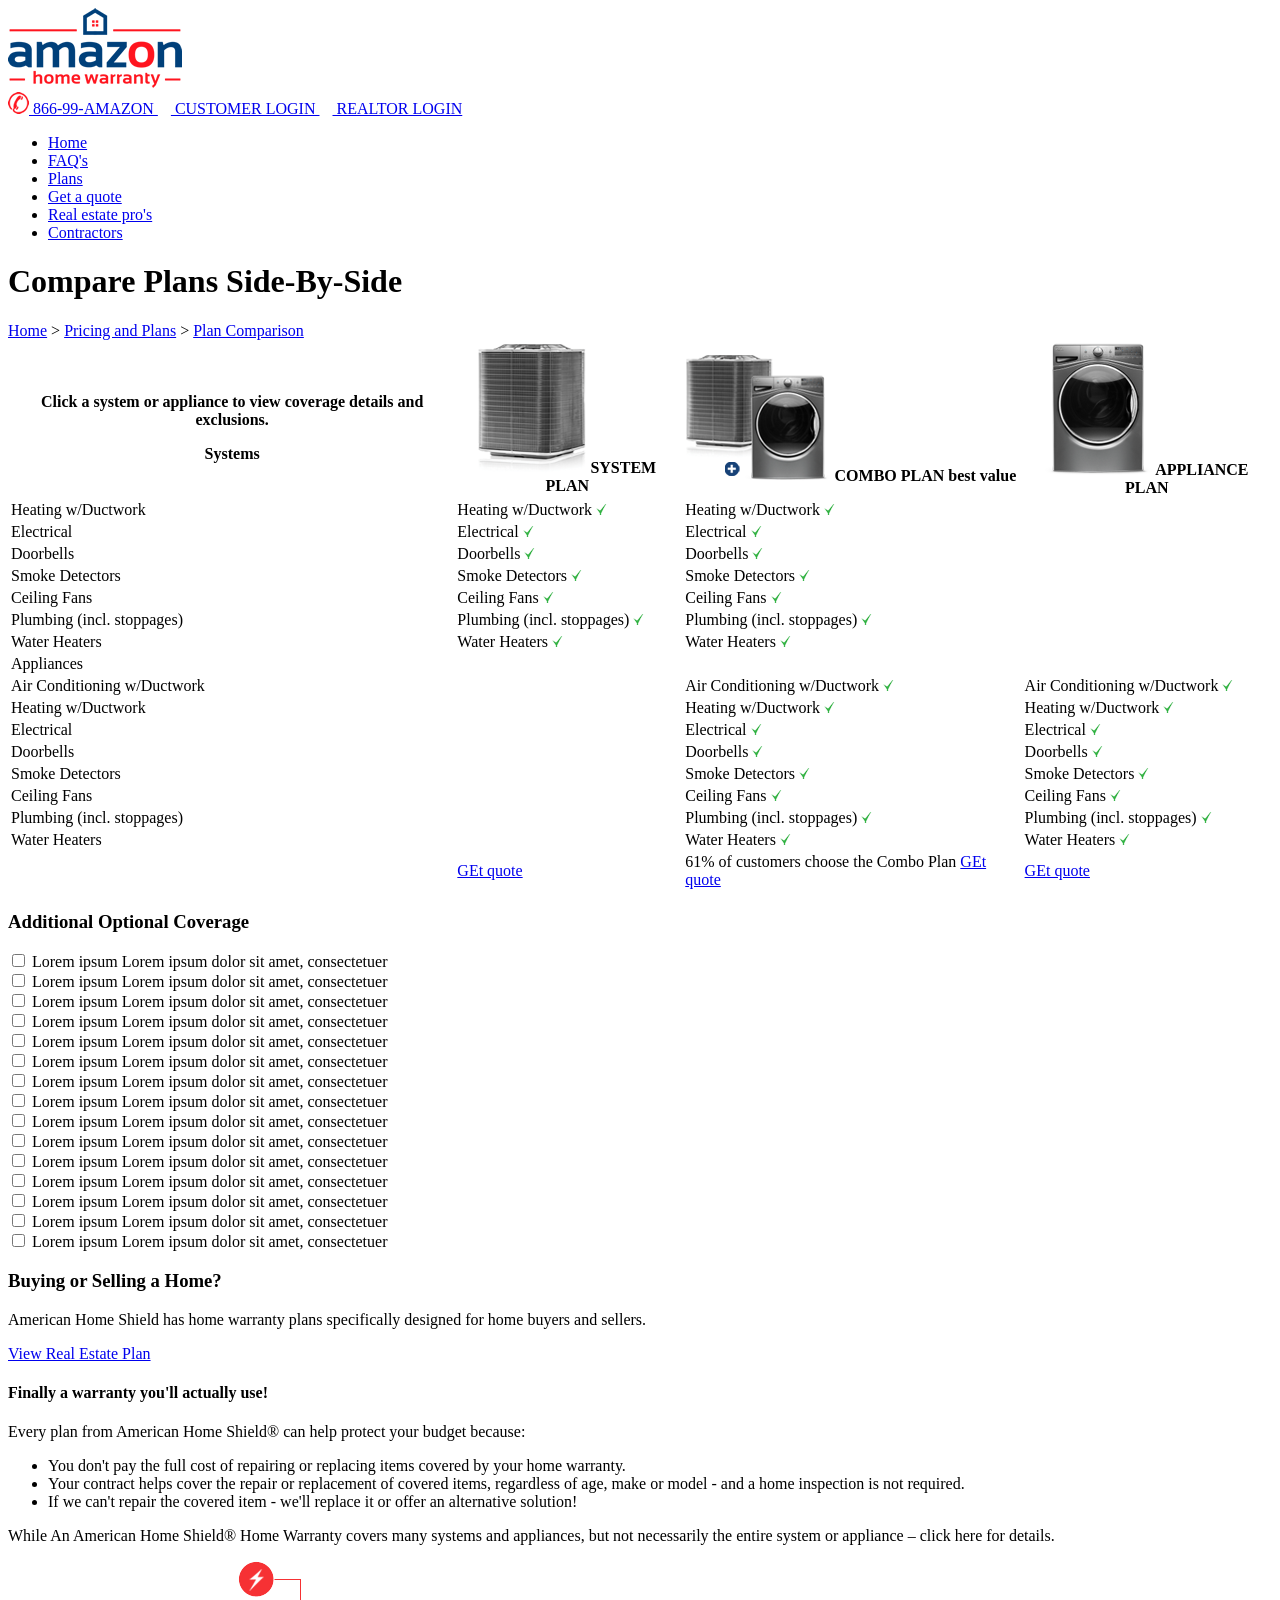
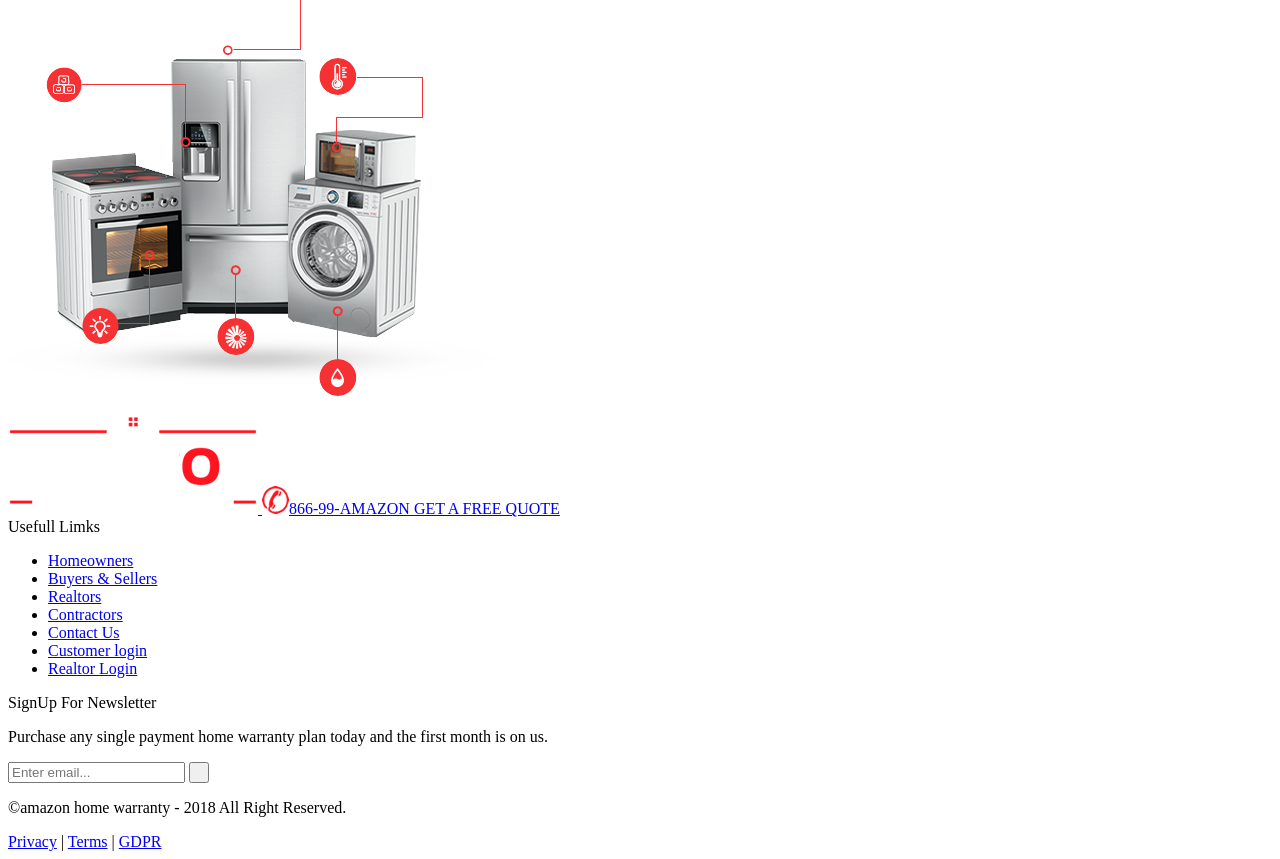
==== commit 34f76ff7: "Plan page" ====
--- a/resources/index.html
+++ b/resources/index.html
@@ -2,13 +2,14 @@
 <html lang="ru">
 <head>
 	<meta charset="utf-8">
-	<title>Home</title>
+	<title>Plans</title>
 	<meta name="description" content="">
 	<meta name="keywords" content="">
 	<meta http-equiv="X-UA-Compatible" content="IE=edge">
 	<meta name="viewport" content="width=device-width, initial-scale=1, maximum-scale=1">
 	<link href="https://fonts.googleapis.com/css?family=Lato:300,400,700,900" rel="stylesheet">
 	<link href="https://fonts.googleapis.com/css?family=Raleway:400,500,600,700,800,900" rel="stylesheet">
+	<link href="https://fonts.googleapis.com/css?family=Roboto:400,500,700" rel="stylesheet">
 
 	<link rel="stylesheet" href="css/lib.min.css">
 	<link rel="stylesheet" href="css/main.css">
@@ -52,6 +53,11 @@
 							</ul>
 						</nav>
 					</div>
+					<div class="mobile-menu">
+						<span></span>
+						<span></span>
+						<span></span>
+					</div>
 				</div>
 			</div>
 		</header>
@@ -60,315 +66,468 @@
 		<!-- CONTENT -->
 		<div class="content-wrapper">
 
-			<!-- BUNNER -->
-			<div class="bunner">
+			<!-- PLANS -->
+			<div class="page-header">
 				<div class="container">
-					<div class="bunner-inner">
-						<div class="bunner-text">
-							<div class="bunner-title">GET YOUR FIRST MONTH FREE</div>
-							<div class="bunner-subtitle">Enter your Zip Code For a Free Home Warranty Quote Now!</div>
-							<div class="bunner-form">
-								<form>
-									<div class="input-wrap">
-										<input type="text" placeholder="Enter Zip Code *">
-										<button class="btn btn_main">Continue</button></div>
-								</form>
-							</div>
-						</div>
-					</div>
+					<div class="page-header-inner">
+						<h1 class="page-title">Compare Plans Side-By-Side</h1>
+						<div class="breadcrumbs">
+							<a href="#" class="breadcrumb-link">Home</a>
+							<span class="breadcrumb-sep"> > </span>
+							<a href="#" class="breadcrumb-link">Pricing and Plans</a>
+							<span class="breadcrumb-sep"> > </span>
+							<a href="#" class="breadcrumb-link breadcrumb-link_current">Plan Comparison</a>
+						</div>
+					</div>
+				</div>				
+			</div>
+
+			<div class="plan-table">
+				<div class="container">
+					<table class="plantable">
+						<tr>
+							<th class="plan-first">
+								<p>Click a system or appliance to view coverage details and exclusions.</p>
+								<span>Systems</span>
+							</th>
+							<th class="plan-second" data-tabs="tabs-1">
+								<span class="for-img"><img src="img/plan-table-second.png" alt=""></span>
+								<span>SYSTEM PLAN</span>
+							</th>
+							<th class="plan-empty"></th>
+							<th class="plan-third active" data-tabs="tabs-2">
+								<span class="for-img"><img src="img/plan-table-third.png" alt=""></span>
+								<span>COMBO PLAN</span>
+								<span class="best-value">best value</span>
+							</th>
+							<th class="plan-empty"></th>
+							<th class="plan-fourth" data-tabs="tabs-3">
+								<span class="for-img"><img src="img/plan-table-fourth.png" alt=""></span>
+								<span>APPLIANCE PLAN</span>
+							</th>
+						</tr>
+						<tr>
+							<td class="plan-first">Heating w/Ductwork</td>
+							<td class="plan-second"  data-tabs="tabs-1">
+								<span class="mobile-text">Heating w/Ductwork</span>
+								<span class="for-img"><img src="img/check-green.png" alt=""></span>
+							</td>
+							<td class="plan-empty"></td>
+							<td class="plan-third" data-tabs="tabs-2">
+								<span class="mobile-text">Heating w/Ductwork</span>
+								<span class="for-img"><img src="img/check-green.png" alt=""></span>
+							</td>
+							<td class="plan-empty"></td>
+							<td class="plan-fourth plan-fourth_empty" data-tabs="tabs-3"></td>
+						</tr>
+						<tr>
+							<td class="plan-first">Electrical</td>
+							<td class="plan-second"  data-tabs="tabs-1">
+								<span class="mobile-text">Electrical</span>
+								<span class="for-img"><img src="img/check-green.png" alt=""></span>
+							</td>
+							<td class="plan-empty"></td>
+							<td class="plan-third" data-tabs="tabs-2">
+								<span class="mobile-text">Electrical</span>
+								<span class="for-img"><img src="img/check-green.png" alt=""></span>
+							</td>
+							<td class="plan-empty"></td>
+							<td class="plan-fourth plan-fourth_empty" data-tabs="tabs-3"></td>
+						</tr>
+						<tr>
+							<td class="plan-first">Doorbells</td>
+							<td class="plan-second" data-tabs="tabs-1">
+								<span class="mobile-text">Doorbells</span>
+								<span class="for-img"><img src="img/check-green.png" alt=""></span>
+							</td>
+							<td class="plan-empty"></td>
+							<td class="plan-third" data-tabs="tabs-2">
+								<span class="mobile-text">Doorbells</span>
+								<span class="for-img"><img src="img/check-green.png" alt=""></span>
+							</td>
+							<td class="plan-empty"></td>
+							<td class="plan-fourth plan-fourth_empty" data-tabs="tabs-3"></td>
+						</tr>
+						<tr>
+							<td class="plan-first">Smoke Detectors</td>
+							<td class="plan-second" data-tabs="tabs-1">
+								<span class="mobile-text">Smoke Detectors</span>
+								<span class="for-img"><img src="img/check-green.png" alt=""></span>
+							</td>
+							<td class="plan-empty"></td>
+							<td class="plan-third" data-tabs="tabs-2">
+								<span class="mobile-text">Smoke Detectors</span>
+								<span class="for-img"><img src="img/check-green.png" alt=""></span>
+							</td>
+							<td class="plan-empty"></td>
+							<td class="plan-fourth plan-fourth_empty" data-tabs="tabs-3"></td>
+						</tr>
+						<tr>
+							<td class="plan-first">Ceiling Fans</td>
+							<td class="plan-second" data-tabs="tabs-1">
+								<span class="mobile-text">Ceiling Fans</span>
+								<span class="for-img"><img src="img/check-green.png" alt=""></span>
+							</td>
+							<td class="plan-empty"></td>
+							<td class="plan-third" data-tabs="tabs-2">
+								<span class="mobile-text">Ceiling Fans</span>
+								<span class="for-img"><img src="img/check-green.png" alt=""></span>
+							</td>
+							<td class="plan-empty"></td>
+							<td class="plan-fourth plan-fourth_empty" data-tabs="tabs-3"></td>
+						</tr>
+						<tr>
+							<td class="plan-first">Plumbing (incl. stoppages)</td>
+							<td class="plan-second" data-tabs="tabs-1">
+								<span class="mobile-text">Plumbing (incl. stoppages)</span>
+								<span class="for-img"><img src="img/check-green.png" alt=""></span>
+							</td>
+							<td class="plan-empty"></td>
+							<td class="plan-third" data-tabs="tabs-2">
+								<span class="mobile-text">Plumbing (incl. stoppages)</span>
+								<span class="for-img"><img src="img/check-green.png" alt=""></span>
+							</td>
+							<td class="plan-empty"></td>
+							<td class="plan-fourth plan-fourth_empty" data-tabs="tabs-3"></td>
+						</tr>
+						<tr>
+							<td class="plan-first">Water Heaters</td>
+							<td class="plan-second" data-tabs="tabs-1">
+								<span class="mobile-text">Water Heaters</span>
+								<span class="for-img"><img src="img/check-green.png" alt=""></span>
+							</td>
+							<td class="plan-empty"></td>
+							<td class="plan-third" data-tabs="tabs-2">
+								<span class="mobile-text">Water Heaters</span>
+								<span class="for-img"><img src="img/check-green.png" alt=""></span>
+							</td>
+							<td class="plan-empty"></td>
+							<td class="plan-fourth plan-fourth_empty" data-tabs="tabs-3"></td>
+						</tr>
+
+						<tr class="transparent">
+							<td class="plan-first" data-tabs="tabs-2"><span>Appliances</span></td>
+							<td class="plan-second"></td>
+							<td class="plan-empty"></td>
+							<td class="plan-third"></td>
+							<td class="plan-empty"></td>
+							<td class="plan-fourth"></td>
+						</tr>
+
+						<tr>
+							<td class="plan-first">Air Conditioning w/Ductwork</td>
+							<td class="plan-second plan-second_empty" data-tabs="tabs-1">
+							</td>
+							<td class="plan-empty"></td>
+							<td class="plan-third" data-tabs="tabs-2">
+								<span class="mobile-text">Air Conditioning w/Ductwork</span>
+								<span class="for-img"><img src="img/check-green.png" alt=""></span>
+							</td>
+							<td class="plan-empty"></td>
+							<td class="plan-fourth" data-tabs="tabs-3">
+								<span class="mobile-text">Air Conditioning w/Ductwork</span>
+								<span class="for-img"><img src="img/check-green.png" alt=""></span>
+							</td>
+						</tr>
+						<tr>
+							<td class="plan-first">Heating w/Ductwork</td>
+							<td class="plan-second plan-second_empty" data-tabs="tabs-1">
+							</td>
+							<td class="plan-empty"></td>
+							<td class="plan-third" data-tabs="tabs-2">
+								<span class="mobile-text">Heating w/Ductwork</span>
+								<span class="for-img"><img src="img/check-green.png" alt=""></span>
+							</td>
+							<td class="plan-empty"></td>
+							<td class="plan-fourth" data-tabs="tabs-3">
+								<span class="mobile-text">Heating w/Ductwork</span>
+								<span class="for-img"><img src="img/check-green.png" alt=""></span>
+							</td>
+						</tr>
+						<tr>
+							<td class="plan-first">Electrical</td>
+							<td class="plan-second plan-second_empty" data-tabs="tabs-1">
+							</td>
+							<td class="plan-empty"></td>
+							<td class="plan-third" data-tabs="tabs-2">
+								<span class="mobile-text">Electrical</span>
+								<span class="for-img"><img src="img/check-green.png" alt=""></span>
+							</td>
+							<td class="plan-empty"></td>
+							<td class="plan-fourth" data-tabs="tabs-3">
+								<span class="mobile-text">Electrical</span>
+								<span class="for-img"><img src="img/check-green.png" alt=""></span>
+							</td>
+						</tr>
+						<tr>
+							<td class="plan-first">Doorbells</td>
+							<td class="plan-second plan-second_empty" data-tabs="tabs-1">
+							</td>
+							<td class="plan-empty"></td>
+							<td class="plan-third" data-tabs="tabs-2">
+								<span class="mobile-text">Doorbells</span>
+								<span class="for-img"><img src="img/check-green.png" alt=""></span>
+							</td>
+							<td class="plan-empty"></td>
+							<td class="plan-fourth" data-tabs="tabs-3">
+								<span class="mobile-text">Doorbells</span>
+								<span class="for-img"><img src="img/check-green.png" alt=""></span>
+							</td>
+						</tr>
+						<tr>
+							<td class="plan-first">Smoke Detectors</td>
+							<td class="plan-second plan-second_empty" data-tabs="tabs-1">
+							</td>
+							<td class="plan-empty"></td>
+							<td class="plan-third" data-tabs="tabs-2">
+								<span class="mobile-text">Smoke Detectors</span>
+								<span class="for-img"><img src="img/check-green.png" alt=""></span>
+							</td>
+							<td class="plan-empty"></td>
+							<td class="plan-fourth" data-tabs="tabs-3">
+								<span class="mobile-text">Smoke Detectors</span>
+								<span class="for-img"><img src="img/check-green.png" alt=""></span>
+							</td>
+						</tr>
+						<tr>
+							<td class="plan-first">Ceiling Fans</td>
+							<td class="plan-second plan-second_empty" data-tabs="tabs-1">
+							</td>
+							<td class="plan-empty"></td>
+							<td class="plan-third" data-tabs="tabs-2">
+								<span class="mobile-text">Ceiling Fans</span>
+								<span class="for-img"><img src="img/check-green.png" alt=""></span>
+							</td>
+							<td class="plan-empty"></td>
+							<td class="plan-fourth" data-tabs="tabs-3">
+								<span class="mobile-text">Ceiling Fans</span>
+								<span class="for-img"><img src="img/check-green.png" alt=""></span>
+							</td>
+						</tr>
+						<tr>
+							<td class="plan-first">Plumbing (incl. stoppages)</td>
+							<td class="plan-second plan-second_empty" data-tabs="tabs-1">
+							</td>
+							<td class="plan-empty"></td>
+							<td class="plan-third" data-tabs="tabs-2">
+								<span class="mobile-text">Plumbing (incl. stoppages)</span>
+								<span class="for-img"><img src="img/check-green.png" alt=""></span>
+							</td>
+							<td class="plan-empty"></td>
+							<td class="plan-fourth" data-tabs="tabs-3">
+								<span class="mobile-text">Plumbing (incl. stoppages)</span>
+								<span class="for-img"><img src="img/check-green.png" alt=""></span>
+							</td>
+						</tr>
+						<tr>
+							<td class="plan-first">Water Heaters</td>
+							<td class="plan-second plan-second_empty" data-tabs="tabs-1"></td>
+							<td class="plan-empty"></td>
+							<td class="plan-third" data-tabs="tabs-2">
+								<span class="mobile-text">Water Heaters</span>
+								<span class="for-img"><img src="img/check-green.png" alt=""></span>
+							</td>
+							<td class="plan-empty"></td>
+							<td class="plan-fourth" data-tabs="tabs-3">
+								<span class="mobile-text">Water Heaters</span>
+								<span class="for-img"><img src="img/check-green.png" alt=""></span>
+							</td>
+						</tr>
+						<tr class="plantable-action">
+							<td class="plan-first"></td>
+							<td class="plan-second" data-tabs="tabs-1">
+								<a href="#" class="btn btn_sec">GEt quote</a>
+							</td>
+							<td class="plan-empty"></td>
+							<td class="plan-third" data-tabs="tabs-2">
+								<span>61% of customers choose the Combo Plan</span>
+								<a href="#" class="btn btn_main">GEt quote</a>
+							</td>
+							<td class="plan-empty"></td>
+							<td class="plan-fourth" data-tabs="tabs-3">
+								<a href="#" class="btn btn_sec">GEt quote</a>
+							</td>
+						</tr>
+					</table>
 				</div>
 			</div>
-			<!-- BUNNER END -->
-
-			<!-- PLAN -->
-			<div class="plan">
+
+			<div class="plan-add">
 				<div class="container">
-					<div class="plan-list">
-						<div class="plan-col">
-							<div class="plan-item">
-								<div class="plan-title">Systems Plan</div>
-								<div class="plan-subtitle">11 Critical Home Systems</div>
-								<div class="plan-img card-img"><img src="img/plan-1.png" alt=""></div>
-								<div class="plan-descr">Lorem Ipsum is simply dummy text of the printing and typesetting industry Lorem Ipsum has been.</div>
-								<a href="#" class="plan-btn btn btn_sec">See Systems Plan</a>
-							</div>
-						</div>
-						<div class="plan-col">
-							<div class="plan-item plan-item_combo">
-								<div class="plan-title">Combo Plan</div>
-								<div class="plan-subtitle">All 21 Systems and Appliance</div>
-								<div class="plan-img card-img">
-									<img src="img/plan-1.png" alt="">
-									<img src="img/plan-2.png" alt="">
-								</div>
-								<div class="plan-descr">Lorem Ipsum is simply dummy text of the printing and typesetting industry Lorem Ipsum has been.</div>
-								<a href="#" class="plan-btn btn btn_main">See Combo Plan</a>
-							</div>
-						</div>
-						<div class="plan-col">
-							<div class="plan-item">
-								<div class="plan-title">Appliances Plan</div>
-								<div class="plan-subtitle">10 Essential Appliances</div>
-								<div class="plan-img card-img"><img src="img/plan-2.png" alt=""></div>
-								<div class="plan-descr">Lorem Ipsum is simply dummy text of the printing and typesetting industry Lorem Ipsum has been.</div>
-								<a href="#" class="plan-btn btn btn_sec">See Appliances Plan</a>
+					<div class="plan-add-inner">
+						<h3>Additional Optional Coverage</h3>
+						<div class="add-list">
+							<div class="add-col">
+								<label class="add-item">
+									<input type="checkbox">	
+									<span class="add-item-inner">
+										<span class="add-title">Lorem ipsum</span>
+										<span class="add-subtitle">Lorem ipsum dolor sit amet, consectetuer </span>
+									</span>
+								</label>
+							</div>
+							<div class="add-col">
+								<label class="add-item">
+									<input type="checkbox">	
+									<span class="add-item-inner">
+										<span class="add-title">Lorem ipsum</span>
+										<span class="add-subtitle">Lorem ipsum dolor sit amet, consectetuer </span>
+									</span>
+								</label>
+							</div>
+							<div class="add-col">
+								<label class="add-item">
+									<input type="checkbox">	
+									<span class="add-item-inner">
+										<span class="add-title">Lorem ipsum</span>
+										<span class="add-subtitle">Lorem ipsum dolor sit amet, consectetuer </span>
+									</span>
+								</label>
+							</div>
+							<div class="add-col">
+								<label class="add-item">
+									<input type="checkbox">	
+									<span class="add-item-inner">
+										<span class="add-title">Lorem ipsum</span>
+										<span class="add-subtitle">Lorem ipsum dolor sit amet, consectetuer </span>
+									</span>
+								</label>
+							</div>
+							<div class="add-col">
+								<label class="add-item">
+									<input type="checkbox">	
+									<span class="add-item-inner">
+										<span class="add-title">Lorem ipsum</span>
+										<span class="add-subtitle">Lorem ipsum dolor sit amet, consectetuer </span>
+									</span>
+								</label>
+							</div>
+							<div class="add-col">
+								<label class="add-item">
+									<input type="checkbox">	
+									<span class="add-item-inner">
+										<span class="add-title">Lorem ipsum</span>
+										<span class="add-subtitle">Lorem ipsum dolor sit amet, consectetuer </span>
+									</span>
+								</label>
+							</div>
+							<div class="add-col">
+								<label class="add-item">
+									<input type="checkbox">	
+									<span class="add-item-inner">
+										<span class="add-title">Lorem ipsum</span>
+										<span class="add-subtitle">Lorem ipsum dolor sit amet, consectetuer </span>
+									</span>
+								</label>
+							</div>
+							<div class="add-col">
+								<label class="add-item">
+									<input type="checkbox">	
+									<span class="add-item-inner">
+										<span class="add-title">Lorem ipsum</span>
+										<span class="add-subtitle">Lorem ipsum dolor sit amet, consectetuer </span>
+									</span>
+								</label>
+							</div>
+							<div class="add-col">
+								<label class="add-item">
+									<input type="checkbox">	
+									<span class="add-item-inner">
+										<span class="add-title">Lorem ipsum</span>
+										<span class="add-subtitle">Lorem ipsum dolor sit amet, consectetuer </span>
+									</span>
+								</label>
+							</div>
+							<div class="add-col">
+								<label class="add-item">
+									<input type="checkbox">	
+									<span class="add-item-inner">
+										<span class="add-title">Lorem ipsum</span>
+										<span class="add-subtitle">Lorem ipsum dolor sit amet, consectetuer </span>
+									</span>
+								</label>
+							</div>
+							<div class="add-col">
+								<label class="add-item">
+									<input type="checkbox">	
+									<span class="add-item-inner">
+										<span class="add-title">Lorem ipsum</span>
+										<span class="add-subtitle">Lorem ipsum dolor sit amet, consectetuer </span>
+									</span>
+								</label>
+							</div>
+							<div class="add-col">
+								<label class="add-item">
+									<input type="checkbox">	
+									<span class="add-item-inner">
+										<span class="add-title">Lorem ipsum</span>
+										<span class="add-subtitle">Lorem ipsum dolor sit amet, consectetuer </span>
+									</span>
+								</label>
+							</div>
+							<div class="add-col">
+								<label class="add-item">
+									<input type="checkbox">	
+									<span class="add-item-inner">
+										<span class="add-title">Lorem ipsum</span>
+										<span class="add-subtitle">Lorem ipsum dolor sit amet, consectetuer </span>
+									</span>
+								</label>
+							</div>
+							<div class="add-col">
+								<label class="add-item">
+									<input type="checkbox">	
+									<span class="add-item-inner">
+										<span class="add-title">Lorem ipsum</span>
+										<span class="add-subtitle">Lorem ipsum dolor sit amet, consectetuer </span>
+									</span>
+								</label>
+							</div>
+							<div class="add-col">
+								<label class="add-item">
+									<input type="checkbox">	
+									<span class="add-item-inner">
+										<span class="add-title">Lorem ipsum</span>
+										<span class="add-subtitle">Lorem ipsum dolor sit amet, consectetuer </span>
+									</span>
+								</label>
 							</div>
 						</div>
 					</div>
 				</div>
 			</div>
-			<!-- PLAN END -->
-
-			<!-- WELCOME -->
-			<section class="welcome">
+
+			<div class="plan-bunner">
 				<div class="container">
-					<div class="welcome-inner">
-						<h2 class="section-title">Welcome To Amazon</h2>
-						<div class="section-subtitle"><span>home warranty</span></div>
-						<p>Amazon hone warranty offers different types of home warranty packages including Basic home warranty coverage includes the main systems of the home and certain appliances. Amazon hone warranty offers different types of home warranty packages including Basic home warranty coverage includes the main systems of the home and certain appliances. </p>
-						<div class="welcome-media">
-							<iframe src="https://www.youtube.com/embed/fxImFTD3klA" frameborder="0" allow="autoplay; encrypted-media" allowfullscreen></iframe>
-						</div>
+					<div class="plan-bunner-inner">
+						<h3>Buying or Selling a Home?</h3>
+						<p>American Home Shield has home warranty plans specifically designed for home buyers and sellers.</p>
+						<a href="#" class="btn btn-outline">View Real Estate Plan</a>
 					</div>
 				</div>
-			</section>
-			<!-- WELCOME END -->
-
-			<!-- STAT -->
-			<section class="stat">
+			</div>
+
+			<div class="plan-about">
 				<div class="container">
-					<div class="stat-inner">
-						<h2 class="text-left">How Much You Save</h2>
-						<div class="stat-wrap">
-							<div class="stat-left">
-								<p>Lorem Ipsum is simply dummy text of the printing and typesetting industry. Lorem Ipsum has been the industry’s standard dummy text ever since the 1500s.</p>
-								<div class="for-img">
-									<img src="img/stat-graph.png" alt="">
-								</div>
-							</div>	
-							<div class="stat-right">
-								<div class="full-img-wrap">
-									<div class="stat-label">SAVE <span>40%</span> OFF HOME</div>
-									<div class="full-img">
-										<img src="img/stat-img.png" alt="" class="cover-img">
-									</div>
-								</div>
-							</div>
+					<div class="plan-about-inner">
+						<div class="plan-about-left">
+							<h4 class="text-left">Finally a warranty you'll actually use!</h4>
+							<p>Every plan from American Home Shield® can help protect your budget because:</p>
+							<ul class="disk-outline">
+								<li>You don't pay the full cost of repairing or replacing items covered by your home warranty.</li>
+								<li>Your contract helps cover the repair or replacement of covered items, regardless of age, make or model - and a home inspection is not required.</li>
+								<li>If we can't repair the covered item - we'll replace it or offer an 			alternative solution!</li>
+							</ul>
+							<p>While An American Home Shield® Home Warranty covers many systems and appliances, but not necessarily the entire system or appliance – click here for details. </p>
+						</div>
+						<div class="plan-about-right">
+							<div class="for-img"><img src="img/plan-about-img.png" alt=""></div>
 						</div>
 					</div>
 				</div>
-			</section>
-			<!-- STAT END -->
-
-			<!-- ABOUT -->
-			<section class="about">
-				<div class="container">
-					<div class="about-inner">
-						<div class="about-img for-img">
-							<img src="img/about-img.jpg" alt="">
-						</div>
-						<div class="about-text">
-							<h3 class="text-left">Certified Technicians</h3>
-							<p>Lorem Ipsum is simply dummy text of the printing and typesetting industry. Lorem Ipsum has been the industry’s standard dummy text ever since the 1500s, when an unknown printer took a galley.</p>
-							<a href="#" class="btn btn_main">CONTACT US TODAY</a>
-						</div>
-					</div>
-				</div>
-			</section>
-			<!-- ABOUT END -->
-
-			<!-- ADV -->
-			<section class="advantage">
-				<div class="container">
-					<div class="advantage-inner">
-						<h3>What You Get Is Peace of Mind</h3>
-						<div class="advantage-list">
-							<div class="advantage-col">
-								<div class="advantage-item">
-									<div class="advantage-img card-img">
-										<img src="img/advan-1.png" alt="">
-									</div>
-									<div class="advantage-text">Save Time and Money</div>
-								</div>
-							</div>
-							<div class="advantage-col">
-								<div class="advantage-item">
-									<div class="advantage-img card-img">
-										<img src="img/advan-2.png" alt="">
-									</div>
-									<div class="advantage-text">Local, Licensed & Insured Technicians</div>
-								</div>
-							</div>
-							<div class="advantage-col">
-								<div class="advantage-item">
-									<div class="advantage-img card-img">
-										<img src="img/advan-3.png" alt="">
-									</div>
-									<div class="advantage-text">24 hour <br />Service </div>
-								</div>
-							</div>
-						</div>
-					</div>
-				</div>
-			</section>
-			<!-- ADV END -->
-
-			<!-- REVIEWS -->
-			<section class="reviews">
-				<div class="container">
-					<div class="review-inner">
-						<div class="review-slider">
-							<div>
-								<div class="review">
-									<div class="review-img">
-										<div class="review-icon"></div>
-										<div class="full-img">
-											<img src="img/review-img.png" alt="" class="cover-img">
-										</div>
-									</div>			
-									<div class="review-text">“ Lorem Ipsum is simply dummy text of the printing and typesetting industry. Lorem Ipsum has been the industry’s standard dummy text ever since the 1500s, when an unknown printer took a galley of type. ”</div>
-								</div>
-							</div>
-							<div>
-								<div class="review">
-									<div class="review-img">
-										<div class="review-icon"></div>
-										<div class="full-img">
-											<img src="img/review-img.png" alt="" class="cover-img">
-										</div>
-									</div>			
-									<div class="review-text">“ Lorem Ipsum is simply dummy text of the printing and typesetting industry. Lorem Ipsum has been the industry’s standard dummy text ever since the 1500s, when an unknown printer took a galley of type. ”</div>
-								</div>
-							</div>
-							<div>
-								<div class="review">
-									<div class="review-img">
-										<div class="review-icon"></div>
-										<div class="full-img">
-											<img src="img/review-img.png" alt="" class="cover-img">
-										</div>
-									</div>			
-									<div class="review-text">“ Lorem Ipsum is simply dummy text of the printing and typesetting industry. Lorem Ipsum has been the industry’s standard dummy text ever since the 1500s, when an unknown printer took a galley of type. ”</div>
-								</div>
-							</div>
-						</div>
-					</div>
-				</div>
-			</section>
-			<!-- REVIEWS END -->
-
-			<!-- OFFER -->
-			<section class="offer">
-				<div class="container">
-					<div class="offer-inner">
-						<div class="offer-left">
-							<h4 class="offer-title">APPLIANCE COVERAGE</h4>
-							<p class="offer-subtitle">Limited time offer</p>
-							<p class="offer-price">$50 OFF</p>
-							<p class="offer-price-subtitle">ALL HOME WARRANTY PLANS</p>
-							<div>*Discount not available in all states. Offer applies to annual plans only</div>
-							<a href="#" class="btn btn_main offer-btn">Read more</a>
-						</div>
-						<div class="offer-right">
-							<div class="for-img">
-								<span class="offer-icon for-img">
-									<img src="img/offer-icon.png" alt="">
-								</span>
-								<img src="img/offer-img.png" alt="">
-							</div>
-						</div>
-					</div>
-				</div>
-			</section>
-			<!-- OFFER END -->
-
-			<!-- WOW -->
-			<section class="wow">
-				<div class="container">
-					<div class="wow-inner">
-						<h2 class="wow-title">First Month FREE! Sign up <br />Today and save…</h2>
-						<p>Purchase any single payment home warranty plan today and the first month is on us.</p>
-						<a href="#" class="btn btn_main">Get a free quote</a>
-					</div>
-				</div>
-			</section>
-			<!-- WOW END -->
-
-			<!-- REASON -->
-			<section class="reasons">
-				<div class="container">
-					<div class="reason-inner">
-						<h2 class="text-left">Why Amazon Home Warranty</h2>
-						<div class="reason-subtitle">Amazon hone warranty offers different types of home warranty packages including Basic home warranty coverage includes the main systems of  the home and certain appliances. Amazon hone warranty offers different types of home warranty packages including Basic home warranty coverage includes the main systems of the home and certain appliances. </div>
-						<div class="reason-list">
-							<div class="reason-col">
-								<div class="reason">
-									<span class="reason-icon">
-										<img src="img/reason-icon.png" alt="">
-									</span>
-									<div class="reason-img full-img">
-										<img src="img/reason-1.jpg" alt="" class="cover-img">
-									</div>
-									<div class="reason-text">HOMEOWNERS</div>
-								</div>
-							</div>
-							<div class="reason-col">
-								<div class="reason">
-									<span class="reason-icon">
-										<img src="img/reason-icon.png" alt="">
-									</span>
-									<div class="reason-img full-img">
-										<img src="img/reason-2.jpg" alt="" class="cover-img">
-									</div>
-									<div class="reason-text">BUYERS & SELLERS</div>
-								</div>
-							</div>
-							<div class="reason-col">
-								<div class="reason">
-									<span class="reason-icon">
-										<img src="img/reason-icon.png" alt="">
-									</span>
-									<div class="reason-img full-img">
-										<img src="img/reason-3.jpg" alt="" class="cover-img">
-									</div>
-									<div class="reason-text">REALTORS</div>
-								</div>
-							</div>
-							<div class="reason-col">
-								<div class="reason">
-									<span class="reason-icon">
-										<img src="img/reason-icon.png" alt="">
-									</span>
-									<div class="reason-img full-img">
-										<img src="img/reason-4.jpg" alt="" class="cover-img">
-									</div>
-									<div class="reason-text">CONTRACTORS</div>
-								</div>
-							</div>
-						</div>
-					</div>
-				</div>
-			</section>
-			<!-- REASON END -->
-
-			<!-- PARTNER -->
-			<section class="company">
-				<div class="container">
-					<div class="company-inner">
-						<h2>As Seen On</h2>
-						<div class="company-list">
-							<div class="company-img for-img"><img src="img/company-1.png" alt=""></div>
-							<div class="company-img for-img"><img src="img/company-2.png" alt=""></div>
-							<div class="company-img for-img"><img src="img/company-3.png" alt=""></div>
-							<div class="company-img for-img"><img src="img/company-4.png" alt=""></div>
-							<div class="company-img for-img"><img src="img/company-5.png" alt=""></div>
-							<div class="company-img for-img"><img src="img/company-6.png" alt=""></div>
-							<div class="company-img for-img"><img src="img/company-7.png" alt=""></div>
-						</div>
-					</div>
-				</div>
-			</section>
-			<!-- PARTNER END -->
+			</div>
+
+			<!-- PLANS END -->
 
 		</div>
 		<!-- CONTENT END -->
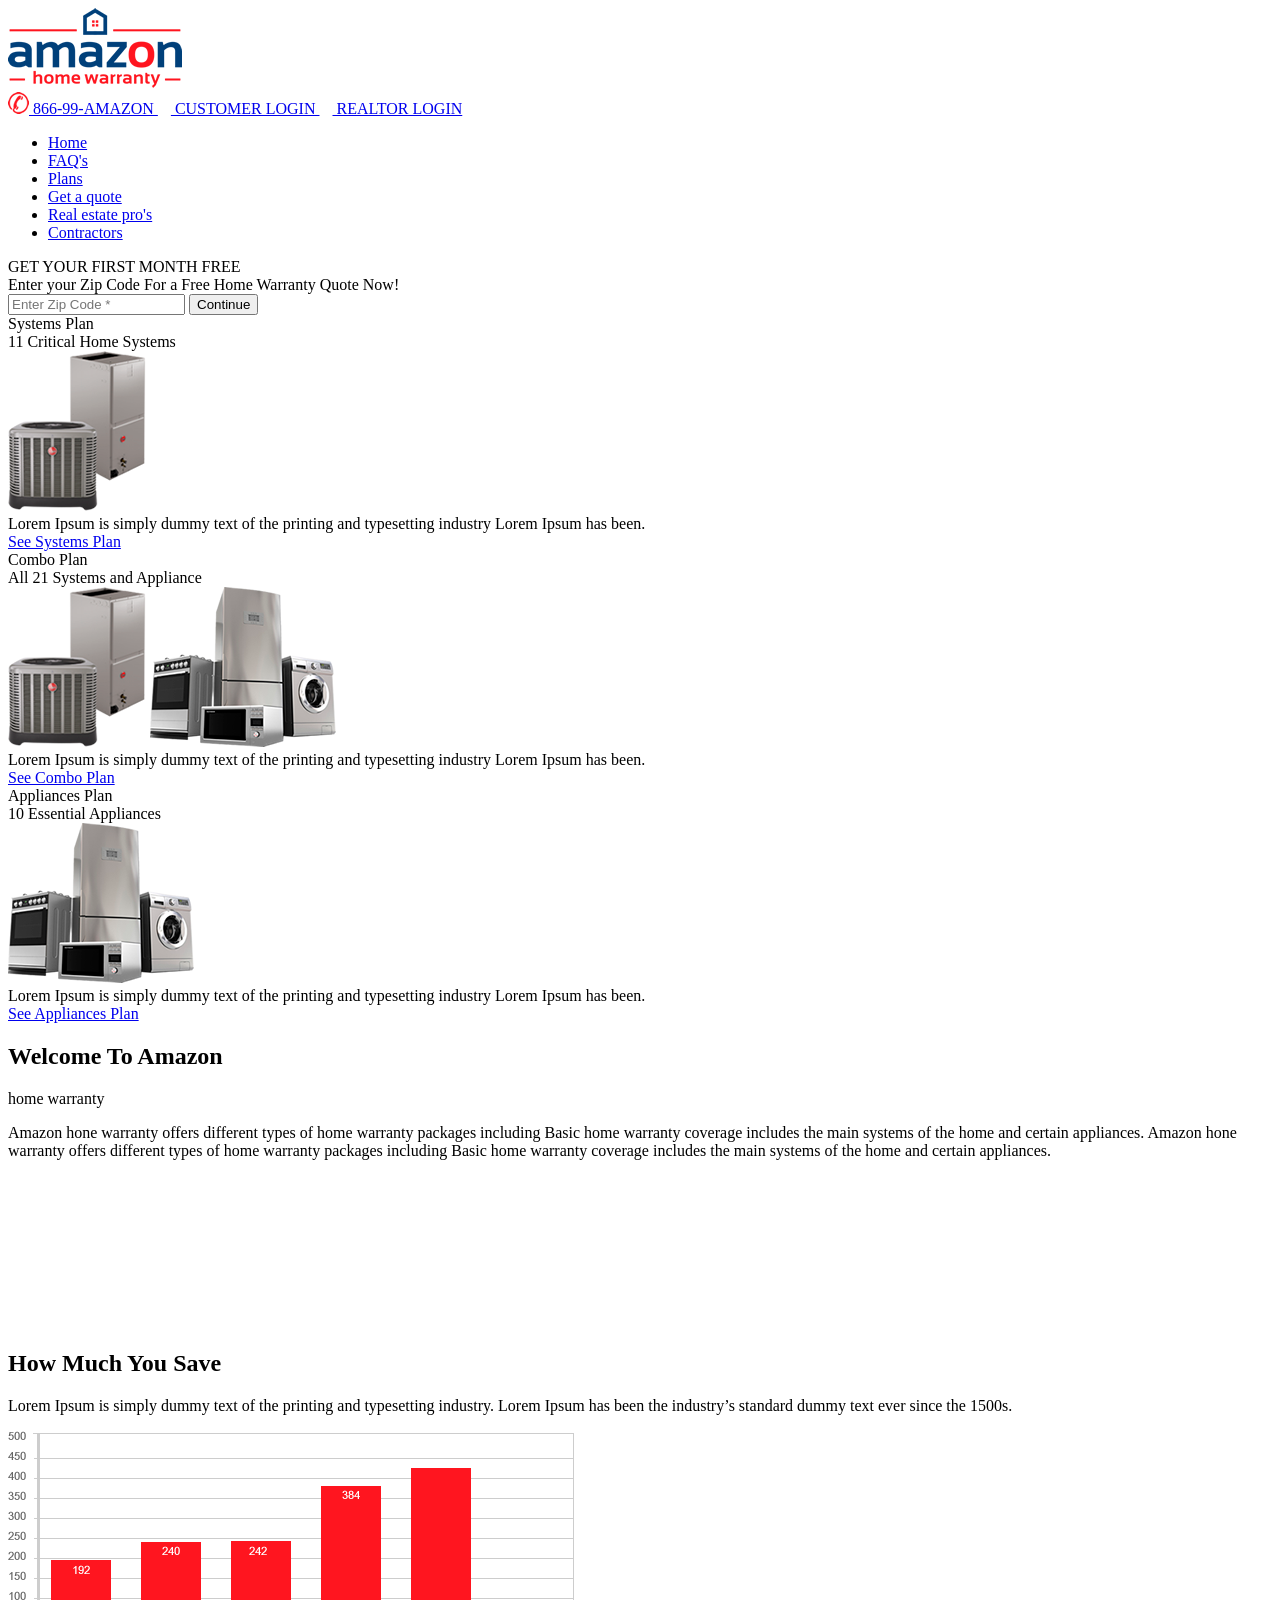
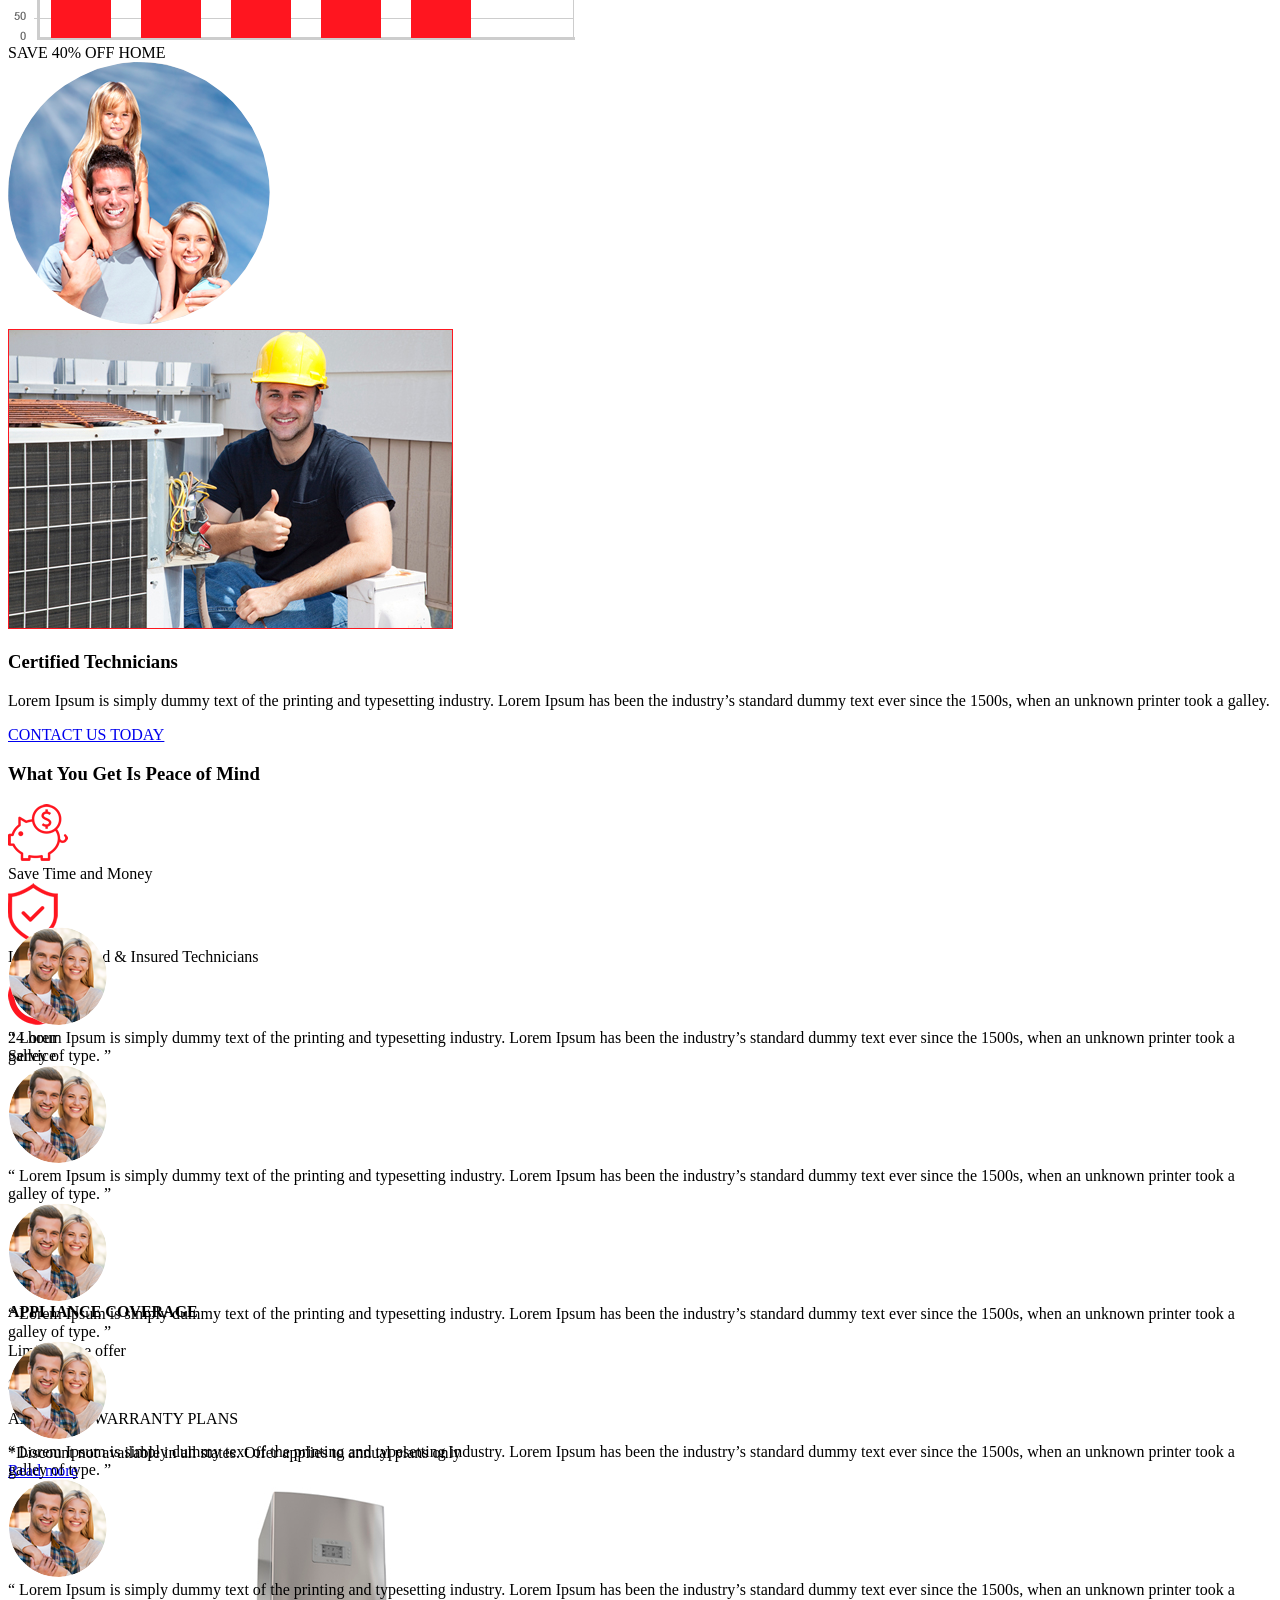
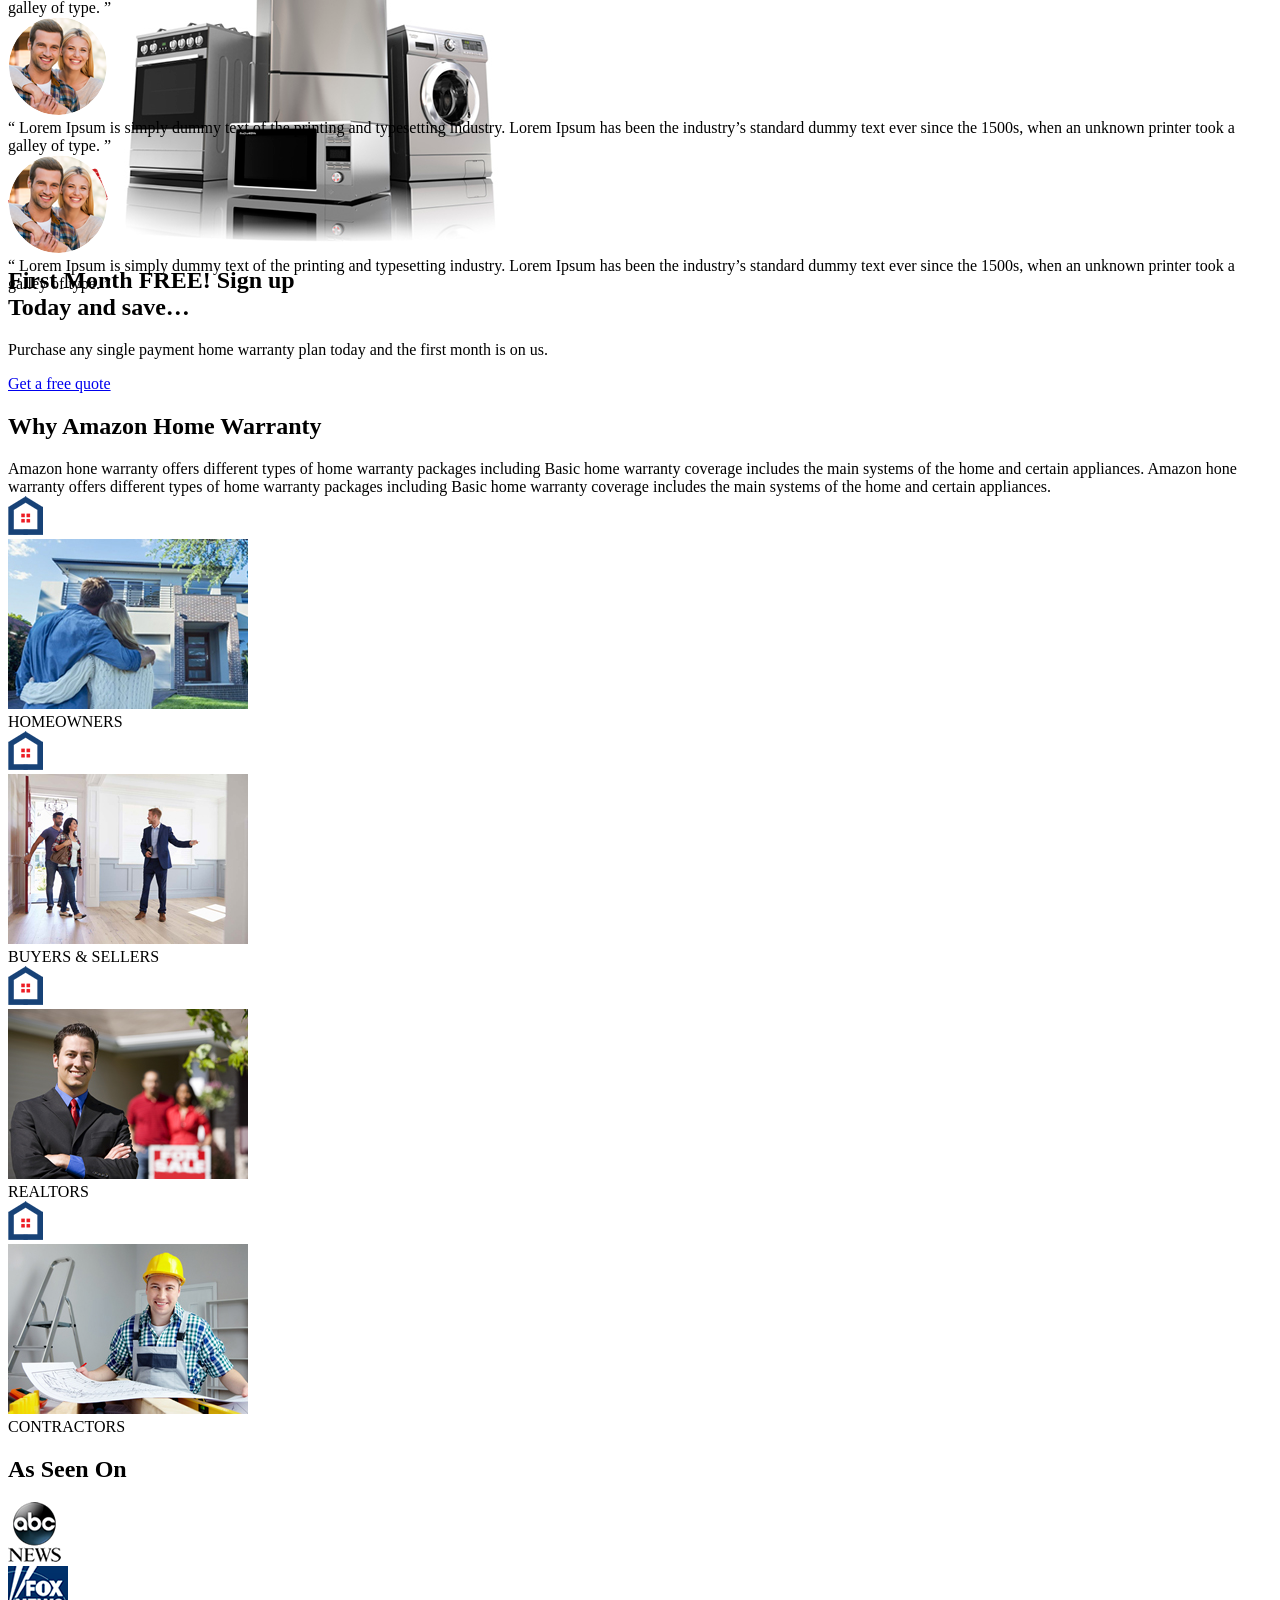
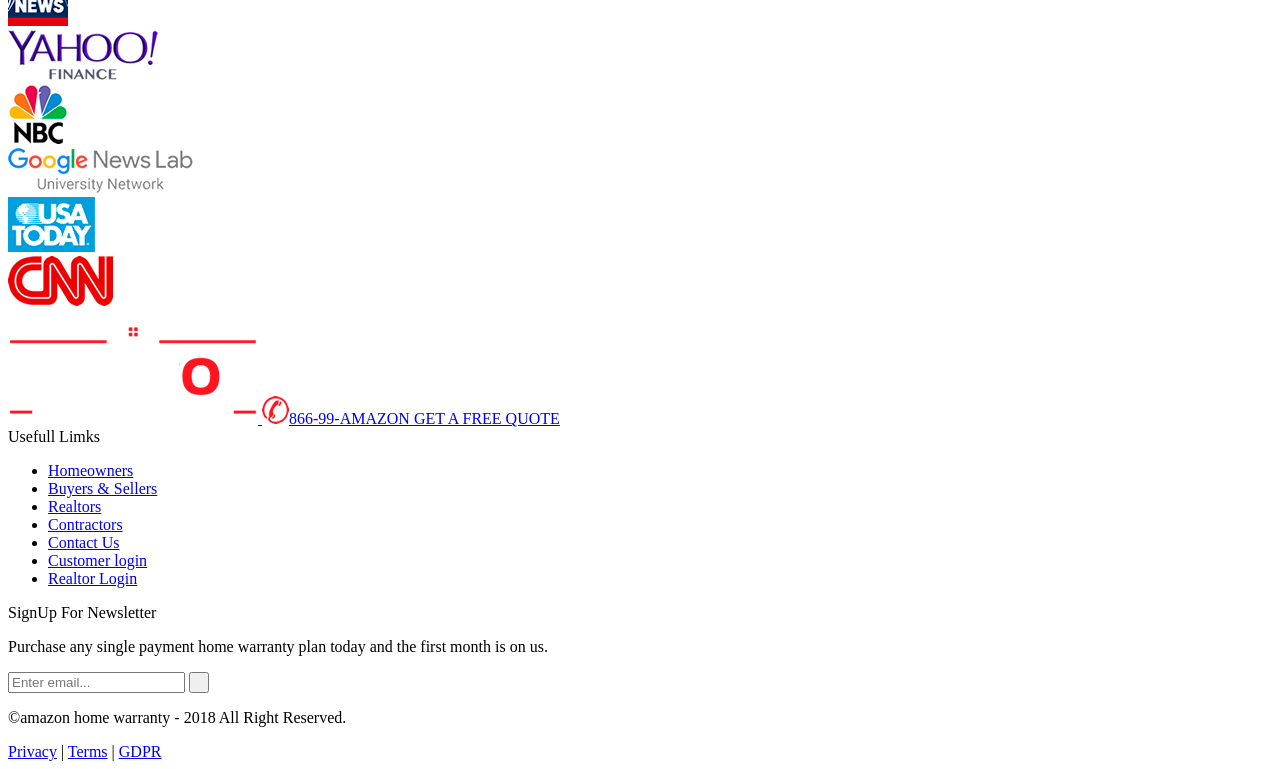
==== commit c7ed7ecf: "Move plan-table to quote page" ====
--- a/resources/index.html
+++ b/resources/index.html
@@ -2,14 +2,13 @@
 <html lang="ru">
 <head>
 	<meta charset="utf-8">
-	<title>Plans</title>
+	<title>Home</title>
 	<meta name="description" content="">
 	<meta name="keywords" content="">
 	<meta http-equiv="X-UA-Compatible" content="IE=edge">
 	<meta name="viewport" content="width=device-width, initial-scale=1, maximum-scale=1">
 	<link href="https://fonts.googleapis.com/css?family=Lato:300,400,700,900" rel="stylesheet">
 	<link href="https://fonts.googleapis.com/css?family=Raleway:400,500,600,700,800,900" rel="stylesheet">
-	<link href="https://fonts.googleapis.com/css?family=Roboto:400,500,700" rel="stylesheet">
 
 	<link rel="stylesheet" href="css/lib.min.css">
 	<link rel="stylesheet" href="css/main.css">
@@ -66,468 +65,315 @@
 		<!-- CONTENT -->
 		<div class="content-wrapper">
 
-			<!-- PLANS -->
-			<div class="page-header">
-				<div class="container">
-					<div class="page-header-inner">
-						<h1 class="page-title">Compare Plans Side-By-Side</h1>
-						<div class="breadcrumbs">
-							<a href="#" class="breadcrumb-link">Home</a>
-							<span class="breadcrumb-sep"> > </span>
-							<a href="#" class="breadcrumb-link">Pricing and Plans</a>
-							<span class="breadcrumb-sep"> > </span>
-							<a href="#" class="breadcrumb-link breadcrumb-link_current">Plan Comparison</a>
-						</div>
-					</div>
-				</div>				
+			<!-- BUNNER -->
+			<div class="bunner">
+				<div class="container">
+					<div class="bunner-inner">
+						<div class="bunner-text">
+							<div class="bunner-title">GET YOUR FIRST MONTH FREE</div>
+							<div class="bunner-subtitle">Enter your Zip Code For a Free Home Warranty Quote Now!</div>
+							<div class="bunner-form">
+								<form>
+									<div class="input-wrap">
+										<input type="text" placeholder="Enter Zip Code *">
+										<button class="btn btn_main">Continue</button></div>
+								</form>
+							</div>
+						</div>
+					</div>
+				</div>
 			</div>
-
-			<div class="plan-table">
-				<div class="container">
-					<table class="plantable">
-						<tr>
-							<th class="plan-first">
-								<p>Click a system or appliance to view coverage details and exclusions.</p>
-								<span>Systems</span>
-							</th>
-							<th class="plan-second" data-tabs="tabs-1">
-								<span class="for-img"><img src="img/plan-table-second.png" alt=""></span>
-								<span>SYSTEM PLAN</span>
-							</th>
-							<th class="plan-empty"></th>
-							<th class="plan-third active" data-tabs="tabs-2">
-								<span class="for-img"><img src="img/plan-table-third.png" alt=""></span>
-								<span>COMBO PLAN</span>
-								<span class="best-value">best value</span>
-							</th>
-							<th class="plan-empty"></th>
-							<th class="plan-fourth" data-tabs="tabs-3">
-								<span class="for-img"><img src="img/plan-table-fourth.png" alt=""></span>
-								<span>APPLIANCE PLAN</span>
-							</th>
-						</tr>
-						<tr>
-							<td class="plan-first">Heating w/Ductwork</td>
-							<td class="plan-second"  data-tabs="tabs-1">
-								<span class="mobile-text">Heating w/Ductwork</span>
-								<span class="for-img"><img src="img/check-green.png" alt=""></span>
-							</td>
-							<td class="plan-empty"></td>
-							<td class="plan-third" data-tabs="tabs-2">
-								<span class="mobile-text">Heating w/Ductwork</span>
-								<span class="for-img"><img src="img/check-green.png" alt=""></span>
-							</td>
-							<td class="plan-empty"></td>
-							<td class="plan-fourth plan-fourth_empty" data-tabs="tabs-3"></td>
-						</tr>
-						<tr>
-							<td class="plan-first">Electrical</td>
-							<td class="plan-second"  data-tabs="tabs-1">
-								<span class="mobile-text">Electrical</span>
-								<span class="for-img"><img src="img/check-green.png" alt=""></span>
-							</td>
-							<td class="plan-empty"></td>
-							<td class="plan-third" data-tabs="tabs-2">
-								<span class="mobile-text">Electrical</span>
-								<span class="for-img"><img src="img/check-green.png" alt=""></span>
-							</td>
-							<td class="plan-empty"></td>
-							<td class="plan-fourth plan-fourth_empty" data-tabs="tabs-3"></td>
-						</tr>
-						<tr>
-							<td class="plan-first">Doorbells</td>
-							<td class="plan-second" data-tabs="tabs-1">
-								<span class="mobile-text">Doorbells</span>
-								<span class="for-img"><img src="img/check-green.png" alt=""></span>
-							</td>
-							<td class="plan-empty"></td>
-							<td class="plan-third" data-tabs="tabs-2">
-								<span class="mobile-text">Doorbells</span>
-								<span class="for-img"><img src="img/check-green.png" alt=""></span>
-							</td>
-							<td class="plan-empty"></td>
-							<td class="plan-fourth plan-fourth_empty" data-tabs="tabs-3"></td>
-						</tr>
-						<tr>
-							<td class="plan-first">Smoke Detectors</td>
-							<td class="plan-second" data-tabs="tabs-1">
-								<span class="mobile-text">Smoke Detectors</span>
-								<span class="for-img"><img src="img/check-green.png" alt=""></span>
-							</td>
-							<td class="plan-empty"></td>
-							<td class="plan-third" data-tabs="tabs-2">
-								<span class="mobile-text">Smoke Detectors</span>
-								<span class="for-img"><img src="img/check-green.png" alt=""></span>
-							</td>
-							<td class="plan-empty"></td>
-							<td class="plan-fourth plan-fourth_empty" data-tabs="tabs-3"></td>
-						</tr>
-						<tr>
-							<td class="plan-first">Ceiling Fans</td>
-							<td class="plan-second" data-tabs="tabs-1">
-								<span class="mobile-text">Ceiling Fans</span>
-								<span class="for-img"><img src="img/check-green.png" alt=""></span>
-							</td>
-							<td class="plan-empty"></td>
-							<td class="plan-third" data-tabs="tabs-2">
-								<span class="mobile-text">Ceiling Fans</span>
-								<span class="for-img"><img src="img/check-green.png" alt=""></span>
-							</td>
-							<td class="plan-empty"></td>
-							<td class="plan-fourth plan-fourth_empty" data-tabs="tabs-3"></td>
-						</tr>
-						<tr>
-							<td class="plan-first">Plumbing (incl. stoppages)</td>
-							<td class="plan-second" data-tabs="tabs-1">
-								<span class="mobile-text">Plumbing (incl. stoppages)</span>
-								<span class="for-img"><img src="img/check-green.png" alt=""></span>
-							</td>
-							<td class="plan-empty"></td>
-							<td class="plan-third" data-tabs="tabs-2">
-								<span class="mobile-text">Plumbing (incl. stoppages)</span>
-								<span class="for-img"><img src="img/check-green.png" alt=""></span>
-							</td>
-							<td class="plan-empty"></td>
-							<td class="plan-fourth plan-fourth_empty" data-tabs="tabs-3"></td>
-						</tr>
-						<tr>
-							<td class="plan-first">Water Heaters</td>
-							<td class="plan-second" data-tabs="tabs-1">
-								<span class="mobile-text">Water Heaters</span>
-								<span class="for-img"><img src="img/check-green.png" alt=""></span>
-							</td>
-							<td class="plan-empty"></td>
-							<td class="plan-third" data-tabs="tabs-2">
-								<span class="mobile-text">Water Heaters</span>
-								<span class="for-img"><img src="img/check-green.png" alt=""></span>
-							</td>
-							<td class="plan-empty"></td>
-							<td class="plan-fourth plan-fourth_empty" data-tabs="tabs-3"></td>
-						</tr>
-
-						<tr class="transparent">
-							<td class="plan-first" data-tabs="tabs-2"><span>Appliances</span></td>
-							<td class="plan-second"></td>
-							<td class="plan-empty"></td>
-							<td class="plan-third"></td>
-							<td class="plan-empty"></td>
-							<td class="plan-fourth"></td>
-						</tr>
-
-						<tr>
-							<td class="plan-first">Air Conditioning w/Ductwork</td>
-							<td class="plan-second plan-second_empty" data-tabs="tabs-1">
-							</td>
-							<td class="plan-empty"></td>
-							<td class="plan-third" data-tabs="tabs-2">
-								<span class="mobile-text">Air Conditioning w/Ductwork</span>
-								<span class="for-img"><img src="img/check-green.png" alt=""></span>
-							</td>
-							<td class="plan-empty"></td>
-							<td class="plan-fourth" data-tabs="tabs-3">
-								<span class="mobile-text">Air Conditioning w/Ductwork</span>
-								<span class="for-img"><img src="img/check-green.png" alt=""></span>
-							</td>
-						</tr>
-						<tr>
-							<td class="plan-first">Heating w/Ductwork</td>
-							<td class="plan-second plan-second_empty" data-tabs="tabs-1">
-							</td>
-							<td class="plan-empty"></td>
-							<td class="plan-third" data-tabs="tabs-2">
-								<span class="mobile-text">Heating w/Ductwork</span>
-								<span class="for-img"><img src="img/check-green.png" alt=""></span>
-							</td>
-							<td class="plan-empty"></td>
-							<td class="plan-fourth" data-tabs="tabs-3">
-								<span class="mobile-text">Heating w/Ductwork</span>
-								<span class="for-img"><img src="img/check-green.png" alt=""></span>
-							</td>
-						</tr>
-						<tr>
-							<td class="plan-first">Electrical</td>
-							<td class="plan-second plan-second_empty" data-tabs="tabs-1">
-							</td>
-							<td class="plan-empty"></td>
-							<td class="plan-third" data-tabs="tabs-2">
-								<span class="mobile-text">Electrical</span>
-								<span class="for-img"><img src="img/check-green.png" alt=""></span>
-							</td>
-							<td class="plan-empty"></td>
-							<td class="plan-fourth" data-tabs="tabs-3">
-								<span class="mobile-text">Electrical</span>
-								<span class="for-img"><img src="img/check-green.png" alt=""></span>
-							</td>
-						</tr>
-						<tr>
-							<td class="plan-first">Doorbells</td>
-							<td class="plan-second plan-second_empty" data-tabs="tabs-1">
-							</td>
-							<td class="plan-empty"></td>
-							<td class="plan-third" data-tabs="tabs-2">
-								<span class="mobile-text">Doorbells</span>
-								<span class="for-img"><img src="img/check-green.png" alt=""></span>
-							</td>
-							<td class="plan-empty"></td>
-							<td class="plan-fourth" data-tabs="tabs-3">
-								<span class="mobile-text">Doorbells</span>
-								<span class="for-img"><img src="img/check-green.png" alt=""></span>
-							</td>
-						</tr>
-						<tr>
-							<td class="plan-first">Smoke Detectors</td>
-							<td class="plan-second plan-second_empty" data-tabs="tabs-1">
-							</td>
-							<td class="plan-empty"></td>
-							<td class="plan-third" data-tabs="tabs-2">
-								<span class="mobile-text">Smoke Detectors</span>
-								<span class="for-img"><img src="img/check-green.png" alt=""></span>
-							</td>
-							<td class="plan-empty"></td>
-							<td class="plan-fourth" data-tabs="tabs-3">
-								<span class="mobile-text">Smoke Detectors</span>
-								<span class="for-img"><img src="img/check-green.png" alt=""></span>
-							</td>
-						</tr>
-						<tr>
-							<td class="plan-first">Ceiling Fans</td>
-							<td class="plan-second plan-second_empty" data-tabs="tabs-1">
-							</td>
-							<td class="plan-empty"></td>
-							<td class="plan-third" data-tabs="tabs-2">
-								<span class="mobile-text">Ceiling Fans</span>
-								<span class="for-img"><img src="img/check-green.png" alt=""></span>
-							</td>
-							<td class="plan-empty"></td>
-							<td class="plan-fourth" data-tabs="tabs-3">
-								<span class="mobile-text">Ceiling Fans</span>
-								<span class="for-img"><img src="img/check-green.png" alt=""></span>
-							</td>
-						</tr>
-						<tr>
-							<td class="plan-first">Plumbing (incl. stoppages)</td>
-							<td class="plan-second plan-second_empty" data-tabs="tabs-1">
-							</td>
-							<td class="plan-empty"></td>
-							<td class="plan-third" data-tabs="tabs-2">
-								<span class="mobile-text">Plumbing (incl. stoppages)</span>
-								<span class="for-img"><img src="img/check-green.png" alt=""></span>
-							</td>
-							<td class="plan-empty"></td>
-							<td class="plan-fourth" data-tabs="tabs-3">
-								<span class="mobile-text">Plumbing (incl. stoppages)</span>
-								<span class="for-img"><img src="img/check-green.png" alt=""></span>
-							</td>
-						</tr>
-						<tr>
-							<td class="plan-first">Water Heaters</td>
-							<td class="plan-second plan-second_empty" data-tabs="tabs-1"></td>
-							<td class="plan-empty"></td>
-							<td class="plan-third" data-tabs="tabs-2">
-								<span class="mobile-text">Water Heaters</span>
-								<span class="for-img"><img src="img/check-green.png" alt=""></span>
-							</td>
-							<td class="plan-empty"></td>
-							<td class="plan-fourth" data-tabs="tabs-3">
-								<span class="mobile-text">Water Heaters</span>
-								<span class="for-img"><img src="img/check-green.png" alt=""></span>
-							</td>
-						</tr>
-						<tr class="plantable-action">
-							<td class="plan-first"></td>
-							<td class="plan-second" data-tabs="tabs-1">
-								<a href="#" class="btn btn_sec">GEt quote</a>
-							</td>
-							<td class="plan-empty"></td>
-							<td class="plan-third" data-tabs="tabs-2">
-								<span>61% of customers choose the Combo Plan</span>
-								<a href="#" class="btn btn_main">GEt quote</a>
-							</td>
-							<td class="plan-empty"></td>
-							<td class="plan-fourth" data-tabs="tabs-3">
-								<a href="#" class="btn btn_sec">GEt quote</a>
-							</td>
-						</tr>
-					</table>
+			<!-- BUNNER END -->
+
+			<!-- PLAN -->
+			<div class="plan">
+				<div class="container">
+					<div class="plan-list">
+						<div class="plan-col">
+							<div class="plan-item">
+								<div class="plan-title">Systems Plan</div>
+								<div class="plan-subtitle">11 Critical Home Systems</div>
+								<div class="plan-img card-img"><img src="img/plan-1.png" alt=""></div>
+								<div class="plan-descr">Lorem Ipsum is simply dummy text of the printing and typesetting industry Lorem Ipsum has been.</div>
+								<a href="#" class="plan-btn btn btn_sec">See Systems Plan</a>
+							</div>
+						</div>
+						<div class="plan-col">
+							<div class="plan-item plan-item_combo">
+								<div class="plan-title">Combo Plan</div>
+								<div class="plan-subtitle">All 21 Systems and Appliance</div>
+								<div class="plan-img card-img">
+									<img src="img/plan-1.png" alt="">
+									<img src="img/plan-2.png" alt="">
+								</div>
+								<div class="plan-descr">Lorem Ipsum is simply dummy text of the printing and typesetting industry Lorem Ipsum has been.</div>
+								<a href="#" class="plan-btn btn btn_main">See Combo Plan</a>
+							</div>
+						</div>
+						<div class="plan-col">
+							<div class="plan-item">
+								<div class="plan-title">Appliances Plan</div>
+								<div class="plan-subtitle">10 Essential Appliances</div>
+								<div class="plan-img card-img"><img src="img/plan-2.png" alt=""></div>
+								<div class="plan-descr">Lorem Ipsum is simply dummy text of the printing and typesetting industry Lorem Ipsum has been.</div>
+								<a href="#" class="plan-btn btn btn_sec">See Appliances Plan</a>
+							</div>
+						</div>
+					</div>
 				</div>
 			</div>
-
-			<div class="plan-add">
-				<div class="container">
-					<div class="plan-add-inner">
-						<h3>Additional Optional Coverage</h3>
-						<div class="add-list">
-							<div class="add-col">
-								<label class="add-item">
-									<input type="checkbox">	
-									<span class="add-item-inner">
-										<span class="add-title">Lorem ipsum</span>
-										<span class="add-subtitle">Lorem ipsum dolor sit amet, consectetuer </span>
+			<!-- PLAN END -->
+
+			<!-- WELCOME -->
+			<section class="welcome">
+				<div class="container">
+					<div class="welcome-inner">
+						<h2 class="section-title">Welcome To Amazon</h2>
+						<div class="section-subtitle"><span>home warranty</span></div>
+						<p>Amazon hone warranty offers different types of home warranty packages including Basic home warranty coverage includes the main systems of the home and certain appliances. Amazon hone warranty offers different types of home warranty packages including Basic home warranty coverage includes the main systems of the home and certain appliances. </p>
+						<div class="welcome-media">
+							<iframe src="https://www.youtube.com/embed/fxImFTD3klA" frameborder="0" allow="autoplay; encrypted-media" allowfullscreen></iframe>
+						</div>
+					</div>
+				</div>
+			</section>
+			<!-- WELCOME END -->
+
+			<!-- STAT -->
+			<section class="stat">
+				<div class="container">
+					<div class="stat-inner">
+						<h2 class="text-left">How Much You Save</h2>
+						<div class="stat-wrap">
+							<div class="stat-left">
+								<p>Lorem Ipsum is simply dummy text of the printing and typesetting industry. Lorem Ipsum has been the industry’s standard dummy text ever since the 1500s.</p>
+								<div class="for-img">
+									<img src="img/stat-graph.png" alt="">
+								</div>
+							</div>	
+							<div class="stat-right">
+								<div class="full-img-wrap">
+									<div class="stat-label">SAVE <span>40%</span> OFF HOME</div>
+									<div class="full-img">
+										<img src="img/stat-img.png" alt="" class="cover-img">
+									</div>
+								</div>
+							</div>
+						</div>
+					</div>
+				</div>
+			</section>
+			<!-- STAT END -->
+
+			<!-- ABOUT -->
+			<section class="about">
+				<div class="container">
+					<div class="about-inner">
+						<div class="about-img for-img">
+							<img src="img/about-img.jpg" alt="">
+						</div>
+						<div class="about-text">
+							<h3 class="text-left">Certified Technicians</h3>
+							<p>Lorem Ipsum is simply dummy text of the printing and typesetting industry. Lorem Ipsum has been the industry’s standard dummy text ever since the 1500s, when an unknown printer took a galley.</p>
+							<a href="#" class="btn btn_main">CONTACT US TODAY</a>
+						</div>
+					</div>
+				</div>
+			</section>
+			<!-- ABOUT END -->
+
+			<!-- ADV -->
+			<section class="advantage">
+				<div class="container">
+					<div class="advantage-inner">
+						<h3>What You Get Is Peace of Mind</h3>
+						<div class="advantage-list">
+							<div class="advantage-col">
+								<div class="advantage-item">
+									<div class="advantage-img card-img">
+										<img src="img/advan-1.png" alt="">
+									</div>
+									<div class="advantage-text">Save Time and Money</div>
+								</div>
+							</div>
+							<div class="advantage-col">
+								<div class="advantage-item">
+									<div class="advantage-img card-img">
+										<img src="img/advan-2.png" alt="">
+									</div>
+									<div class="advantage-text">Local, Licensed & Insured Technicians</div>
+								</div>
+							</div>
+							<div class="advantage-col">
+								<div class="advantage-item">
+									<div class="advantage-img card-img">
+										<img src="img/advan-3.png" alt="">
+									</div>
+									<div class="advantage-text">24 hour <br />Service </div>
+								</div>
+							</div>
+						</div>
+					</div>
+				</div>
+			</section>
+			<!-- ADV END -->
+
+			<!-- REVIEWS -->
+			<section class="reviews">
+				<div class="container">
+					<div class="review-inner">
+						<div class="review-slider">
+							<div>
+								<div class="review">
+									<div class="review-img">
+										<div class="review-icon"></div>
+										<div class="full-img">
+											<img src="img/review-img.png" alt="" class="cover-img">
+										</div>
+									</div>			
+									<div class="review-text">“ Lorem Ipsum is simply dummy text of the printing and typesetting industry. Lorem Ipsum has been the industry’s standard dummy text ever since the 1500s, when an unknown printer took a galley of type. ”</div>
+								</div>
+							</div>
+							<div>
+								<div class="review">
+									<div class="review-img">
+										<div class="review-icon"></div>
+										<div class="full-img">
+											<img src="img/review-img.png" alt="" class="cover-img">
+										</div>
+									</div>			
+									<div class="review-text">“ Lorem Ipsum is simply dummy text of the printing and typesetting industry. Lorem Ipsum has been the industry’s standard dummy text ever since the 1500s, when an unknown printer took a galley of type. ”</div>
+								</div>
+							</div>
+							<div>
+								<div class="review">
+									<div class="review-img">
+										<div class="review-icon"></div>
+										<div class="full-img">
+											<img src="img/review-img.png" alt="" class="cover-img">
+										</div>
+									</div>			
+									<div class="review-text">“ Lorem Ipsum is simply dummy text of the printing and typesetting industry. Lorem Ipsum has been the industry’s standard dummy text ever since the 1500s, when an unknown printer took a galley of type. ”</div>
+								</div>
+							</div>
+						</div>
+					</div>
+				</div>
+			</section>
+			<!-- REVIEWS END -->
+
+			<!-- OFFER -->
+			<section class="offer">
+				<div class="container">
+					<div class="offer-inner">
+						<div class="offer-left">
+							<h4 class="offer-title">APPLIANCE COVERAGE</h4>
+							<p class="offer-subtitle">Limited time offer</p>
+							<p class="offer-price">$50 OFF</p>
+							<p class="offer-price-subtitle">ALL HOME WARRANTY PLANS</p>
+							<div>*Discount not available in all states. Offer applies to annual plans only</div>
+							<a href="#" class="btn btn_main offer-btn">Read more</a>
+						</div>
+						<div class="offer-right">
+							<div class="for-img">
+								<span class="offer-icon for-img">
+									<img src="img/offer-icon.png" alt="">
+								</span>
+								<img src="img/offer-img.png" alt="">
+							</div>
+						</div>
+					</div>
+				</div>
+			</section>
+			<!-- OFFER END -->
+
+			<!-- WOW -->
+			<section class="wow">
+				<div class="container">
+					<div class="wow-inner">
+						<h2 class="wow-title">First Month FREE! Sign up <br />Today and save…</h2>
+						<p>Purchase any single payment home warranty plan today and the first month is on us.</p>
+						<a href="#" class="btn btn_main">Get a free quote</a>
+					</div>
+				</div>
+			</section>
+			<!-- WOW END -->
+
+			<!-- REASON -->
+			<section class="reasons">
+				<div class="container">
+					<div class="reason-inner">
+						<h2 class="text-left">Why Amazon Home Warranty</h2>
+						<div class="reason-subtitle">Amazon hone warranty offers different types of home warranty packages including Basic home warranty coverage includes the main systems of  the home and certain appliances. Amazon hone warranty offers different types of home warranty packages including Basic home warranty coverage includes the main systems of the home and certain appliances. </div>
+						<div class="reason-list">
+							<div class="reason-col">
+								<div class="reason">
+									<span class="reason-icon">
+										<img src="img/reason-icon.png" alt="">
 									</span>
-								</label>
-							</div>
-							<div class="add-col">
-								<label class="add-item">
-									<input type="checkbox">	
-									<span class="add-item-inner">
-										<span class="add-title">Lorem ipsum</span>
-										<span class="add-subtitle">Lorem ipsum dolor sit amet, consectetuer </span>
+									<div class="reason-img full-img">
+										<img src="img/reason-1.jpg" alt="" class="cover-img">
+									</div>
+									<div class="reason-text">HOMEOWNERS</div>
+								</div>
+							</div>
+							<div class="reason-col">
+								<div class="reason">
+									<span class="reason-icon">
+										<img src="img/reason-icon.png" alt="">
 									</span>
-								</label>
-							</div>
-							<div class="add-col">
-								<label class="add-item">
-									<input type="checkbox">	
-									<span class="add-item-inner">
-										<span class="add-title">Lorem ipsum</span>
-										<span class="add-subtitle">Lorem ipsum dolor sit amet, consectetuer </span>
+									<div class="reason-img full-img">
+										<img src="img/reason-2.jpg" alt="" class="cover-img">
+									</div>
+									<div class="reason-text">BUYERS & SELLERS</div>
+								</div>
+							</div>
+							<div class="reason-col">
+								<div class="reason">
+									<span class="reason-icon">
+										<img src="img/reason-icon.png" alt="">
 									</span>
-								</label>
-							</div>
-							<div class="add-col">
-								<label class="add-item">
-									<input type="checkbox">	
-									<span class="add-item-inner">
-										<span class="add-title">Lorem ipsum</span>
-										<span class="add-subtitle">Lorem ipsum dolor sit amet, consectetuer </span>
+									<div class="reason-img full-img">
+										<img src="img/reason-3.jpg" alt="" class="cover-img">
+									</div>
+									<div class="reason-text">REALTORS</div>
+								</div>
+							</div>
+							<div class="reason-col">
+								<div class="reason">
+									<span class="reason-icon">
+										<img src="img/reason-icon.png" alt="">
 									</span>
-								</label>
-							</div>
-							<div class="add-col">
-								<label class="add-item">
-									<input type="checkbox">	
-									<span class="add-item-inner">
-										<span class="add-title">Lorem ipsum</span>
-										<span class="add-subtitle">Lorem ipsum dolor sit amet, consectetuer </span>
-									</span>
-								</label>
-							</div>
-							<div class="add-col">
-								<label class="add-item">
-									<input type="checkbox">	
-									<span class="add-item-inner">
-										<span class="add-title">Lorem ipsum</span>
-										<span class="add-subtitle">Lorem ipsum dolor sit amet, consectetuer </span>
-									</span>
-								</label>
-							</div>
-							<div class="add-col">
-								<label class="add-item">
-									<input type="checkbox">	
-									<span class="add-item-inner">
-										<span class="add-title">Lorem ipsum</span>
-										<span class="add-subtitle">Lorem ipsum dolor sit amet, consectetuer </span>
-									</span>
-								</label>
-							</div>
-							<div class="add-col">
-								<label class="add-item">
-									<input type="checkbox">	
-									<span class="add-item-inner">
-										<span class="add-title">Lorem ipsum</span>
-										<span class="add-subtitle">Lorem ipsum dolor sit amet, consectetuer </span>
-									</span>
-								</label>
-							</div>
-							<div class="add-col">
-								<label class="add-item">
-									<input type="checkbox">	
-									<span class="add-item-inner">
-										<span class="add-title">Lorem ipsum</span>
-										<span class="add-subtitle">Lorem ipsum dolor sit amet, consectetuer </span>
-									</span>
-								</label>
-							</div>
-							<div class="add-col">
-								<label class="add-item">
-									<input type="checkbox">	
-									<span class="add-item-inner">
-										<span class="add-title">Lorem ipsum</span>
-										<span class="add-subtitle">Lorem ipsum dolor sit amet, consectetuer </span>
-									</span>
-								</label>
-							</div>
-							<div class="add-col">
-								<label class="add-item">
-									<input type="checkbox">	
-									<span class="add-item-inner">
-										<span class="add-title">Lorem ipsum</span>
-										<span class="add-subtitle">Lorem ipsum dolor sit amet, consectetuer </span>
-									</span>
-								</label>
-							</div>
-							<div class="add-col">
-								<label class="add-item">
-									<input type="checkbox">	
-									<span class="add-item-inner">
-										<span class="add-title">Lorem ipsum</span>
-										<span class="add-subtitle">Lorem ipsum dolor sit amet, consectetuer </span>
-									</span>
-								</label>
-							</div>
-							<div class="add-col">
-								<label class="add-item">
-									<input type="checkbox">	
-									<span class="add-item-inner">
-										<span class="add-title">Lorem ipsum</span>
-										<span class="add-subtitle">Lorem ipsum dolor sit amet, consectetuer </span>
-									</span>
-								</label>
-							</div>
-							<div class="add-col">
-								<label class="add-item">
-									<input type="checkbox">	
-									<span class="add-item-inner">
-										<span class="add-title">Lorem ipsum</span>
-										<span class="add-subtitle">Lorem ipsum dolor sit amet, consectetuer </span>
-									</span>
-								</label>
-							</div>
-							<div class="add-col">
-								<label class="add-item">
-									<input type="checkbox">	
-									<span class="add-item-inner">
-										<span class="add-title">Lorem ipsum</span>
-										<span class="add-subtitle">Lorem ipsum dolor sit amet, consectetuer </span>
-									</span>
-								</label>
-							</div>
-						</div>
-					</div>
-				</div>
-			</div>
-
-			<div class="plan-bunner">
-				<div class="container">
-					<div class="plan-bunner-inner">
-						<h3>Buying or Selling a Home?</h3>
-						<p>American Home Shield has home warranty plans specifically designed for home buyers and sellers.</p>
-						<a href="#" class="btn btn-outline">View Real Estate Plan</a>
-					</div>
-				</div>
-			</div>
-
-			<div class="plan-about">
-				<div class="container">
-					<div class="plan-about-inner">
-						<div class="plan-about-left">
-							<h4 class="text-left">Finally a warranty you'll actually use!</h4>
-							<p>Every plan from American Home Shield® can help protect your budget because:</p>
-							<ul class="disk-outline">
-								<li>You don't pay the full cost of repairing or replacing items covered by your home warranty.</li>
-								<li>Your contract helps cover the repair or replacement of covered items, regardless of age, make or model - and a home inspection is not required.</li>
-								<li>If we can't repair the covered item - we'll replace it or offer an 			alternative solution!</li>
-							</ul>
-							<p>While An American Home Shield® Home Warranty covers many systems and appliances, but not necessarily the entire system or appliance – click here for details. </p>
-						</div>
-						<div class="plan-about-right">
-							<div class="for-img"><img src="img/plan-about-img.png" alt=""></div>
-						</div>
-					</div>
-				</div>
-			</div>
-
-			<!-- PLANS END -->
+									<div class="reason-img full-img">
+										<img src="img/reason-4.jpg" alt="" class="cover-img">
+									</div>
+									<div class="reason-text">CONTRACTORS</div>
+								</div>
+							</div>
+						</div>
+					</div>
+				</div>
+			</section>
+			<!-- REASON END -->
+
+			<!-- PARTNER -->
+			<section class="company">
+				<div class="container">
+					<div class="company-inner">
+						<h2>As Seen On</h2>
+						<div class="company-list">
+							<div class="company-img for-img"><img src="img/company-1.png" alt=""></div>
+							<div class="company-img for-img"><img src="img/company-2.png" alt=""></div>
+							<div class="company-img for-img"><img src="img/company-3.png" alt=""></div>
+							<div class="company-img for-img"><img src="img/company-4.png" alt=""></div>
+							<div class="company-img for-img"><img src="img/company-5.png" alt=""></div>
+							<div class="company-img for-img"><img src="img/company-6.png" alt=""></div>
+							<div class="company-img for-img"><img src="img/company-7.png" alt=""></div>
+						</div>
+					</div>
+				</div>
+			</section>
+			<!-- PARTNER END -->
 
 		</div>
 		<!-- CONTENT END -->
